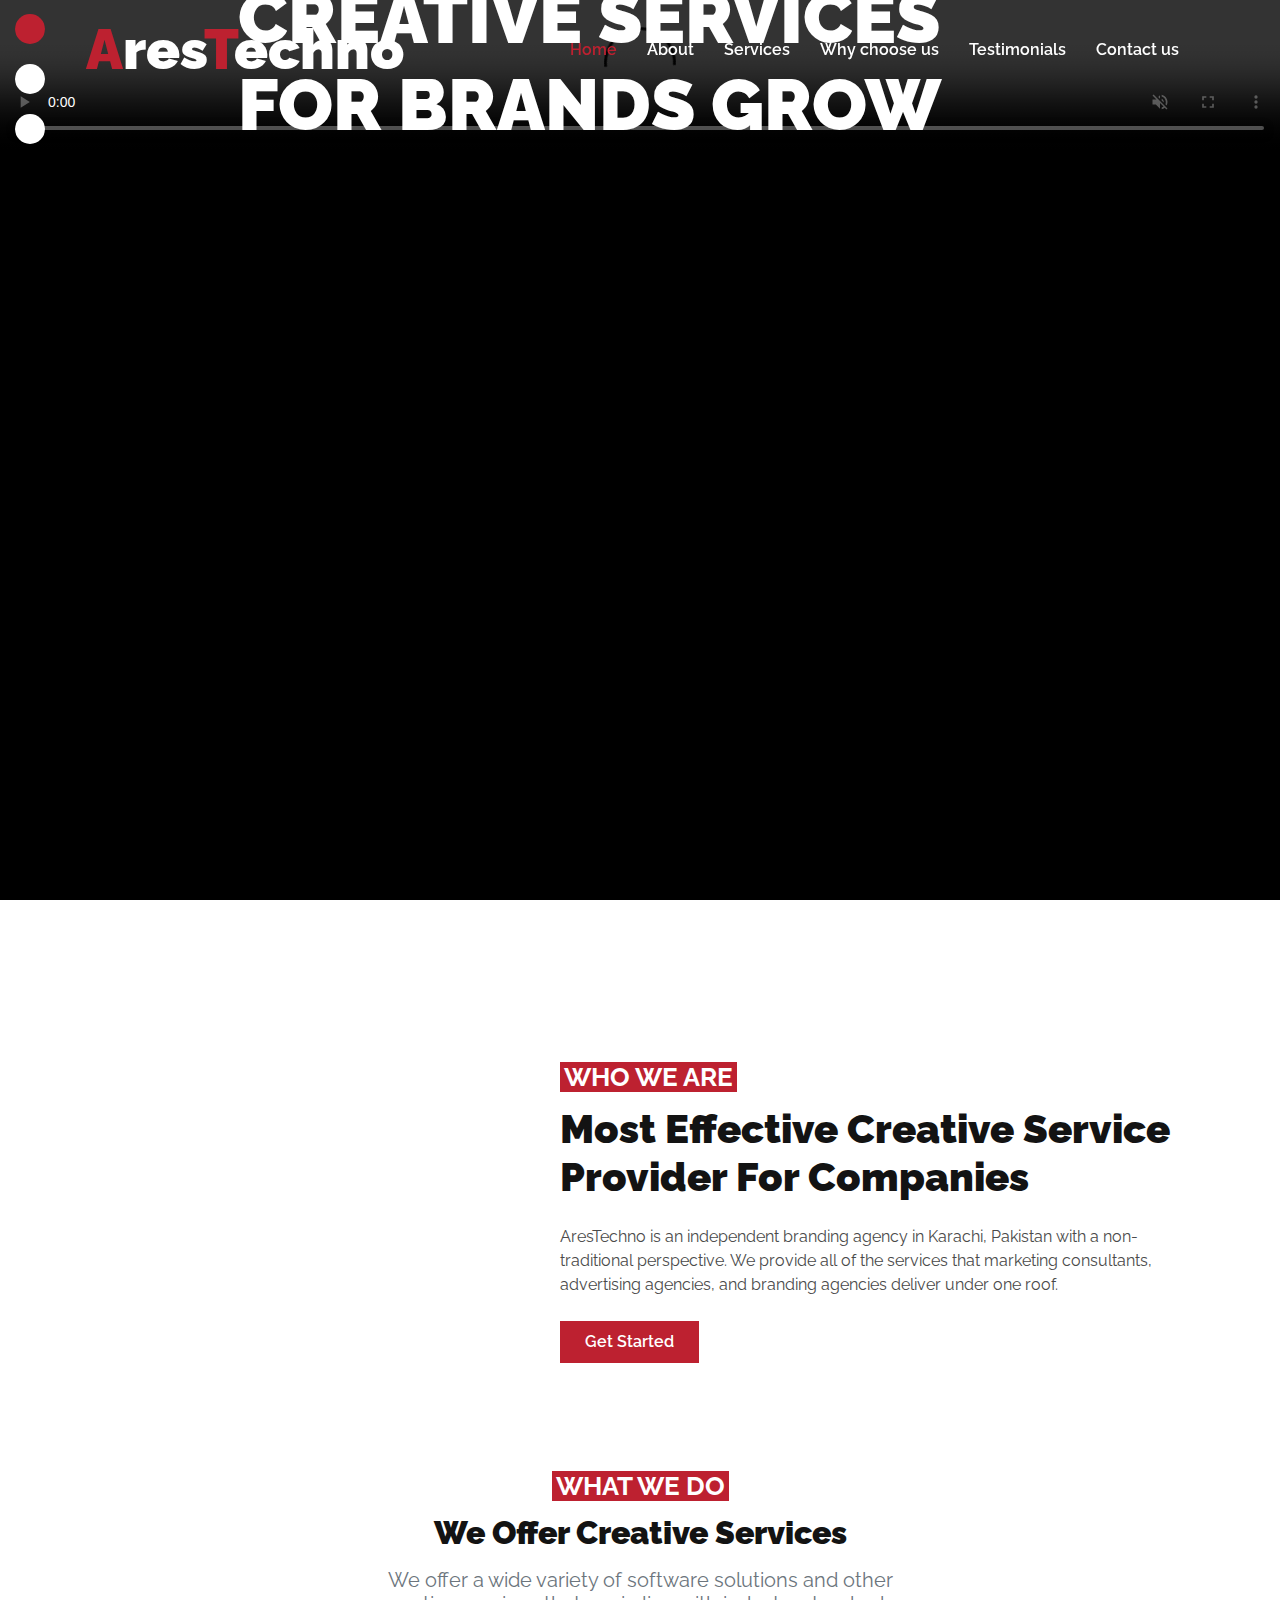
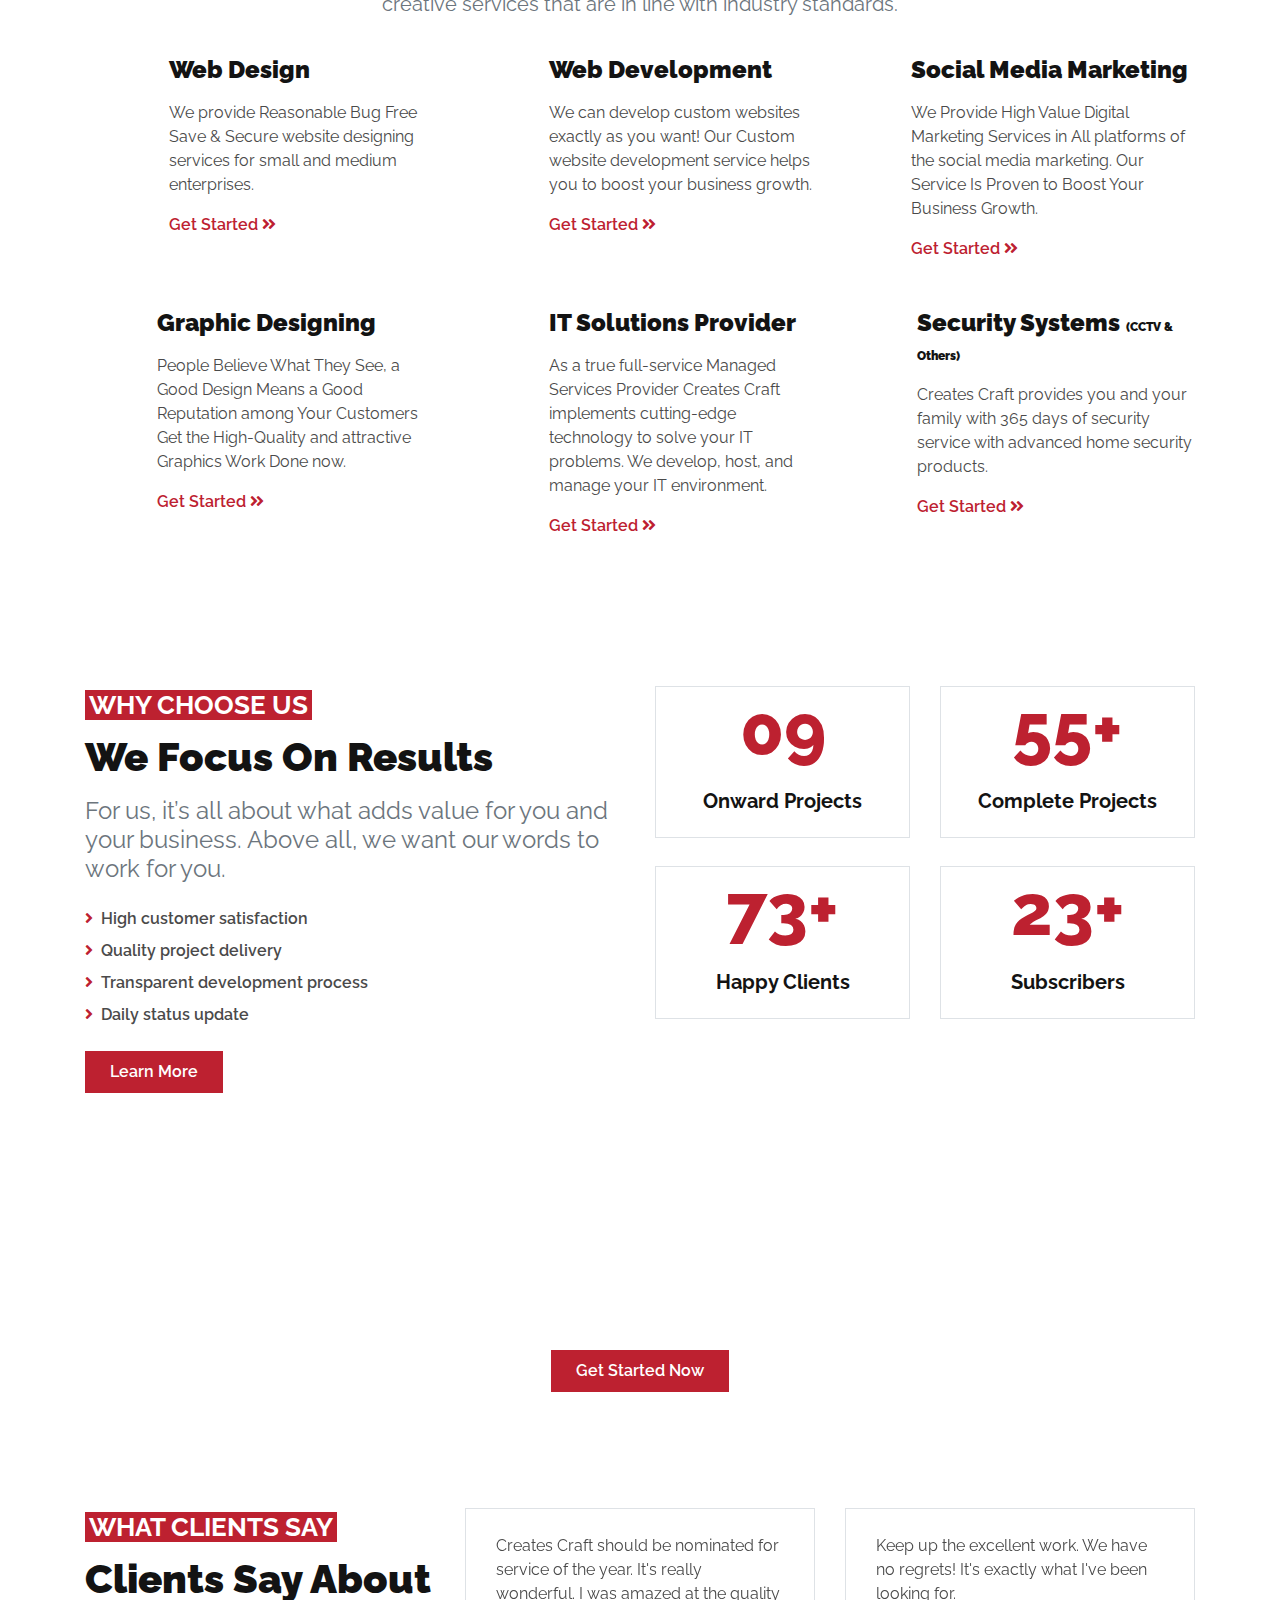
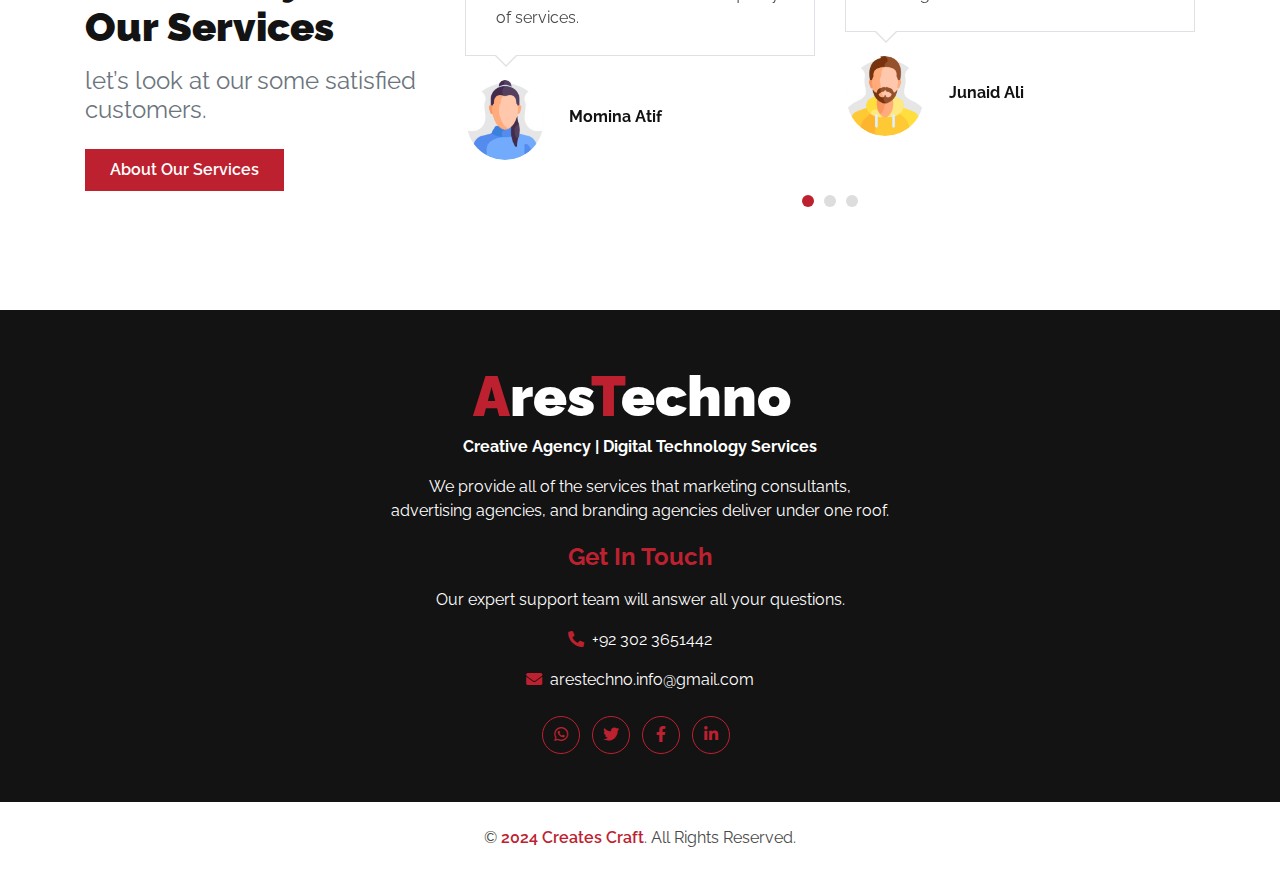
==== index.html @ 49c9259f "Arestechno" ====
<!DOCTYPE html>
<html lang="en">

<head>
    <meta charset="utf-8">
    <title>AresTechno | Creative Agency | Digital Technology Services</title>
    <meta content="width=device-width, initial-scale=1.0" name="viewport">
    <meta content="software engineers, software company, business software, application development, software developer, web design software, top software companies, marketing, digital marketing, social media marketing, marketing strategy, what is digital marketing, social marketing, marketing agency, seo" name="keywords">
    <meta content="AresTechno is an independent branding agency in Karachi, Pakistan with a non-traditional perspective. We provide all of the services that marketing consultants, advertising agencies, and branding agencies deliver under one roof." name="description">

    <meta property="og:site_name" content="AresTechno">
    <meta property="og:title" content="AresTechno | Creative Agency | Digital Technology Services" />
    <meta property="og:description" content="AresTechno is an independent branding agency in Karachi, Pakistan with a non-traditional perspective. We provide all of the services that marketing consultants, advertising agencies, and branding agencies deliver under one roof." />
    <meta property="og:image" itemprop="image" content="http://AresTechno.rf.gd/img/AresTechnologo.png" />
    <meta property="og:type" content="Creative Agency" />
    <meta property="og:url" content="http://AresTechno.rf.gd/" />
    <meta name="twitter:card" content="summary_large_image">



    <!-- Favicon -->
    <link href="img/favicon.ico" rel="icon" sizes="16x16">

    <!-- Google Web Fonts -->
    <link rel="preconnect" href="https://fonts.gstatic.com">
    <link href="https://fonts.googleapis.com/css2?family=Raleway:wght@400;500;600;700;800;900&display=swap" rel="stylesheet"> 

    <!-- Font Awesome -->
    <link href="https://cdnjs.cloudflare.com/ajax/libs/font-awesome/5.15.0/css/all.min.css" rel="stylesheet">

    <!-- Libraries Stylesheet -->
    <link href="lib/owlcarousel/assets/owl.carousel.min.css" rel="stylesheet">

    <!-- Customized Bootstrap Stylesheet -->
    <link href="css/style.css" rel="stylesheet">
</head>

<body>
    <!-- Navbar Start -->
    <div class="container-fluid nav-bar p-0" id="customnavbar">
        <div class="container-lg p-0">
            <nav class="navbar navbar-expand-lg bg-secondary navbar-dark">
                <a href="index.html" class="navbar-brand">
                    <h1 class="m-0 text-white display-4"><span class="text-primary">A</span>res<span class="text-primary">T</span>echno</h1>
                </a>
                <button type="button" class="navbar-toggler" data-toggle="collapse" data-target="#navbarCollapse">
                    <span class="navbar-toggler-icon"></span>
                </button>
                <div class="collapse navbar-collapse justify-content-between" id="navbarCollapse">
                    <div class="navbar-nav ml-auto py-0">
                        <a href="" class="nav-item nav-link active homebtn">Home</a>
                        <a href="#about-us" class="nav-item nav-link">About</a>
                        <a href="#services" class="nav-item nav-link">Services</a>
                        <a href="#why-choose-us" class="nav-item nav-link">Why choose us</a>
                        <a href="#testimonial" class="nav-item nav-link">Testimonials</a>
                        
                        <a href="//api.whatsapp.com/send?phone=923023651442" target="_blank" class="nav-item nav-link">Contact us</a>
                    </div>
                </div>
            </nav>
        </div>
    </div>
    <!-- Navbar End -->


    <!-- Carousel Start -->
    <div class="container-fluid p-0 mb-5" id="homesection">
        <div id="header-carousel" class="carousel slide carousel-fade" data-ride="carousel">
            <ol class="carousel-indicators">
                <li data-target="#header-carousel" data-slide-to="0" class="active"></li>
                <li data-target="#header-carousel" data-slide-to="1"></li>
                <li data-target="#header-carousel" data-slide-to="2"></li>
            </ol>
            <div class="carousel-inner">
                <div class="carousel-item active">
                    <!-- <img class="img-fluid" src="img/at-bg.jpg" alt="Image"> -->
                    <video class="img-fluid" loop autoplay muted muted controls="0" width="100%">
                        <source src="video/bg.mp4" type="video/mp4">
                      </video>
                    <div class="carousel-caption d-flex align-items-center justify-content-center">
                        <div class="p-5" style="width: 100%; max-width: 900px;">
                            <h5 class="text-white  mb-md-3">Creative Agency | Digital Technology Services</h5>
                            <h1 class="display-3 text-white mb-md-4">Creative Services For Brands Grow</h1>
                            <a href="" class="btn btn-primary py-md-2 px-md-4 font-weight-semi-bold mt-2">Learn More</a>
                        </div>
                    </div>
                </div>
                <div class="carousel-item">
                    <!-- <img class="img-fluid" src="img/at-bg.jpg" alt="Image"> -->
                    <video class="img-fluid" loop autoplay muted muted controls="0" width="100%">
                        <source src="video/bg.mp4" type="video/mp4">
                      </video>
                    <div class="carousel-caption d-flex align-items-center justify-content-center">
                        <div class="p-5" style="width: 100%; max-width: 900px;">
                            <h5 class="text-white  mb-md-3">Creative Agency | Digital Technology Services</h5>
                            <h1 class="display-3 text-white mb-md-4">Top Professional <br>Team Members</h1>
                            <a href="" class="btn btn-primary py-md-2 px-md-4 font-weight-semi-bold mt-2">Learn More</a>
                        </div>
                    </div>
                </div>
                <div class="carousel-item">
                    <!-- <img class="img-fluid" src="img/at-bg.jpg" alt="Image"> -->
                    
                    <video class="img-fluid" loop autoplay muted muted controls="0" width="100%">
                        <source src="video/bg.mp4" type="video/mp4">
                      </video>
                    <div class="carousel-caption d-flex align-items-center justify-content-center">
                        <div class="p-5" style="width: 100%; max-width: 900px;">
                            <h5 class="text-white  mb-md-3">Creative Agency | Digital Technology Services</h5>
                            <h1 class="display-3 text-white mb-md-4">Happy Clients & Positive Reviews</h1>
                            <a href="" class="btn btn-primary py-md-2 px-md-4 font-weight-semi-bold mt-2">Learn More</a>
                        </div>
                    </div>
                </div>
            </div>
        </div>
    </div>
    <!-- Carousel End -->




    
    <!-- <video autoplay muted loop id="contentsection">
        <source src="video/sectionbg.mp4" type="video/mp4">
        Your browser does not support HTML5 video.
      </video> -->
      
<div class="main-white-bg">

    <!-- About Start -->
    <div class="container-fluid  sectionmargin mobblock" id="about-us">
        <div class="container">
            <div class="row align-items-center pb-1">
                <div class="col-lg-5">
                    <div class="text-box">
                        <div id="text">AT</div>
                      </div>
                </div>
                <div class="col-lg-7 mt-5 mt-lg-0">
                    <small class="bg-primary text-white text-uppercase font-weight-bold px-1">Who We Are</small>
                    <h1 class="mt-2 mb-4">Most Effective Creative Service Provider For Companies</h1>
                    <p class="mb-4">AresTechno is an independent branding agency in Karachi, Pakistan with a non-traditional perspective. We provide all of the services that marketing consultants, advertising agencies, and branding agencies deliver under one roof.</p>
                    <a href="" class="btn btn-primary py-md-2 px-md-4 font-weight-semi-bold">Get Started</a>
                </div>
            </div>
        </div>
    </div>
    <!-- About End -->

    
    <!-- Services Start -->
    <div class="container-fluid  mobblock" id="services">
        <div class="container">
            <div class="row justify-content-center" style="margin-top:70px;">
                <div class="col-12 col-lg-6 text-center mb-3">
                    <small class="bg-primary text-white text-uppercase font-weight-bold px-1">What we do</small>
                    <h2 class="mt-2 mb-3"><b>We Offer Creative Services</b></h2>
                    <h5 class="font-weight-normal text-muted mb-4">We offer a wide variety of software solutions and other creative services that are in line with industry standards.</h5>
                    <!-- <a href="" class="btn btn-primary py-md-2 px-md-4 font-weight-semi-bold">Discover More</a> -->
                </div>
            </div>
            <div class="row">
                <div class="col-md-4 mb-5 serviceitem">
                    <div class="d-flex">
                        <i class="fa fa-3x fa-laptop-code text-primary mr-4 text-box"></i>
                        <div class="d-flex flex-column">
                            <h4 class="font-weight-bold mb-3"><b>Web Design</b></h4>
                            <p>We provide Reasonable Bug Free Save & Secure website designing services for small and medium enterprises.</p>
                            <a class="font-weight-semi-bold" href="">Get Started <i
                                    class="fa fa-angle-double-right"></i></a>
                        </div>
                    </div>
                </div>
                <div class="col-md-4 mb-5 serviceitem">
                    <div class="d-flex">
                        <i class="fa fa-3x fa-code text-primary mr-4 text-box"></i>
                        <div class="d-flex flex-column">
                            <h4 class="font-weight-bold mb-3"><b>Web Development</b></h4>
                            <p>We can develop custom websites exactly as you want! Our Custom website development service helps you to boost your business growth.</p>
                            <a class="font-weight-semi-bold" href="">Get Started <i
                                    class="fa fa-angle-double-right"></i></a>
                        </div>
                    </div>
                </div>
                <div class="col-md-4 mb-5 serviceitem">
                    <div class="d-flex">
                        <i class="fas fa-3x fa-hashtag text-primary mr-4 text-box"></i>
                        <div class="d-flex flex-column">
                            <h4 class="font-weight-bold mb-3"><b>Social Media Marketing</b></h4>
                            <p>We Provide High Value Digital Marketing Services in All platforms of the social media marketing. Our Service Is Proven to Boost Your Business Growth.</p>
                            <a class="font-weight-semi-bold" href="">Get Started <i
                                    class="fa fa-angle-double-right"></i></a>
                        </div>
                    </div>
                </div>
                <div class="col-md-4 mb-5 serviceitem">
                    <div class="d-flex">
                        <i class="fas fa-3x fa-drafting-compass text-primary mr-4 text-box"></i>
                        <div class="d-flex flex-column">
                            <h4 class="font-weight-bold mb-3"><b>Graphic Designing</b></h4>
                            <p>People Believe What They See, a Good Design Means a Good Reputation among Your Customers Get the High-Quality and attractive Graphics Work Done now.</p>
                            <a class="font-weight-semi-bold" href="">Get Started <i
                                    class="fa fa-angle-double-right"></i></a>
                        </div>
                    </div>
                </div>
                <div class="col-md-4 mb-5 serviceitem">
                    <div class="d-flex">
                        <i class="fas fa-3x fa-users-cog text-primary mr-4 text-box"></i>
                        <div class="d-flex flex-column">
                            <h4 class="font-weight-bold mb-3"><b>IT Solutions Provider</b></h4>
                            <p>As a true full-service Managed Services Provider Creates Craft implements cutting-edge technology to solve your IT problems. We develop, host, and manage your IT environment.</p>
                            <a class="font-weight-semi-bold" href="">Get Started <i
                                    class="fa fa-angle-double-right"></i></a>
                        </div>
                    </div>
                </div>
                <div class="col-md-4 mb-5 serviceitem">
                    <div class="d-flex">
                        <i class="fas fa-3x fa-shield-alt text-primary mr-4 text-box"></i>
                        <div class="d-flex flex-column">
                            <h4 class="font-weight-bold mb-3"><b>Security Systems</b> <b style="font-size: 12px;">(CCTV & Others)</b></h4>
                            <p>Creates Craft provides you and your family with 365 days of security service with advanced home security products.</p>
                            <a class="font-weight-semi-bold" href="">Get Started <i
                                    class="fa fa-angle-double-right"></i></a>
                        </div>
                    </div>
                </div>
            </div>
        </div>
    </div>
    <!-- Services End -->




    <!-- Features Start -->
    <div class="container-fluid sectionmargin mobblock" id="why-choose-us">
        <div class="container">
            <div class="row">
                <div class="col-lg-6 mb-5">
                    <small class="bg-primary text-white text-uppercase font-weight-bold px-1">Why Choose Us</small>
                    <h1 class="mt-2 mb-3"> We Focus On Results</h1>
                    <h4 class="font-weight-normal text-muted mb-4">For us, it’s all about what adds value for you and your business. Above all, we want our words to work for you.</h4>
                    <div class="list-inline mb-4">
                        <p class="font-weight-semi-bold mb-2"><i class="fa fa-angle-right text-primary mr-2"></i>High customer satisfaction</p>
                        <p class="font-weight-semi-bold mb-2"><i class="fa fa-angle-right text-primary mr-2"></i>Quality project delivery</p>
                        <p class="font-weight-semi-bold mb-2"><i class="fa fa-angle-right text-primary mr-2"></i>Transparent development process</p>
                        <p class="font-weight-semi-bold mb-2"><i class="fa fa-angle-right text-primary mr-2"></i>Daily status update</p>
                    </div>
                    <a href="about.html" class="btn btn-primary py-md-2 px-md-4 font-weight-semi-bold">Learn More</a>
                </div>
                <div class="col-lg-6">
                    <div class="row">
                        <div class="col-sm-6 pb-1">
                            <div class="d-flex flex-column align-items-center border px-4 mb-4">
                                <h2 class="display-3 text-primary mb-3">0<span data-toggle="counter-up">9</span></h2>
                                <h5 class="font-weight-bold mb-4">Onward Projects</h5>
                            </div>
                        </div>
                        <div class="col-sm-6 pb-1">
                            <div class="d-flex flex-column align-items-center border px-4 mb-4">
                                <h2 class="display-3 text-primary mb-3"><span data-toggle="counter-up">55</span>+</h2>
                                <h5 class="font-weight-bold mb-4">Complete Projects</h5>
                            </div>
                        </div>
                        <div class="col-sm-6 pb-1">
                            <div class="d-flex flex-column align-items-center border px-4 mb-4">
                                <h2 class="display-3 text-primary mb-3"><span data-toggle="counter-up">73</span>+</h2>
                                <h5 class="font-weight-bold mb-4">Happy Clients</h5>
                            </div>
                        </div>
                        <div class="col-sm-6 pb-1">
                            <div class="d-flex flex-column align-items-center border px-4 mb-4">
                                <h2 class="display-3 text-primary mb-3"><span data-toggle="counter-up">23</span>+</h2>
                                <h5 class="font-weight-bold mb-4">Subscribers</h5>
                            </div>
                        </div>
                    </div>
                </div>
            </div>
        </div>
    </div>
    <!-- Features End -->


    <div class="container-fluid sectionmargin mobblock" id="">
        <div class="container custombgbar">
            <div class="row justify-content-center">
                <div class="col-12 col-lg-12 text-center mb-3">
                    <h2 class="mt-2 mb-4 text-white">Get in touch today to discover<br>what we can do for you.</h2>
                    <a href="//api.whatsapp.com/send?phone=923023651442" class="btn btn-primary py-md-2 px-md-4 font-weight-semi-bold customWhiteBtn">Get Started Now</a>
                </div>
            </div>
        </div>
    </div>


    <!-- Testimonial Start -->
    <div class="container-fluid mobblock" id="testimonial">
        <div class="container">
            <div class="row">
                <div class="col-lg-4 mb-5">
                    <small class="bg-primary text-white text-uppercase font-weight-bold px-1">What clients say</small>
                    <h1 class="mt-2 mb-3">Clients Say About Our Services</h1>
                    <h4 class="font-weight-normal text-muted mb-4">let’s look at our some satisfied customers.</h4>
                    <a href="#services" class="btn btn-primary py-md-2 px-md-4 font-weight-semi-bold">About Our Services</a>
                </div>
                <div class="col-lg-8 mb-5">
                    <div class="owl-carousel testimonial-carousel">
                        <div class="testimonial-item">
                            <div class="testimonial-text position-relative border mb-4 testimonialbox" style="padding: 25px 30px;">
                                Creates Craft should be nominated for service of the year. It's really wonderful. I was amazed at the quality of services.
                            </div>
                            <div class="d-flex align-items-center">
                                <img class="img-fluid rounded-circle" src="img/testimonial-avatar/woman01.png" style="width: 80px; height: 80px;" alt="Image">
                                <div class="pl-4">
                                    <h6 class="font-weight-bold">Momina Atif</h6>
                                </div>
                            </div>
                        </div>
                        <div class="testimonial-item">
                            <div class="testimonial-text position-relative border mb-4 testimonialbox" style="padding: 25px 30px;">
                                Keep up the excellent work. We have no regrets! It's exactly what I've been looking for.
                            </div>
                            <div class="d-flex align-items-center">
                                <img class="img-fluid rounded-circle" src="img/testimonial-avatar/man01.png" style="width: 80px; height: 80px;" alt="Image">
                                <div class="pl-4">
                                    <h6 class="font-weight-bold">Junaid Ali</h6>
                                </div>
                            </div>
                        </div>
                        <div class="testimonial-item">
                            <div class="testimonial-text position-relative border mb-4 testimonialbox" style="padding: 25px 30px;">
                                After making website my business skyrocketed! Creates Craft is worth much more than I paid.
                            </div>
                            <div class="d-flex align-items-center">
                                <img class="img-fluid rounded-circle" src="img/testimonial-avatar/man02.png" style="width: 80px; height: 80px;" alt="Image">
                                <div class="pl-4">
                                    <h6 class="font-weight-bold">Haider khan</h6>
                                </div>
                            </div>
                        </div>
                        <div class="testimonial-item">
                            <div class="testimonial-text position-relative border mb-4 testimonialbox" style="padding: 25px 30px;">
                                Creates Craft impressed me on multiple levels, Creates Craft did exactly what you said it does.
                            </div>
                            <div class="d-flex align-items-center">
                                <img class="img-fluid rounded-circle" src="img/testimonial-avatar/woman02.png" style="width: 80px; height: 80px;" alt="Image">
                                <div class="pl-4">
                                    <h6 class="font-weight-bold">Saba Ahmed</h6>
                                </div>
                            </div>
                        </div>
                        <div class="testimonial-item">
                            <div class="testimonial-text position-relative border mb-4 testimonialbox" style="padding: 25px 30px;">
                                I would like to personally thank you for your marketing services. Absolutely wonderful!
                            </div>
                            <div class="d-flex align-items-center">
                                <img class="img-fluid rounded-circle" src="img/testimonial-avatar/man03.png" style="width: 80px; height: 80px;" alt="Image">
                                <div class="pl-4">
                                    <h6 class="font-weight-bold">Danish Hadi</h6>
                                </div>
                            </div>
                        </div>
                    </div>
                </div>
            </div>
        </div>
    </div>
    <!-- Testimonial End -->


    
    <!-- Blog Start -->
    <!-- <div class="container-fluid pt-5 sectionmargin">
        <div class="container">
            <div class="text-center">
                <small class="bg-primary text-white text-uppercase font-weight-bold text-center px-1">Our Blog</small>
                <h1 class="mt-2 mb-5">Latest From Blog</h1>
            </div>
            <div class="row">
                <div class="col-md-6 mb-5">
                    <div class="position-relative">
                        <img class="img-fluid w-100" src="img/blog-1.jpg" alt="">
                        <div class="position-absolute bg-primary d-flex flex-column align-items-center justify-content-center"
                            style="width: 80px; height: 80px; bottom: 0; left: 0;">
                            <h6 class="text-uppercase mt-2 mb-n2">Jan</h6>
                            <h1 class="m-0">01</h1>
                        </div>
                    </div>
                    <div class="border border-top-0" style="padding: 30px;">
                        <div class="d-flex mb-3">
                            <div class="d-flex align-items-center">
                                <img class="rounded-circle" style="width: 40px; height: 40px;" src="img/user.jpg" alt="">
                                <a class="text-muted ml-2" href="">John Doe</a>
                            </div>
                            <div class="d-flex align-items-center ml-4">
                                <i class="far fa-bookmark text-primary"></i>
                                <a class="text-muted ml-2" href="">Web Design</a>
                            </div>
                        </div>
                        <a class="h5 font-weight-bold" href="">Kasd tempor diam sea justo dolor kasd amet dolor labore amet clita est diam dolor</a>
                    </div>
                </div>
                <div class="col-md-6 mb-5">
                    <div class="position-relative">
                        <img class="img-fluid w-100" src="img/blog-2.jpg" alt="">
                        <div class="position-absolute bg-primary d-flex flex-column align-items-center justify-content-center"
                            style="width: 80px; height: 80px; bottom: 0; left: 0;">
                            <h6 class="text-uppercase mt-2 mb-n2">Jan</h6>
                            <h1 class="m-0">01</h1>
                        </div>
                    </div>
                    <div class="border border-top-0" style="padding: 30px;">
                        <div class="d-flex mb-3">
                            <div class="d-flex align-items-center">
                                <img class="rounded-circle" style="width: 40px; height: 40px;" src="img/user.jpg" alt="">
                                <a class="text-muted ml-2" href="">John Doe</a>
                            </div>
                            <div class="d-flex align-items-center ml-4">
                                <i class="far fa-bookmark text-primary"></i>
                                <a class="text-muted ml-2" href="">Web Design</a>
                            </div>
                        </div>
                        <a class="h5 font-weight-bold" href="">Kasd tempor diam sea justo dolor kasd amet dolor labore amet clita est diam dolor</a>
                    </div>
                </div>
            </div>
        </div>
    </div> -->
    <!-- Blog End -->
   

    <!-- Footer Start -->
    <div class="container-fluid bg-secondary text-white mt-5 pt-5 px-sm-3 px-md-5">
        <div class="row text-center">
            <div class="col-lg-12 col-md-6 mb-1">
                <a href="index.html" class="navbar-brand">
                    <h1 class="m-0 text-white display-4"><span class="text-primary">A</span>res<span class="text-primary">T</span>echno</h1>
                </a>
                <p><b>Creative Agency | Digital Technology Services</b></p>
                <p>We provide all of the services that marketing consultants,<br>advertising agencies, and branding agencies deliver under one roof.</p>
                
            </div>
            <div class="col-lg-12 col-md-6 mb-5">
                <h4 class="font-weight-bold text-primary mb-3">Get In Touch</h4>
                <p>Our expert support team will answer all your questions.</p>
                <!-- <p><i class="fa fa-map-marker-alt text-primary mr-2"></i>Karachi, Pakistan</p> -->
                <p><i class="fa fa-phone-alt text-primary mr-2"></i><a href="//api.whatsapp.com/send?phone=923023651442" class="text-white">+92 302 3651442</a></p>
                <p><i class="fa fa-envelope text-primary mr-2"></i>arestechno.info@gmail.com</p>
                <div class="justify-content-start mt-4">
                    
                    <a class="btn btn-outline-primary rounded-circle text-center mr-2 px-0" style="width: 38px; height: 38px;" href="//api.whatsapp.com/send?phone=923023651442"><i class="fab fa-whatsapp"></i></a>
                    <a class="btn btn-outline-primary rounded-circle text-center mr-2 px-0" style="width: 38px; height: 38px;" href="#"><i class="fab fa-twitter"></i></a>
                    <a class="btn btn-outline-primary rounded-circle text-center mr-2 px-0" style="width: 38px; height: 38px;" href="#"><i class="fab fa-facebook-f"></i></a>
                    <a class="btn btn-outline-primary rounded-circle text-center mr-2 px-0" style="width: 38px; height: 38px;" href="#"><i class="fab fa-linkedin-in"></i></a>
                </div>
            </div>
        </div>
    </div>
    <div class="container-fluid py-4 px-sm-3 px-md-5">
        <p class="m-0 text-center">
            &copy; <a class="font-weight-semi-bold" href="#">2024 Creates Craft</a>. All Rights Reserved. 
        </p>
    </div>
    <!-- Footer End -->


    <!-- Back to Top -->
    <a href="" class="btn btn-lg btn-primary back-to-top"><i class="fa fa-angle-up"></i></a>

</div><!-- Main-white-bg    -->

    <!-- JavaScript Libraries -->
    <script src="https://code.jquery.com/jquery-3.4.1.min.js"></script>
    <script src="https://stackpath.bootstrapcdn.com/bootstrap/4.4.1/js/bootstrap.bundle.min.js"></script>
    <script src="lib/easing/easing.min.js"></script>
    <script src="lib/waypoints/waypoints.min.js"></script>
    <script src="lib/counterup/counterup.min.js"></script>
    <script src="lib/owlcarousel/owl.carousel.min.js"></script>

    <!-- Contact Javascript File -->
    <script src="mail/jqBootstrapValidation.min.js"></script>
    <script src="mail/contact.js"></script>

    <!-- Template Javascript -->
    <script src="js/main.js"></script>

</body>

</html>
---- css/style.css ----
/******* Bootstrap Theming ********/
/*!
 * Bootstrap v4.5.3 (https://getbootstrap.com/)
 * Copyright 2011-2020 The Bootstrap Authors
 * Copyright 2011-2020 Twitter, Inc.
 * Licensed under MIT (https://github.com/twbs/bootstrap/blob/main/LICENSE)
 */
:root {
  --blue: #007bff;
  --indigo: #6610f2;
  --purple: #bd2130;
  --pink: #e83e8c;
  --red: #dc3545;
  --orange: #fd7e14;
  --yellow: #ffc107;
  --green: #28a745;
  --teal: #20c997;
  --cyan: #17a2b8;
  --white: #fff;
  --gray: #6c757d;
  --gray-dark: #343a40;
  --primary: #bd2130;
  --secondary: #131313;
  --success: #28a745;
  --info: #17a2b8;
  --warning: #ffc107;
  --danger: #dc3545;
  --light: #f8f9fa;
  --dark: #343a40;
  --breakpoint-xs: 0;
  --breakpoint-sm: 576px;
  --breakpoint-md: 768px;
  --breakpoint-lg: 992px;
  --breakpoint-xl: 1200px;
  --font-family-sans-serif: "Raleway", sans-serif;
  --font-family-monospace: SFMono-Regular, Menlo, Monaco, Consolas, "Liberation Mono", "Courier New", monospace;
}

*,
*::before,
*::after {
  box-sizing: border-box;
}

html {
  font-family: sans-serif;
  line-height: 1.15;
  -webkit-text-size-adjust: 100%;
  -webkit-tap-highlight-color: rgba(0, 0, 0, 0);
}

article, aside, figcaption, figure, footer, header, hgroup, main, nav, section {
  display: block;
}

body {
  margin: 0;
  font-family: "Raleway", sans-serif;
  font-size: 1rem;
  font-weight: 400;
  line-height: 1.5;
  color: #4A4A4A;
  text-align: left;
  background-color: #fff;
}

[tabindex="-1"]:focus:not(:focus-visible) {
  outline: 0 !important;
}

hr {
  box-sizing: content-box;
  height: 0;
  overflow: visible;
}

h1, h2, h3, h4, h5, h6 {
  margin-top: 0;
  margin-bottom: 0.5rem;
}

p {
  margin-top: 0;
  margin-bottom: 1rem;
}

abbr[title],
abbr[data-original-title] {
  text-decoration: underline;
  text-decoration: underline dotted;
  cursor: help;
  border-bottom: 0;
  text-decoration-skip-ink: none;
}

address {
  margin-bottom: 1rem;
  font-style: normal;
  line-height: inherit;
}

ol,
ul,
dl {
  margin-top: 0;
  margin-bottom: 1rem;
}

ol ol,
ul ul,
ol ul,
ul ol {
  margin-bottom: 0;
}

dt {
  font-weight: 700;
}

dd {
  margin-bottom: .5rem;
  margin-left: 0;
}

blockquote {
  margin: 0 0 1rem;
}

b,
strong {
  font-weight: bolder;
}

small {
  font-size: 80%;
}

sub,
sup {
  position: relative;
  font-size: 75%;
  line-height: 0;
  vertical-align: baseline;
}

sub {
  bottom: -.25em;
}

sup {
  top: -.5em;
}

a {
  color: #bd2130;
  text-decoration: none;
  background-color: transparent;
}

a:hover {
  color: #83000d;
  text-decoration: underline;
}

a:not([href]):not([class]) {
  color: inherit;
  text-decoration: none;
}

a:not([href]):not([class]):hover {
  color: inherit;
  text-decoration: none;
}

pre,
code,
kbd,
samp {
  font-family: SFMono-Regular, Menlo, Monaco, Consolas, "Liberation Mono", "Courier New", monospace;
  font-size: 1em;
}

pre {
  margin-top: 0;
  margin-bottom: 1rem;
  overflow: auto;
  -ms-overflow-style: scrollbar;
}

figure {
  margin: 0 0 1rem;
}

img {
  vertical-align: middle;
  border-style: none;
}

svg {
  overflow: hidden;
  vertical-align: middle;
}

table {
  border-collapse: collapse;
}

caption {
  padding-top: 0.75rem;
  padding-bottom: 0.75rem;
  color: #6c757d;
  text-align: left;
  caption-side: bottom;
}

th {
  text-align: inherit;
  text-align: -webkit-match-parent;
}

label {
  display: inline-block;
  margin-bottom: 0.5rem;
}

button {
  border-radius: 0;
}

button:focus {
  outline: 1px dotted;
  outline: 5px auto -webkit-focus-ring-color;
}

input,
button,
select,
optgroup,
textarea {
  margin: 0;
  font-family: inherit;
  font-size: inherit;
  line-height: inherit;
}

button,
input {
  overflow: visible;
}

button,
select {
  text-transform: none;
}

[role="button"] {
  cursor: pointer;
}

select {
  word-wrap: normal;
}

button,
[type="button"],
[type="reset"],
[type="submit"] {
  -webkit-appearance: button;
}

button:not(:disabled),
[type="button"]:not(:disabled),
[type="reset"]:not(:disabled),
[type="submit"]:not(:disabled) {
  cursor: pointer;
}

button::-moz-focus-inner,
[type="button"]::-moz-focus-inner,
[type="reset"]::-moz-focus-inner,
[type="submit"]::-moz-focus-inner {
  padding: 0;
  border-style: none;
}

input[type="radio"],
input[type="checkbox"] {
  box-sizing: border-box;
  padding: 0;
}

textarea {
  overflow: auto;
  resize: vertical;
}

fieldset {
  min-width: 0;
  padding: 0;
  margin: 0;
  border: 0;
}

legend {
  display: block;
  width: 100%;
  max-width: 100%;
  padding: 0;
  margin-bottom: .5rem;
  font-size: 1.5rem;
  line-height: inherit;
  color: inherit;
  white-space: normal;
}

@media (max-width: 1200px) {
  legend {
    font-size: calc(1.275rem + 0.3vw) ;
  }
}

progress {
  vertical-align: baseline;
}

[type="number"]::-webkit-inner-spin-button,
[type="number"]::-webkit-outer-spin-button {
  height: auto;
}

[type="search"] {
  outline-offset: -2px;
  -webkit-appearance: none;
}

[type="search"]::-webkit-search-decoration {
  -webkit-appearance: none;
}

::-webkit-file-upload-button {
  font: inherit;
  -webkit-appearance: button;
}

output {
  display: inline-block;
}

summary {
  display: list-item;
  cursor: pointer;
}

template {
  display: none;
}

[hidden] {
  display: none !important;
}

h1, h2, h3, h4, h5, h6,
.h1, .h2, .h3, .h4, .h5, .h6 {
  margin-bottom: 0.5rem;
  font-weight: 500;
  line-height: 1.2;
  color: #131313;
}

h1, .h1 {
  font-size: 2.5rem;
}

@media (max-width: 1200px) {
  h1, .h1 {
    font-size: calc(1.375rem + 1.5vw) ;
  }
}

h2, .h2 {
  font-size: 2rem;
}

@media (max-width: 1200px) {
  h2, .h2 {
    font-size: calc(1.325rem + 0.9vw) ;
  }
}

h3, .h3 {
  font-size: 1.75rem;
}

@media (max-width: 1200px) {
  h3, .h3 {
    font-size: calc(1.3rem + 0.6vw) ;
  }
}

h4, .h4 {
  font-size: 1.5rem;
}

@media (max-width: 1200px) {
  h4, .h4 {
    font-size: calc(1.275rem + 0.3vw) ;
  }
}

h5, .h5 {
  font-size: 1.25rem;
}

h6, .h6 {
  font-size: 1rem;
}

.lead {
  font-size: 1.25rem;
  font-weight: 300;
}

.display-1 {
  font-size: 6rem;
  font-weight: 300;
  line-height: 1.2;
}

@media (max-width: 1200px) {
  .display-1 {
    font-size: calc(1.725rem + 5.7vw) ;
  }
}

.display-2 {
  font-size: 5.5rem;
  font-weight: 300;
  line-height: 1.2;
}

@media (max-width: 1200px) {
  .display-2 {
    font-size: calc(1.675rem + 5.1vw) ;
  }
}

.display-3 {
  font-size: 4.5rem;
  font-weight: 300;
  line-height: 1.2;
}

@media (max-width: 1200px) {
  .display-3 {
    font-size: calc(1.575rem + 3.9vw) ;
  }
}

.display-4 {
  font-size: 3.5rem;
  font-weight: 300;
  line-height: 1.2;
}

@media (max-width: 1200px) {
  .display-4 {
    font-size: calc(1.475rem + 2.7vw) ;
  }
}

hr {
  margin-top: 1rem;
  margin-bottom: 1rem;
  border: 0;
  border-top: 1px solid rgba(0, 0, 0, 0.1);
}

small,
.small {
  font-size: 80%;
  font-weight: 400;
}

mark,
.mark {
  padding: 0.2em;
  background-color: #fcf8e3;
}

.list-unstyled {
  padding-left: 0;
  list-style: none;
}

.list-inline {
  padding-left: 0;
  list-style: none;
}

.list-inline-item {
  display: inline-block;
}

.list-inline-item:not(:last-child) {
  margin-right: 0.5rem;
}

.initialism {
  font-size: 90%;
  text-transform: uppercase;
}

.blockquote {
  margin-bottom: 1rem;
  font-size: 1.25rem;
}

.blockquote-footer {
  display: block;
  font-size: 80%;
  color: #6c757d;
}

.blockquote-footer::before {
  content: "\2014\00A0";
}

.img-fluid {
  max-width: 100%;
  height: auto;
}

.img-thumbnail {
  padding: 0.25rem;
  background-color: #fff;
  border: 1px solid #dee2e6;
  max-width: 100%;
  height: auto;
}

.figure {
  display: inline-block;
}

.figure-img {
  margin-bottom: 0.5rem;
  line-height: 1;
}

.figure-caption {
  font-size: 90%;
  color: #6c757d;
}

code {
  font-size: 87.5%;
  color: #e83e8c;
  word-wrap: break-word;
}

a > code {
  color: inherit;
}

kbd {
  padding: 0.2rem 0.4rem;
  font-size: 87.5%;
  color: #fff;
  background-color: #212529;
}

kbd kbd {
  padding: 0;
  font-size: 100%;
  font-weight: 700;
}

pre {
  display: block;
  font-size: 87.5%;
  color: #212529;
}

pre code {
  font-size: inherit;
  color: inherit;
  word-break: normal;
}

.pre-scrollable {
  max-height: 340px;
  overflow-y: scroll;
}

.container,
.container-fluid,
.container-sm,
.container-md,
.container-lg,
.container-xl {
  width: 100%;
  padding-right: 15px;
  padding-left: 15px;
  margin-right: auto;
  margin-left: auto;
}

@media (min-width: 576px) {
  .container, .container-sm {
    max-width: 540px;
  }
}

@media (min-width: 768px) {
  .container, .container-sm, .container-md {
    max-width: 720px;
  }
}

@media (min-width: 992px) {
  .container, .container-sm, .container-md, .container-lg {
    max-width: 960px;
  }
}

@media (min-width: 1200px) {
  .container, .container-sm, .container-md, .container-lg, .container-xl {
    max-width: 1140px;
  }
}

.row {
  display: flex;
  flex-wrap: wrap;
  margin-right: -15px;
  margin-left: -15px;
}

.no-gutters {
  margin-right: 0;
  margin-left: 0;
}

.no-gutters > .col,
.no-gutters > [class*="col-"] {
  padding-right: 0;
  padding-left: 0;
}

.col-1, .col-2, .col-3, .col-4, .col-5, .col-6, .col-7, .col-8, .col-9, .col-10, .col-11, .col-12, .col,
.col-auto, .col-sm-1, .col-sm-2, .col-sm-3, .col-sm-4, .col-sm-5, .col-sm-6, .col-sm-7, .col-sm-8, .col-sm-9, .col-sm-10, .col-sm-11, .col-sm-12, .col-sm,
.col-sm-auto, .col-md-1, .col-md-2, .col-md-3, .col-md-4, .col-md-5, .col-md-6, .col-md-7, .col-md-8, .col-md-9, .col-md-10, .col-md-11, .col-md-12, .col-md,
.col-md-auto, .col-lg-1, .col-lg-2, .col-lg-3, .col-lg-4, .col-lg-5, .col-lg-6, .col-lg-7, .col-lg-8, .col-lg-9, .col-lg-10, .col-lg-11, .col-lg-12, .col-lg,
.col-lg-auto, .col-xl-1, .col-xl-2, .col-xl-3, .col-xl-4, .col-xl-5, .col-xl-6, .col-xl-7, .col-xl-8, .col-xl-9, .col-xl-10, .col-xl-11, .col-xl-12, .col-xl,
.col-xl-auto {
  position: relative;
  width: 100%;
  padding-right: 15px;
  padding-left: 15px;
}

.col {
  flex-basis: 0;
  flex-grow: 1;
  max-width: 100%;
}

.row-cols-1 > * {
  flex: 0 0 100%;
  max-width: 100%;
}

.row-cols-2 > * {
  flex: 0 0 50%;
  max-width: 50%;
}

.row-cols-3 > * {
  flex: 0 0 33.33333%;
  max-width: 33.33333%;
}

.row-cols-4 > * {
  flex: 0 0 25%;
  max-width: 25%;
}

.row-cols-5 > * {
  flex: 0 0 20%;
  max-width: 20%;
}

.row-cols-6 > * {
  flex: 0 0 16.66667%;
  max-width: 16.66667%;
}

.col-auto {
  flex: 0 0 auto;
  width: auto;
  max-width: 100%;
}

.col-1 {
  flex: 0 0 8.33333%;
  max-width: 8.33333%;
}

.col-2 {
  flex: 0 0 16.66667%;
  max-width: 16.66667%;
}

.col-3 {
  flex: 0 0 25%;
  max-width: 25%;
}

.col-4 {
  flex: 0 0 33.33333%;
  max-width: 33.33333%;
}

.col-5 {
  flex: 0 0 41.66667%;
  max-width: 41.66667%;
}

.col-6 {
  flex: 0 0 50%;
  max-width: 50%;
}

.col-7 {
  flex: 0 0 58.33333%;
  max-width: 58.33333%;
}

.col-8 {
  flex: 0 0 66.66667%;
  max-width: 66.66667%;
}

.col-9 {
  flex: 0 0 75%;
  max-width: 75%;
}

.col-10 {
  flex: 0 0 83.33333%;
  max-width: 83.33333%;
}

.col-11 {
  flex: 0 0 91.66667%;
  max-width: 91.66667%;
}

.col-12 {
  flex: 0 0 100%;
  max-width: 100%;
}

.order-first {
  order: -1;
}

.order-last {
  order: 13;
}

.order-0 {
  order: 0;
}

.order-1 {
  order: 1;
}

.order-2 {
  order: 2;
}

.order-3 {
  order: 3;
}

.order-4 {
  order: 4;
}

.order-5 {
  order: 5;
}

.order-6 {
  order: 6;
}

.order-7 {
  order: 7;
}

.order-8 {
  order: 8;
}

.order-9 {
  order: 9;
}

.order-10 {
  order: 10;
}

.order-11 {
  order: 11;
}

.order-12 {
  order: 12;
}

.offset-1 {
  margin-left: 8.33333%;
}

.offset-2 {
  margin-left: 16.66667%;
}

.offset-3 {
  margin-left: 25%;
}

.offset-4 {
  margin-left: 33.33333%;
}

.offset-5 {
  margin-left: 41.66667%;
}

.offset-6 {
  margin-left: 50%;
}

.offset-7 {
  margin-left: 58.33333%;
}

.offset-8 {
  margin-left: 66.66667%;
}

.offset-9 {
  margin-left: 75%;
}

.offset-10 {
  margin-left: 83.33333%;
}

.offset-11 {
  margin-left: 91.66667%;
}

@media (min-width: 576px) {
  .col-sm {
    flex-basis: 0;
    flex-grow: 1;
    max-width: 100%;
  }
  .row-cols-sm-1 > * {
    flex: 0 0 100%;
    max-width: 100%;
  }
  .row-cols-sm-2 > * {
    flex: 0 0 50%;
    max-width: 50%;
  }
  .row-cols-sm-3 > * {
    flex: 0 0 33.33333%;
    max-width: 33.33333%;
  }
  .row-cols-sm-4 > * {
    flex: 0 0 25%;
    max-width: 25%;
  }
  .row-cols-sm-5 > * {
    flex: 0 0 20%;
    max-width: 20%;
  }
  .row-cols-sm-6 > * {
    flex: 0 0 16.66667%;
    max-width: 16.66667%;
  }
  .col-sm-auto {
    flex: 0 0 auto;
    width: auto;
    max-width: 100%;
  }
  .col-sm-1 {
    flex: 0 0 8.33333%;
    max-width: 8.33333%;
  }
  .col-sm-2 {
    flex: 0 0 16.66667%;
    max-width: 16.66667%;
  }
  .col-sm-3 {
    flex: 0 0 25%;
    max-width: 25%;
  }
  .col-sm-4 {
    flex: 0 0 33.33333%;
    max-width: 33.33333%;
  }
  .col-sm-5 {
    flex: 0 0 41.66667%;
    max-width: 41.66667%;
  }
  .col-sm-6 {
    flex: 0 0 50%;
    max-width: 50%;
  }
  .col-sm-7 {
    flex: 0 0 58.33333%;
    max-width: 58.33333%;
  }
  .col-sm-8 {
    flex: 0 0 66.66667%;
    max-width: 66.66667%;
  }
  .col-sm-9 {
    flex: 0 0 75%;
    max-width: 75%;
  }
  .col-sm-10 {
    flex: 0 0 83.33333%;
    max-width: 83.33333%;
  }
  .col-sm-11 {
    flex: 0 0 91.66667%;
    max-width: 91.66667%;
  }
  .col-sm-12 {
    flex: 0 0 100%;
    max-width: 100%;
  }
  .order-sm-first {
    order: -1;
  }
  .order-sm-last {
    order: 13;
  }
  .order-sm-0 {
    order: 0;
  }
  .order-sm-1 {
    order: 1;
  }
  .order-sm-2 {
    order: 2;
  }
  .order-sm-3 {
    order: 3;
  }
  .order-sm-4 {
    order: 4;
  }
  .order-sm-5 {
    order: 5;
  }
  .order-sm-6 {
    order: 6;
  }
  .order-sm-7 {
    order: 7;
  }
  .order-sm-8 {
    order: 8;
  }
  .order-sm-9 {
    order: 9;
  }
  .order-sm-10 {
    order: 10;
  }
  .order-sm-11 {
    order: 11;
  }
  .order-sm-12 {
    order: 12;
  }
  .offset-sm-0 {
    margin-left: 0;
  }
  .offset-sm-1 {
    margin-left: 8.33333%;
  }
  .offset-sm-2 {
    margin-left: 16.66667%;
  }
  .offset-sm-3 {
    margin-left: 25%;
  }
  .offset-sm-4 {
    margin-left: 33.33333%;
  }
  .offset-sm-5 {
    margin-left: 41.66667%;
  }
  .offset-sm-6 {
    margin-left: 50%;
  }
  .offset-sm-7 {
    margin-left: 58.33333%;
  }
  .offset-sm-8 {
    margin-left: 66.66667%;
  }
  .offset-sm-9 {
    margin-left: 75%;
  }
  .offset-sm-10 {
    margin-left: 83.33333%;
  }
  .offset-sm-11 {
    margin-left: 91.66667%;
  }
}

@media (min-width: 768px) {
  .col-md {
    flex-basis: 0;
    flex-grow: 1;
    max-width: 100%;
  }
  .row-cols-md-1 > * {
    flex: 0 0 100%;
    max-width: 100%;
  }
  .row-cols-md-2 > * {
    flex: 0 0 50%;
    max-width: 50%;
  }
  .row-cols-md-3 > * {
    flex: 0 0 33.33333%;
    max-width: 33.33333%;
  }
  .row-cols-md-4 > * {
    flex: 0 0 25%;
    max-width: 25%;
  }
  .row-cols-md-5 > * {
    flex: 0 0 20%;
    max-width: 20%;
  }
  .row-cols-md-6 > * {
    flex: 0 0 16.66667%;
    max-width: 16.66667%;
  }
  .col-md-auto {
    flex: 0 0 auto;
    width: auto;
    max-width: 100%;
  }
  .col-md-1 {
    flex: 0 0 8.33333%;
    max-width: 8.33333%;
  }
  .col-md-2 {
    flex: 0 0 16.66667%;
    max-width: 16.66667%;
  }
  .col-md-3 {
    flex: 0 0 25%;
    max-width: 25%;
  }
  .col-md-4 {
    flex: 0 0 33.33333%;
    max-width: 33.33333%;
  }
  .col-md-5 {
    flex: 0 0 41.66667%;
    max-width: 41.66667%;
  }
  .col-md-6 {
    flex: 0 0 50%;
    max-width: 50%;
  }
  .col-md-7 {
    flex: 0 0 58.33333%;
    max-width: 58.33333%;
  }
  .col-md-8 {
    flex: 0 0 66.66667%;
    max-width: 66.66667%;
  }
  .col-md-9 {
    flex: 0 0 75%;
    max-width: 75%;
  }
  .col-md-10 {
    flex: 0 0 83.33333%;
    max-width: 83.33333%;
  }
  .col-md-11 {
    flex: 0 0 91.66667%;
    max-width: 91.66667%;
  }
  .col-md-12 {
    flex: 0 0 100%;
    max-width: 100%;
  }
  .order-md-first {
    order: -1;
  }
  .order-md-last {
    order: 13;
  }
  .order-md-0 {
    order: 0;
  }
  .order-md-1 {
    order: 1;
  }
  .order-md-2 {
    order: 2;
  }
  .order-md-3 {
    order: 3;
  }
  .order-md-4 {
    order: 4;
  }
  .order-md-5 {
    order: 5;
  }
  .order-md-6 {
    order: 6;
  }
  .order-md-7 {
    order: 7;
  }
  .order-md-8 {
    order: 8;
  }
  .order-md-9 {
    order: 9;
  }
  .order-md-10 {
    order: 10;
  }
  .order-md-11 {
    order: 11;
  }
  .order-md-12 {
    order: 12;
  }
  .offset-md-0 {
    margin-left: 0;
  }
  .offset-md-1 {
    margin-left: 8.33333%;
  }
  .offset-md-2 {
    margin-left: 16.66667%;
  }
  .offset-md-3 {
    margin-left: 25%;
  }
  .offset-md-4 {
    margin-left: 33.33333%;
  }
  .offset-md-5 {
    margin-left: 41.66667%;
  }
  .offset-md-6 {
    margin-left: 50%;
  }
  .offset-md-7 {
    margin-left: 58.33333%;
  }
  .offset-md-8 {
    margin-left: 66.66667%;
  }
  .offset-md-9 {
    margin-left: 75%;
  }
  .offset-md-10 {
    margin-left: 83.33333%;
  }
  .offset-md-11 {
    margin-left: 91.66667%;
  }
}

@media (min-width: 992px) {
  .col-lg {
    flex-basis: 0;
    flex-grow: 1;
    max-width: 100%;
  }
  .row-cols-lg-1 > * {
    flex: 0 0 100%;
    max-width: 100%;
  }
  .row-cols-lg-2 > * {
    flex: 0 0 50%;
    max-width: 50%;
  }
  .row-cols-lg-3 > * {
    flex: 0 0 33.33333%;
    max-width: 33.33333%;
  }
  .row-cols-lg-4 > * {
    flex: 0 0 25%;
    max-width: 25%;
  }
  .row-cols-lg-5 > * {
    flex: 0 0 20%;
    max-width: 20%;
  }
  .row-cols-lg-6 > * {
    flex: 0 0 16.66667%;
    max-width: 16.66667%;
  }
  .col-lg-auto {
    flex: 0 0 auto;
    width: auto;
    max-width: 100%;
  }
  .col-lg-1 {
    flex: 0 0 8.33333%;
    max-width: 8.33333%;
  }
  .col-lg-2 {
    flex: 0 0 16.66667%;
    max-width: 16.66667%;
  }
  .col-lg-3 {
    flex: 0 0 25%;
    max-width: 25%;
  }
  .col-lg-4 {
    flex: 0 0 33.33333%;
    max-width: 33.33333%;
  }
  .col-lg-5 {
    flex: 0 0 41.66667%;
    max-width: 41.66667%;
  }
  .col-lg-6 {
    flex: 0 0 50%;
    max-width: 50%;
  }
  .col-lg-7 {
    flex: 0 0 58.33333%;
    max-width: 58.33333%;
  }
  .col-lg-8 {
    flex: 0 0 66.66667%;
    max-width: 66.66667%;
  }
  .col-lg-9 {
    flex: 0 0 75%;
    max-width: 75%;
  }
  .col-lg-10 {
    flex: 0 0 83.33333%;
    max-width: 83.33333%;
  }
  .col-lg-11 {
    flex: 0 0 91.66667%;
    max-width: 91.66667%;
  }
  .col-lg-12 {
    flex: 0 0 100%;
    max-width: 100%;
  }
  .order-lg-first {
    order: -1;
  }
  .order-lg-last {
    order: 13;
  }
  .order-lg-0 {
    order: 0;
  }
  .order-lg-1 {
    order: 1;
  }
  .order-lg-2 {
    order: 2;
  }
  .order-lg-3 {
    order: 3;
  }
  .order-lg-4 {
    order: 4;
  }
  .order-lg-5 {
    order: 5;
  }
  .order-lg-6 {
    order: 6;
  }
  .order-lg-7 {
    order: 7;
  }
  .order-lg-8 {
    order: 8;
  }
  .order-lg-9 {
    order: 9;
  }
  .order-lg-10 {
    order: 10;
  }
  .order-lg-11 {
    order: 11;
  }
  .order-lg-12 {
    order: 12;
  }
  .offset-lg-0 {
    margin-left: 0;
  }
  .offset-lg-1 {
    margin-left: 8.33333%;
  }
  .offset-lg-2 {
    margin-left: 16.66667%;
  }
  .offset-lg-3 {
    margin-left: 25%;
  }
  .offset-lg-4 {
    margin-left: 33.33333%;
  }
  .offset-lg-5 {
    margin-left: 41.66667%;
  }
  .offset-lg-6 {
    margin-left: 50%;
  }
  .offset-lg-7 {
    margin-left: 58.33333%;
  }
  .offset-lg-8 {
    margin-left: 66.66667%;
  }
  .offset-lg-9 {
    margin-left: 75%;
  }
  .offset-lg-10 {
    margin-left: 83.33333%;
  }
  .offset-lg-11 {
    margin-left: 91.66667%;
  }
}

@media (min-width: 1200px) {
  .col-xl {
    flex-basis: 0;
    flex-grow: 1;
    max-width: 100%;
  }
  .row-cols-xl-1 > * {
    flex: 0 0 100%;
    max-width: 100%;
  }
  .row-cols-xl-2 > * {
    flex: 0 0 50%;
    max-width: 50%;
  }
  .row-cols-xl-3 > * {
    flex: 0 0 33.33333%;
    max-width: 33.33333%;
  }
  .row-cols-xl-4 > * {
    flex: 0 0 25%;
    max-width: 25%;
  }
  .row-cols-xl-5 > * {
    flex: 0 0 20%;
    max-width: 20%;
  }
  .row-cols-xl-6 > * {
    flex: 0 0 16.66667%;
    max-width: 16.66667%;
  }
  .col-xl-auto {
    flex: 0 0 auto;
    width: auto;
    max-width: 100%;
  }
  .col-xl-1 {
    flex: 0 0 8.33333%;
    max-width: 8.33333%;
  }
  .col-xl-2 {
    flex: 0 0 16.66667%;
    max-width: 16.66667%;
  }
  .col-xl-3 {
    flex: 0 0 25%;
    max-width: 25%;
  }
  .col-xl-4 {
    flex: 0 0 33.33333%;
    max-width: 33.33333%;
  }
  .col-xl-5 {
    flex: 0 0 41.66667%;
    max-width: 41.66667%;
  }
  .col-xl-6 {
    flex: 0 0 50%;
    max-width: 50%;
  }
  .col-xl-7 {
    flex: 0 0 58.33333%;
    max-width: 58.33333%;
  }
  .col-xl-8 {
    flex: 0 0 66.66667%;
    max-width: 66.66667%;
  }
  .col-xl-9 {
    flex: 0 0 75%;
    max-width: 75%;
  }
  .col-xl-10 {
    flex: 0 0 83.33333%;
    max-width: 83.33333%;
  }
  .col-xl-11 {
    flex: 0 0 91.66667%;
    max-width: 91.66667%;
  }
  .col-xl-12 {
    flex: 0 0 100%;
    max-width: 100%;
  }
  .order-xl-first {
    order: -1;
  }
  .order-xl-last {
    order: 13;
  }
  .order-xl-0 {
    order: 0;
  }
  .order-xl-1 {
    order: 1;
  }
  .order-xl-2 {
    order: 2;
  }
  .order-xl-3 {
    order: 3;
  }
  .order-xl-4 {
    order: 4;
  }
  .order-xl-5 {
    order: 5;
  }
  .order-xl-6 {
    order: 6;
  }
  .order-xl-7 {
    order: 7;
  }
  .order-xl-8 {
    order: 8;
  }
  .order-xl-9 {
    order: 9;
  }
  .order-xl-10 {
    order: 10;
  }
  .order-xl-11 {
    order: 11;
  }
  .order-xl-12 {
    order: 12;
  }
  .offset-xl-0 {
    margin-left: 0;
  }
  .offset-xl-1 {
    margin-left: 8.33333%;
  }
  .offset-xl-2 {
    margin-left: 16.66667%;
  }
  .offset-xl-3 {
    margin-left: 25%;
  }
  .offset-xl-4 {
    margin-left: 33.33333%;
  }
  .offset-xl-5 {
    margin-left: 41.66667%;
  }
  .offset-xl-6 {
    margin-left: 50%;
  }
  .offset-xl-7 {
    margin-left: 58.33333%;
  }
  .offset-xl-8 {
    margin-left: 66.66667%;
  }
  .offset-xl-9 {
    margin-left: 75%;
  }
  .offset-xl-10 {
    margin-left: 83.33333%;
  }
  .offset-xl-11 {
    margin-left: 91.66667%;
  }
}

.table {
  width: 100%;
  margin-bottom: 1rem;
  color: #4A4A4A;
}

.table th,
.table td {
  padding: 0.75rem;
  vertical-align: top;
  border-top: 1px solid #dee2e6;
}

.table thead th {
  vertical-align: bottom;
  border-bottom: 2px solid #dee2e6;
}

.table tbody + tbody {
  border-top: 2px solid #dee2e6;
}

.table-sm th,
.table-sm td {
  padding: 0.3rem;
}

.table-bordered {
  border: 1px solid #dee2e6;
}

.table-bordered th,
.table-bordered td {
  border: 1px solid #dee2e6;
}

.table-bordered thead th,
.table-bordered thead td {
  border-bottom-width: 2px;
}

.table-borderless th,
.table-borderless td,
.table-borderless thead th,
.table-borderless tbody + tbody {
  border: 0;
}

.table-striped tbody tr:nth-of-type(odd) {
  background-color: rgba(0, 0, 0, 0.05);
}

.table-hover tbody tr:hover {
  color: #4A4A4A;
  background-color: rgba(0, 0, 0, 0.075);
}

.table-primary,
.table-primary > th,
.table-primary > td {
  background-color: #fee8cf;
}

.table-primary th,
.table-primary td,
.table-primary thead th,
.table-primary tbody + tbody {
  border-color: #fed4a6;
}

.table-hover .table-primary:hover {
  background-color: #fddcb6;
}

.table-hover .table-primary:hover > td,
.table-hover .table-primary:hover > th {
  background-color: #fddcb6;
}

.table-secondary,
.table-secondary > th,
.table-secondary > td {
  background-color: #bdbdbd;
}

.table-secondary th,
.table-secondary td,
.table-secondary thead th,
.table-secondary tbody + tbody {
  border-color: #848484;
}

.table-hover .table-secondary:hover {
  background-color: #b0b0b0;
}

.table-hover .table-secondary:hover > td,
.table-hover .table-secondary:hover > th {
  background-color: #b0b0b0;
}

.table-success,
.table-success > th,
.table-success > td {
  background-color: #c3e6cb;
}

.table-success th,
.table-success td,
.table-success thead th,
.table-success tbody + tbody {
  border-color: #8fd19e;
}

.table-hover .table-success:hover {
  background-color: #b1dfbb;
}

.table-hover .table-success:hover > td,
.table-hover .table-success:hover > th {
  background-color: #b1dfbb;
}

.table-info,
.table-info > th,
.table-info > td {
  background-color: #bee5eb;
}

.table-info th,
.table-info td,
.table-info thead th,
.table-info tbody + tbody {
  border-color: #86cfda;
}

.table-hover .table-info:hover {
  background-color: #abdde5;
}

.table-hover .table-info:hover > td,
.table-hover .table-info:hover > th {
  background-color: #abdde5;
}

.table-warning,
.table-warning > th,
.table-warning > td {
  background-color: #ffeeba;
}

.table-warning th,
.table-warning td,
.table-warning thead th,
.table-warning tbody + tbody {
  border-color: #ffdf7e;
}

.table-hover .table-warning:hover {
  background-color: #ffe8a1;
}

.table-hover .table-warning:hover > td,
.table-hover .table-warning:hover > th {
  background-color: #ffe8a1;
}

.table-danger,
.table-danger > th,
.table-danger > td {
  background-color: #f5c6cb;
}

.table-danger th,
.table-danger td,
.table-danger thead th,
.table-danger tbody + tbody {
  border-color: #ed969e;
}

.table-hover .table-danger:hover {
  background-color: #f1b0b7;
}

.table-hover .table-danger:hover > td,
.table-hover .table-danger:hover > th {
  background-color: #f1b0b7;
}

.table-light,
.table-light > th,
.table-light > td {
  background-color: #fdfdfe;
}

.table-light th,
.table-light td,
.table-light thead th,
.table-light tbody + tbody {
  border-color: #fbfcfc;
}

.table-hover .table-light:hover {
  background-color: #ececf6;
}

.table-hover .table-light:hover > td,
.table-hover .table-light:hover > th {
  background-color: #ececf6;
}

.table-dark,
.table-dark > th,
.table-dark > td {
  background-color: #c6c8ca;
}

.table-dark th,
.table-dark td,
.table-dark thead th,
.table-dark tbody + tbody {
  border-color: #95999c;
}

.table-hover .table-dark:hover {
  background-color: #b9bbbe;
}

.table-hover .table-dark:hover > td,
.table-hover .table-dark:hover > th {
  background-color: #b9bbbe;
}

.table-active,
.table-active > th,
.table-active > td {
  background-color: rgba(0, 0, 0, 0.075);
}

.table-hover .table-active:hover {
  background-color: rgba(0, 0, 0, 0.075);
}

.table-hover .table-active:hover > td,
.table-hover .table-active:hover > th {
  background-color: rgba(0, 0, 0, 0.075);
}

.table .thead-dark th {
  color: #fff;
  background-color: #343a40;
  border-color: #454d55;
}

.table .thead-light th {
  color: #495057;
  background-color: #e9ecef;
  border-color: #dee2e6;
}

.table-dark {
  color: #fff;
  background-color: #343a40;
}

.table-dark th,
.table-dark td,
.table-dark thead th {
  border-color: #454d55;
}

.table-dark.table-bordered {
  border: 0;
}

.table-dark.table-striped tbody tr:nth-of-type(odd) {
  background-color: rgba(255, 255, 255, 0.05);
}

.table-dark.table-hover tbody tr:hover {
  color: #fff;
  background-color: rgba(255, 255, 255, 0.075);
}

@media (max-width: 575.98px) {
  .table-responsive-sm {
    display: block;
    width: 100%;
    overflow-x: auto;
    -webkit-overflow-scrolling: touch;
  }
  .table-responsive-sm > .table-bordered {
    border: 0;
  }
}

@media (max-width: 767.98px) {
  .table-responsive-md {
    display: block;
    width: 100%;
    overflow-x: auto;
    -webkit-overflow-scrolling: touch;
  }
  .table-responsive-md > .table-bordered {
    border: 0;
  }
}

@media (max-width: 991.98px) {
  .table-responsive-lg {
    display: block;
    width: 100%;
    overflow-x: auto;
    -webkit-overflow-scrolling: touch;
  }
  .table-responsive-lg > .table-bordered {
    border: 0;
  }
}

@media (max-width: 1199.98px) {
  .table-responsive-xl {
    display: block;
    width: 100%;
    overflow-x: auto;
    -webkit-overflow-scrolling: touch;
  }
  .table-responsive-xl > .table-bordered {
    border: 0;
  }
}

.table-responsive {
  display: block;
  width: 100%;
  overflow-x: auto;
  -webkit-overflow-scrolling: touch;
}

.table-responsive > .table-bordered {
  border: 0;
}

.form-control {
  display: block;
  width: 100%;
  height: calc(1.5em + 0.75rem + 2px);
  padding: 0.375rem 0.75rem;
  font-size: 1rem;
  font-weight: 400;
  line-height: 1.5;
  color: #495057;
  background-color: #fff;
  background-clip: padding-box;
  border: 1px solid #ced4da;
  border-radius: 0;
  transition: border-color 0.15s ease-in-out, box-shadow 0.15s ease-in-out;
}

@media (prefers-reduced-motion: reduce) {
  .form-control {
    transition: none;
  }
}

.form-control::-ms-expand {
  background-color: transparent;
  border: 0;
}

.form-control:-moz-focusring {
  color: transparent;
  text-shadow: 0 0 0 #495057;
}

.form-control:focus {
  color: #495057;
  background-color: #fff;
  border-color: #fee9d1;
  outline: 0;
  box-shadow: 0 0 0 0.2rem rgba(253, 172, 83, 0.25);
}

.form-control::placeholder {
  color: #6c757d;
  opacity: 1;
}

.form-control:disabled, .form-control[readonly] {
  background-color: #e9ecef;
  opacity: 1;
}

input[type="date"].form-control,
input[type="time"].form-control,
input[type="datetime-local"].form-control,
input[type="month"].form-control {
  appearance: none;
}

select.form-control:focus::-ms-value {
  color: #495057;
  background-color: #fff;
}

.form-control-file,
.form-control-range {
  display: block;
  width: 100%;
}

.col-form-label {
  padding-top: calc(0.375rem + 1px);
  padding-bottom: calc(0.375rem + 1px);
  margin-bottom: 0;
  font-size: inherit;
  line-height: 1.5;
}

.col-form-label-lg {
  padding-top: calc(0.5rem + 1px);
  padding-bottom: calc(0.5rem + 1px);
  font-size: 1.25rem;
  line-height: 1.5;
}

.col-form-label-sm {
  padding-top: calc(0.25rem + 1px);
  padding-bottom: calc(0.25rem + 1px);
  font-size: 0.875rem;
  line-height: 1.5;
}

.form-control-plaintext {
  display: block;
  width: 100%;
  padding: 0.375rem 0;
  margin-bottom: 0;
  font-size: 1rem;
  line-height: 1.5;
  color: #4A4A4A;
  background-color: transparent;
  border: solid transparent;
  border-width: 1px 0;
}

.form-control-plaintext.form-control-sm, .form-control-plaintext.form-control-lg {
  padding-right: 0;
  padding-left: 0;
}

.form-control-sm {
  height: calc(1.5em + 0.5rem + 2px);
  padding: 0.25rem 0.5rem;
  font-size: 0.875rem;
  line-height: 1.5;
}

.form-control-lg {
  height: calc(1.5em + 1rem + 2px);
  padding: 0.5rem 1rem;
  font-size: 1.25rem;
  line-height: 1.5;
}

select.form-control[size], select.form-control[multiple] {
  height: auto;
}

textarea.form-control {
  height: auto;
}

.form-group {
  margin-bottom: 1rem;
}

.form-text {
  display: block;
  margin-top: 0.25rem;
}

.form-row {
  display: flex;
  flex-wrap: wrap;
  margin-right: -5px;
  margin-left: -5px;
}

.form-row > .col,
.form-row > [class*="col-"] {
  padding-right: 5px;
  padding-left: 5px;
}

.form-check {
  position: relative;
  display: block;
  padding-left: 1.25rem;
}

.form-check-input {
  position: absolute;
  margin-top: 0.3rem;
  margin-left: -1.25rem;
}

.form-check-input[disabled] ~ .form-check-label,
.form-check-input:disabled ~ .form-check-label {
  color: #6c757d;
}

.form-check-label {
  margin-bottom: 0;
}

.form-check-inline {
  display: inline-flex;
  align-items: center;
  padding-left: 0;
  margin-right: 0.75rem;
}

.form-check-inline .form-check-input {
  position: static;
  margin-top: 0;
  margin-right: 0.3125rem;
  margin-left: 0;
}

.valid-feedback {
  display: none;
  width: 100%;
  margin-top: 0.25rem;
  font-size: 80%;
  color: #28a745;
}

.valid-tooltip {
  position: absolute;
  top: 100%;
  left: 0;
  z-index: 5;
  display: none;
  max-width: 100%;
  padding: 0.25rem 0.5rem;
  margin-top: .1rem;
  font-size: 0.875rem;
  line-height: 1.5;
  color: #fff;
  background-color: rgba(40, 167, 69, 0.9);
}

.was-validated :valid ~ .valid-feedback,
.was-validated :valid ~ .valid-tooltip,
.is-valid ~ .valid-feedback,
.is-valid ~ .valid-tooltip {
  display: block;
}

.was-validated .form-control:valid, .form-control.is-valid {
  border-color: #28a745;
  padding-right: calc(1.5em + 0.75rem);
  background-image: url("data:image/svg+xml,%3csvg xmlns='http://www.w3.org/2000/svg' width='8' height='8' viewBox='0 0 8 8'%3e%3cpath fill='%2328a745' d='M2.3 6.73L.6 4.53c-.4-1.04.46-1.4 1.1-.8l1.1 1.4 3.4-3.8c.6-.63 1.6-.27 1.2.7l-4 4.6c-.43.5-.8.4-1.1.1z'/%3e%3c/svg%3e");
  background-repeat: no-repeat;
  background-position: right calc(0.375em + 0.1875rem) center;
  background-size: calc(0.75em + 0.375rem) calc(0.75em + 0.375rem);
}

.was-validated .form-control:valid:focus, .form-control.is-valid:focus {
  border-color: #28a745;
  box-shadow: 0 0 0 0.2rem rgba(40, 167, 69, 0.25);
}

.was-validated textarea.form-control:valid, textarea.form-control.is-valid {
  padding-right: calc(1.5em + 0.75rem);
  background-position: top calc(0.375em + 0.1875rem) right calc(0.375em + 0.1875rem);
}

.was-validated .custom-select:valid, .custom-select.is-valid {
  border-color: #28a745;
  padding-right: calc(0.75em + 2.3125rem);
  background: url("data:image/svg+xml,%3csvg xmlns='http://www.w3.org/2000/svg' width='4' height='5' viewBox='0 0 4 5'%3e%3cpath fill='%23343a40' d='M2 0L0 2h4zm0 5L0 3h4z'/%3e%3c/svg%3e") no-repeat right 0.75rem center/8px 10px, url("data:image/svg+xml,%3csvg xmlns='http://www.w3.org/2000/svg' width='8' height='8' viewBox='0 0 8 8'%3e%3cpath fill='%2328a745' d='M2.3 6.73L.6 4.53c-.4-1.04.46-1.4 1.1-.8l1.1 1.4 3.4-3.8c.6-.63 1.6-.27 1.2.7l-4 4.6c-.43.5-.8.4-1.1.1z'/%3e%3c/svg%3e") #fff no-repeat center right 1.75rem/calc(0.75em + 0.375rem) calc(0.75em + 0.375rem);
}

.was-validated .custom-select:valid:focus, .custom-select.is-valid:focus {
  border-color: #28a745;
  box-shadow: 0 0 0 0.2rem rgba(40, 167, 69, 0.25);
}

.was-validated .form-check-input:valid ~ .form-check-label, .form-check-input.is-valid ~ .form-check-label {
  color: #28a745;
}

.was-validated .form-check-input:valid ~ .valid-feedback,
.was-validated .form-check-input:valid ~ .valid-tooltip, .form-check-input.is-valid ~ .valid-feedback,
.form-check-input.is-valid ~ .valid-tooltip {
  display: block;
}

.was-validated .custom-control-input:valid ~ .custom-control-label, .custom-control-input.is-valid ~ .custom-control-label {
  color: #28a745;
}

.was-validated .custom-control-input:valid ~ .custom-control-label::before, .custom-control-input.is-valid ~ .custom-control-label::before {
  border-color: #28a745;
}

.was-validated .custom-control-input:valid:checked ~ .custom-control-label::before, .custom-control-input.is-valid:checked ~ .custom-control-label::before {
  border-color: #34ce57;
  background-color: #34ce57;
}

.was-validated .custom-control-input:valid:focus ~ .custom-control-label::before, .custom-control-input.is-valid:focus ~ .custom-control-label::before {
  box-shadow: 0 0 0 0.2rem rgba(40, 167, 69, 0.25);
}

.was-validated .custom-control-input:valid:focus:not(:checked) ~ .custom-control-label::before, .custom-control-input.is-valid:focus:not(:checked) ~ .custom-control-label::before {
  border-color: #28a745;
}

.was-validated .custom-file-input:valid ~ .custom-file-label, .custom-file-input.is-valid ~ .custom-file-label {
  border-color: #28a745;
}

.was-validated .custom-file-input:valid:focus ~ .custom-file-label, .custom-file-input.is-valid:focus ~ .custom-file-label {
  border-color: #28a745;
  box-shadow: 0 0 0 0.2rem rgba(40, 167, 69, 0.25);
}

.invalid-feedback {
  display: none;
  width: 100%;
  margin-top: 0.25rem;
  font-size: 80%;
  color: #dc3545;
}

.invalid-tooltip {
  position: absolute;
  top: 100%;
  left: 0;
  z-index: 5;
  display: none;
  max-width: 100%;
  padding: 0.25rem 0.5rem;
  margin-top: .1rem;
  font-size: 0.875rem;
  line-height: 1.5;
  color: #fff;
  background-color: rgba(220, 53, 69, 0.9);
}

.was-validated :invalid ~ .invalid-feedback,
.was-validated :invalid ~ .invalid-tooltip,
.is-invalid ~ .invalid-feedback,
.is-invalid ~ .invalid-tooltip {
  display: block;
}

.was-validated .form-control:invalid, .form-control.is-invalid {
  border-color: #dc3545;
  padding-right: calc(1.5em + 0.75rem);
  background-image: url("data:image/svg+xml,%3csvg xmlns='http://www.w3.org/2000/svg' width='12' height='12' fill='none' stroke='%23dc3545' viewBox='0 0 12 12'%3e%3ccircle cx='6' cy='6' r='4.5'/%3e%3cpath stroke-linejoin='round' d='M5.8 3.6h.4L6 6.5z'/%3e%3ccircle cx='6' cy='8.2' r='.6' fill='%23dc3545' stroke='none'/%3e%3c/svg%3e");
  background-repeat: no-repeat;
  background-position: right calc(0.375em + 0.1875rem) center;
  background-size: calc(0.75em + 0.375rem) calc(0.75em + 0.375rem);
}

.was-validated .form-control:invalid:focus, .form-control.is-invalid:focus {
  border-color: #dc3545;
  box-shadow: 0 0 0 0.2rem rgba(220, 53, 69, 0.25);
}

.was-validated textarea.form-control:invalid, textarea.form-control.is-invalid {
  padding-right: calc(1.5em + 0.75rem);
  background-position: top calc(0.375em + 0.1875rem) right calc(0.375em + 0.1875rem);
}

.was-validated .custom-select:invalid, .custom-select.is-invalid {
  border-color: #dc3545;
  padding-right: calc(0.75em + 2.3125rem);
  background: url("data:image/svg+xml,%3csvg xmlns='http://www.w3.org/2000/svg' width='4' height='5' viewBox='0 0 4 5'%3e%3cpath fill='%23343a40' d='M2 0L0 2h4zm0 5L0 3h4z'/%3e%3c/svg%3e") no-repeat right 0.75rem center/8px 10px, url("data:image/svg+xml,%3csvg xmlns='http://www.w3.org/2000/svg' width='12' height='12' fill='none' stroke='%23dc3545' viewBox='0 0 12 12'%3e%3ccircle cx='6' cy='6' r='4.5'/%3e%3cpath stroke-linejoin='round' d='M5.8 3.6h.4L6 6.5z'/%3e%3ccircle cx='6' cy='8.2' r='.6' fill='%23dc3545' stroke='none'/%3e%3c/svg%3e") #fff no-repeat center right 1.75rem/calc(0.75em + 0.375rem) calc(0.75em + 0.375rem);
}

.was-validated .custom-select:invalid:focus, .custom-select.is-invalid:focus {
  border-color: #dc3545;
  box-shadow: 0 0 0 0.2rem rgba(220, 53, 69, 0.25);
}

.was-validated .form-check-input:invalid ~ .form-check-label, .form-check-input.is-invalid ~ .form-check-label {
  color: #dc3545;
}

.was-validated .form-check-input:invalid ~ .invalid-feedback,
.was-validated .form-check-input:invalid ~ .invalid-tooltip, .form-check-input.is-invalid ~ .invalid-feedback,
.form-check-input.is-invalid ~ .invalid-tooltip {
  display: block;
}

.was-validated .custom-control-input:invalid ~ .custom-control-label, .custom-control-input.is-invalid ~ .custom-control-label {
  color: #dc3545;
}

.was-validated .custom-control-input:invalid ~ .custom-control-label::before, .custom-control-input.is-invalid ~ .custom-control-label::before {
  border-color: #dc3545;
}

.was-validated .custom-control-input:invalid:checked ~ .custom-control-label::before, .custom-control-input.is-invalid:checked ~ .custom-control-label::before {
  border-color: #e4606d;
  background-color: #e4606d;
}

.was-validated .custom-control-input:invalid:focus ~ .custom-control-label::before, .custom-control-input.is-invalid:focus ~ .custom-control-label::before {
  box-shadow: 0 0 0 0.2rem rgba(220, 53, 69, 0.25);
}

.was-validated .custom-control-input:invalid:focus:not(:checked) ~ .custom-control-label::before, .custom-control-input.is-invalid:focus:not(:checked) ~ .custom-control-label::before {
  border-color: #dc3545;
}

.was-validated .custom-file-input:invalid ~ .custom-file-label, .custom-file-input.is-invalid ~ .custom-file-label {
  border-color: #dc3545;
}

.was-validated .custom-file-input:invalid:focus ~ .custom-file-label, .custom-file-input.is-invalid:focus ~ .custom-file-label {
  border-color: #dc3545;
  box-shadow: 0 0 0 0.2rem rgba(220, 53, 69, 0.25);
}

.form-inline {
  display: flex;
  flex-flow: row wrap;
  align-items: center;
}

.form-inline .form-check {
  width: 100%;
}

@media (min-width: 576px) {
  .form-inline label {
    display: flex;
    align-items: center;
    justify-content: center;
    margin-bottom: 0;
  }
  .form-inline .form-group {
    display: flex;
    flex: 0 0 auto;
    flex-flow: row wrap;
    align-items: center;
    margin-bottom: 0;
  }
  .form-inline .form-control {
    display: inline-block;
    width: auto;
    vertical-align: middle;
  }
  .form-inline .form-control-plaintext {
    display: inline-block;
  }
  .form-inline .input-group,
  .form-inline .custom-select {
    width: auto;
  }
  .form-inline .form-check {
    display: flex;
    align-items: center;
    justify-content: center;
    width: auto;
    padding-left: 0;
  }
  .form-inline .form-check-input {
    position: relative;
    flex-shrink: 0;
    margin-top: 0;
    margin-right: 0.25rem;
    margin-left: 0;
  }
  .form-inline .custom-control {
    align-items: center;
    justify-content: center;
  }
  .form-inline .custom-control-label {
    margin-bottom: 0;
  }
}

.btn {
  display: inline-block;
  font-weight: 400;
  color: #4A4A4A;
  text-align: center;
  vertical-align: middle;
  user-select: none;
  background-color: transparent;
  border: 1px solid transparent;
  padding: 0.375rem 0.75rem;
  font-size: 1rem;
  line-height: 1.5;
  border-radius: 0;
  transition: color 0.15s ease-in-out, background-color 0.15s ease-in-out, border-color 0.15s ease-in-out, box-shadow 0.15s ease-in-out;
}

@media (prefers-reduced-motion: reduce) {
  .btn {
    transition: none;
  }
}

.btn:hover {
  color: #4A4A4A;
  text-decoration: none;
}

.btn:focus, .btn.focus {
  outline: 0;
  box-shadow: 0 0 0 0.2rem rgba(253, 172, 83, 0.25);
}

.btn.disabled, .btn:disabled {
  opacity: 0.65;
}

.btn:not(:disabled):not(.disabled) {
  cursor: pointer;
}

a.btn.disabled,
fieldset:disabled a.btn {
  pointer-events: none;
}

.btn-primary {
  color: #fff;
  background-color: #bd2130;
  border-color: #bd2130;
}

.btn-primary:hover {
  color: #fff;
  background-color: #dc3545;
  border-color: #dc3545;
}

.btn-primary:focus, .btn-primary.focus {
  color: #fff;
  background-color: #dc3545;
  border-color: #dc3545;
  box-shadow: 0 0 0 0.2rem rgba(220, 152, 77, 0.5);
}

.btn-primary.disabled, .btn-primary:disabled {
  color: #fff;
  background-color: #bd2130;
  border-color: #bd2130;
}

.btn-primary:not(:disabled):not(.disabled):active, .btn-primary:not(:disabled):not(.disabled).active,
.show > .btn-primary.dropdown-toggle {
  color: #fff;
  background-color: #dc3545;
  border-color: #dc3545;
}

.btn-primary:not(:disabled):not(.disabled):active:focus, .btn-primary:not(:disabled):not(.disabled).active:focus,
.show > .btn-primary.dropdown-toggle:focus {
  box-shadow: 0 0 0 0.2rem rgba(220, 152, 77, 0.5);
}

.btn-secondary {
  color: #fff;
  background-color: #131313;
  border-color: #131313;
}

.btn-secondary:hover {
  color: #fff;
  background-color: black;
  border-color: black;
}

.btn-secondary:focus, .btn-secondary.focus {
  color: #fff;
  background-color: black;
  border-color: black;
  box-shadow: 0 0 0 0.2rem rgba(54, 54, 54, 0.5);
}

.btn-secondary.disabled, .btn-secondary:disabled {
  color: #fff;
  background-color: #131313;
  border-color: #131313;
}

.btn-secondary:not(:disabled):not(.disabled):active, .btn-secondary:not(:disabled):not(.disabled).active,
.show > .btn-secondary.dropdown-toggle {
  color: #fff;
  background-color: black;
  border-color: black;
}

.btn-secondary:not(:disabled):not(.disabled):active:focus, .btn-secondary:not(:disabled):not(.disabled).active:focus,
.show > .btn-secondary.dropdown-toggle:focus {
  box-shadow: 0 0 0 0.2rem rgba(54, 54, 54, 0.5);
}

.btn-success {
  color: #fff;
  background-color: #28a745;
  border-color: #28a745;
}

.btn-success:hover {
  color: #fff;
  background-color: #218838;
  border-color: #1e7e34;
}

.btn-success:focus, .btn-success.focus {
  color: #fff;
  background-color: #218838;
  border-color: #1e7e34;
  box-shadow: 0 0 0 0.2rem rgba(72, 180, 97, 0.5);
}

.btn-success.disabled, .btn-success:disabled {
  color: #fff;
  background-color: #28a745;
  border-color: #28a745;
}

.btn-success:not(:disabled):not(.disabled):active, .btn-success:not(:disabled):not(.disabled).active,
.show > .btn-success.dropdown-toggle {
  color: #fff;
  background-color: #1e7e34;
  border-color: #1c7430;
}

.btn-success:not(:disabled):not(.disabled):active:focus, .btn-success:not(:disabled):not(.disabled).active:focus,
.show > .btn-success.dropdown-toggle:focus {
  box-shadow: 0 0 0 0.2rem rgba(72, 180, 97, 0.5);
}

.btn-info {
  color: #fff;
  background-color: #17a2b8;
  border-color: #17a2b8;
}

.btn-info:hover {
  color: #fff;
  background-color: #138496;
  border-color: #117a8b;
}

.btn-info:focus, .btn-info.focus {
  color: #fff;
  background-color: #138496;
  border-color: #117a8b;
  box-shadow: 0 0 0 0.2rem rgba(58, 176, 195, 0.5);
}

.btn-info.disabled, .btn-info:disabled {
  color: #fff;
  background-color: #17a2b8;
  border-color: #17a2b8;
}

.btn-info:not(:disabled):not(.disabled):active, .btn-info:not(:disabled):not(.disabled).active,
.show > .btn-info.dropdown-toggle {
  color: #fff;
  background-color: #117a8b;
  border-color: #10707f;
}

.btn-info:not(:disabled):not(.disabled):active:focus, .btn-info:not(:disabled):not(.disabled).active:focus,
.show > .btn-info.dropdown-toggle:focus {
  box-shadow: 0 0 0 0.2rem rgba(58, 176, 195, 0.5);
}

.btn-warning {
  color: #fff;
  background-color: #ffc107;
  border-color: #ffc107;
}

.btn-warning:hover {
  color: #fff;
  background-color: #e0a800;
  border-color: #d39e00;
}

.btn-warning:focus, .btn-warning.focus {
  color: #fff;
  background-color: #e0a800;
  border-color: #d39e00;
  box-shadow: 0 0 0 0.2rem rgba(222, 170, 12, 0.5);
}

.btn-warning.disabled, .btn-warning:disabled {
  color: #fff;
  background-color: #ffc107;
  border-color: #ffc107;
}

.btn-warning:not(:disabled):not(.disabled):active, .btn-warning:not(:disabled):not(.disabled).active,
.show > .btn-warning.dropdown-toggle {
  color: #fff;
  background-color: #d39e00;
  border-color: #c69500;
}

.btn-warning:not(:disabled):not(.disabled):active:focus, .btn-warning:not(:disabled):not(.disabled).active:focus,
.show > .btn-warning.dropdown-toggle:focus {
  box-shadow: 0 0 0 0.2rem rgba(222, 170, 12, 0.5);
}

.btn-danger {
  color: #fff;
  background-color: #dc3545;
  border-color: #dc3545;
}

.btn-danger:hover {
  color: #fff;
  background-color: #c82333;
  border-color: #bd2130;
}

.btn-danger:focus, .btn-danger.focus {
  color: #fff;
  background-color: #c82333;
  border-color: #bd2130;
  box-shadow: 0 0 0 0.2rem rgba(225, 83, 97, 0.5);
}

.btn-danger.disabled, .btn-danger:disabled {
  color: #fff;
  background-color: #dc3545;
  border-color: #dc3545;
}

.btn-danger:not(:disabled):not(.disabled):active, .btn-danger:not(:disabled):not(.disabled).active,
.show > .btn-danger.dropdown-toggle {
  color: #fff;
  background-color: #bd2130;
  border-color: #b21f2d;
}

.btn-danger:not(:disabled):not(.disabled):active:focus, .btn-danger:not(:disabled):not(.disabled).active:focus,
.show > .btn-danger.dropdown-toggle:focus {
  box-shadow: 0 0 0 0.2rem rgba(225, 83, 97, 0.5);
}

.btn-light {
  color: #fff;
  background-color: #f8f9fa;
  border-color: #f8f9fa;
}

.btn-light:hover {
  color: #fff;
  background-color: #e2e6ea;
  border-color: #dae0e5;
}

.btn-light:focus, .btn-light.focus {
  color: #fff;
  background-color: #e2e6ea;
  border-color: #dae0e5;
  box-shadow: 0 0 0 0.2rem rgba(216, 217, 219, 0.5);
}

.btn-light.disabled, .btn-light:disabled {
  color: #fff;
  background-color: #f8f9fa;
  border-color: #f8f9fa;
}

.btn-light:not(:disabled):not(.disabled):active, .btn-light:not(:disabled):not(.disabled).active,
.show > .btn-light.dropdown-toggle {
  color: #fff;
  background-color: #dae0e5;
  border-color: #d3d9df;
}

.btn-light:not(:disabled):not(.disabled):active:focus, .btn-light:not(:disabled):not(.disabled).active:focus,
.show > .btn-light.dropdown-toggle:focus {
  box-shadow: 0 0 0 0.2rem rgba(216, 217, 219, 0.5);
}

.btn-dark {
  color: #fff;
  background-color: #343a40;
  border-color: #343a40;
}

.btn-dark:hover {
  color: #fff;
  background-color: #23272b;
  border-color: #1d2124;
}

.btn-dark:focus, .btn-dark.focus {
  color: #fff;
  background-color: #23272b;
  border-color: #1d2124;
  box-shadow: 0 0 0 0.2rem rgba(82, 88, 93, 0.5);
}

.btn-dark.disabled, .btn-dark:disabled {
  color: #fff;
  background-color: #343a40;
  border-color: #343a40;
}

.btn-dark:not(:disabled):not(.disabled):active, .btn-dark:not(:disabled):not(.disabled).active,
.show > .btn-dark.dropdown-toggle {
  color: #fff;
  background-color: #1d2124;
  border-color: #171a1d;
}

.btn-dark:not(:disabled):not(.disabled):active:focus, .btn-dark:not(:disabled):not(.disabled).active:focus,
.show > .btn-dark.dropdown-toggle:focus {
  box-shadow: 0 0 0 0.2rem rgba(82, 88, 93, 0.5);
}

.btn-outline-primary {
  color: #bd2130;
  border-color: #bd2130;
}

.btn-outline-primary:hover {
  color: #fff;
  background-color: #bd2130;
  border-color: #bd2130;
}

.btn-outline-primary:focus, .btn-outline-primary.focus {
  box-shadow: 0 0 0 0.2rem rgba(253, 172, 83, 0.5);
}

.btn-outline-primary.disabled, .btn-outline-primary:disabled {
  color: #bd2130;
  background-color: transparent;
}

.btn-outline-primary:not(:disabled):not(.disabled):active, .btn-outline-primary:not(:disabled):not(.disabled).active,
.show > .btn-outline-primary.dropdown-toggle {
  color: #fff;
  background-color: #bd2130;
  border-color: #bd2130;
}

.btn-outline-primary:not(:disabled):not(.disabled):active:focus, .btn-outline-primary:not(:disabled):not(.disabled).active:focus,
.show > .btn-outline-primary.dropdown-toggle:focus {
  box-shadow: 0 0 0 0.2rem rgba(253, 172, 83, 0.5);
}

.btn-outline-secondary {
  color: #131313;
  border-color: #131313;
}

.btn-outline-secondary:hover {
  color: #fff;
  background-color: #131313;
  border-color: #131313;
}

.btn-outline-secondary:focus, .btn-outline-secondary.focus {
  box-shadow: 0 0 0 0.2rem rgba(19, 19, 19, 0.5);
}

.btn-outline-secondary.disabled, .btn-outline-secondary:disabled {
  color: #131313;
  background-color: transparent;
}

.btn-outline-secondary:not(:disabled):not(.disabled):active, .btn-outline-secondary:not(:disabled):not(.disabled).active,
.show > .btn-outline-secondary.dropdown-toggle {
  color: #fff;
  background-color: #131313;
  border-color: #131313;
}

.btn-outline-secondary:not(:disabled):not(.disabled):active:focus, .btn-outline-secondary:not(:disabled):not(.disabled).active:focus,
.show > .btn-outline-secondary.dropdown-toggle:focus {
  box-shadow: 0 0 0 0.2rem rgba(19, 19, 19, 0.5);
}

.btn-outline-success {
  color: #28a745;
  border-color: #28a745;
}

.btn-outline-success:hover {
  color: #fff;
  background-color: #28a745;
  border-color: #28a745;
}

.btn-outline-success:focus, .btn-outline-success.focus {
  box-shadow: 0 0 0 0.2rem rgba(40, 167, 69, 0.5);
}

.btn-outline-success.disabled, .btn-outline-success:disabled {
  color: #28a745;
  background-color: transparent;
}

.btn-outline-success:not(:disabled):not(.disabled):active, .btn-outline-success:not(:disabled):not(.disabled).active,
.show > .btn-outline-success.dropdown-toggle {
  color: #fff;
  background-color: #28a745;
  border-color: #28a745;
}

.btn-outline-success:not(:disabled):not(.disabled):active:focus, .btn-outline-success:not(:disabled):not(.disabled).active:focus,
.show > .btn-outline-success.dropdown-toggle:focus {
  box-shadow: 0 0 0 0.2rem rgba(40, 167, 69, 0.5);
}

.btn-outline-info {
  color: #17a2b8;
  border-color: #17a2b8;
}

.btn-outline-info:hover {
  color: #fff;
  background-color: #17a2b8;
  border-color: #17a2b8;
}

.btn-outline-info:focus, .btn-outline-info.focus {
  box-shadow: 0 0 0 0.2rem rgba(23, 162, 184, 0.5);
}

.btn-outline-info.disabled, .btn-outline-info:disabled {
  color: #17a2b8;
  background-color: transparent;
}

.btn-outline-info:not(:disabled):not(.disabled):active, .btn-outline-info:not(:disabled):not(.disabled).active,
.show > .btn-outline-info.dropdown-toggle {
  color: #fff;
  background-color: #17a2b8;
  border-color: #17a2b8;
}

.btn-outline-info:not(:disabled):not(.disabled):active:focus, .btn-outline-info:not(:disabled):not(.disabled).active:focus,
.show > .btn-outline-info.dropdown-toggle:focus {
  box-shadow: 0 0 0 0.2rem rgba(23, 162, 184, 0.5);
}

.btn-outline-warning {
  color: #ffc107;
  border-color: #ffc107;
}

.btn-outline-warning:hover {
  color: #fff;
  background-color: #ffc107;
  border-color: #ffc107;
}

.btn-outline-warning:focus, .btn-outline-warning.focus {
  box-shadow: 0 0 0 0.2rem rgba(255, 193, 7, 0.5);
}

.btn-outline-warning.disabled, .btn-outline-warning:disabled {
  color: #ffc107;
  background-color: transparent;
}

.btn-outline-warning:not(:disabled):not(.disabled):active, .btn-outline-warning:not(:disabled):not(.disabled).active,
.show > .btn-outline-warning.dropdown-toggle {
  color: #fff;
  background-color: #ffc107;
  border-color: #ffc107;
}

.btn-outline-warning:not(:disabled):not(.disabled):active:focus, .btn-outline-warning:not(:disabled):not(.disabled).active:focus,
.show > .btn-outline-warning.dropdown-toggle:focus {
  box-shadow: 0 0 0 0.2rem rgba(255, 193, 7, 0.5);
}

.btn-outline-danger {
  color: #dc3545;
  border-color: #dc3545;
}

.btn-outline-danger:hover {
  color: #fff;
  background-color: #dc3545;
  border-color: #dc3545;
}

.btn-outline-danger:focus, .btn-outline-danger.focus {
  box-shadow: 0 0 0 0.2rem rgba(220, 53, 69, 0.5);
}

.btn-outline-danger.disabled, .btn-outline-danger:disabled {
  color: #dc3545;
  background-color: transparent;
}

.btn-outline-danger:not(:disabled):not(.disabled):active, .btn-outline-danger:not(:disabled):not(.disabled).active,
.show > .btn-outline-danger.dropdown-toggle {
  color: #fff;
  background-color: #dc3545;
  border-color: #dc3545;
}

.btn-outline-danger:not(:disabled):not(.disabled):active:focus, .btn-outline-danger:not(:disabled):not(.disabled).active:focus,
.show > .btn-outline-danger.dropdown-toggle:focus {
  box-shadow: 0 0 0 0.2rem rgba(220, 53, 69, 0.5);
}

.btn-outline-light {
  color: #f8f9fa;
  border-color: #f8f9fa;
}

.btn-outline-light:hover {
  color: #fff;
  background-color: #f8f9fa;
  border-color: #f8f9fa;
}

.btn-outline-light:focus, .btn-outline-light.focus {
  box-shadow: 0 0 0 0.2rem rgba(248, 249, 250, 0.5);
}

.btn-outline-light.disabled, .btn-outline-light:disabled {
  color: #f8f9fa;
  background-color: transparent;
}

.btn-outline-light:not(:disabled):not(.disabled):active, .btn-outline-light:not(:disabled):not(.disabled).active,
.show > .btn-outline-light.dropdown-toggle {
  color: #fff;
  background-color: #f8f9fa;
  border-color: #f8f9fa;
}

.btn-outline-light:not(:disabled):not(.disabled):active:focus, .btn-outline-light:not(:disabled):not(.disabled).active:focus,
.show > .btn-outline-light.dropdown-toggle:focus {
  box-shadow: 0 0 0 0.2rem rgba(248, 249, 250, 0.5);
}

.btn-outline-dark {
  color: #343a40;
  border-color: #343a40;
}

.btn-outline-dark:hover {
  color: #fff;
  background-color: #343a40;
  border-color: #343a40;
}

.btn-outline-dark:focus, .btn-outline-dark.focus {
  box-shadow: 0 0 0 0.2rem rgba(52, 58, 64, 0.5);
}

.btn-outline-dark.disabled, .btn-outline-dark:disabled {
  color: #343a40;
  background-color: transparent;
}

.btn-outline-dark:not(:disabled):not(.disabled):active, .btn-outline-dark:not(:disabled):not(.disabled).active,
.show > .btn-outline-dark.dropdown-toggle {
  color: #fff;
  background-color: #343a40;
  border-color: #343a40;
}

.btn-outline-dark:not(:disabled):not(.disabled):active:focus, .btn-outline-dark:not(:disabled):not(.disabled).active:focus,
.show > .btn-outline-dark.dropdown-toggle:focus {
  box-shadow: 0 0 0 0.2rem rgba(52, 58, 64, 0.5);
}

.btn-link {
  font-weight: 400;
  color: #bd2130;
  text-decoration: none;
}

.btn-link:hover {
  color: #83000d;
  text-decoration: underline;
}

.btn-link:focus, .btn-link.focus {
  text-decoration: underline;
}

.btn-link:disabled, .btn-link.disabled {
  color: #6c757d;
  pointer-events: none;
}

.btn-lg, .btn-group-lg > .btn {
  padding: 0.5rem 1rem;
  font-size: 1.25rem;
  line-height: 1.5;
  border-radius: 0;
}

.btn-sm, .btn-group-sm > .btn {
  padding: 0.25rem 0.5rem;
  font-size: 0.875rem;
  line-height: 1.5;
  border-radius: 0;
}

.btn-block {
  display: block;
  width: 100%;
}

.btn-block + .btn-block {
  margin-top: 0.5rem;
}

input[type="submit"].btn-block,
input[type="reset"].btn-block,
input[type="button"].btn-block {
  width: 100%;
}

.fade {
  transition: opacity 0.15s linear;
}

@media (prefers-reduced-motion: reduce) {
  .fade {
    transition: none;
  }
}

.fade:not(.show) {
  opacity: 0;
}

.collapse:not(.show) {
  display: none;
}

.collapsing {
  position: relative;
  height: 0;
  overflow: hidden;
  transition: height 0.35s ease;
}

@media (prefers-reduced-motion: reduce) {
  .collapsing {
    transition: none;
  }
}

.dropup,
.dropright,
.dropdown,
.dropleft {
  position: relative;
}

.dropdown-toggle {
  white-space: nowrap;
}

.dropdown-toggle::after {
  display: inline-block;
  margin-left: 0.255em;
  vertical-align: 0.255em;
  content: "";
  border-top: 0.3em solid;
  border-right: 0.3em solid transparent;
  border-bottom: 0;
  border-left: 0.3em solid transparent;
}

.dropdown-toggle:empty::after {
  margin-left: 0;
}

.dropdown-menu {
  position: absolute;
  top: 100%;
  left: 0;
  z-index: 1000;
  display: none;
  float: left;
  min-width: 10rem;
  padding: 0.5rem 0;
  margin: 0.125rem 0 0;
  font-size: 1rem;
  color: #4A4A4A;
  text-align: left;
  list-style: none;
  background-color: #fff;
  background-clip: padding-box;
  border: 1px solid rgba(0, 0, 0, 0.15);
}

.dropdown-menu-left {
  right: auto;
  left: 0;
}

.dropdown-menu-right {
  right: 0;
  left: auto;
}

@media (min-width: 576px) {
  .dropdown-menu-sm-left {
    right: auto;
    left: 0;
  }
  .dropdown-menu-sm-right {
    right: 0;
    left: auto;
  }
}

@media (min-width: 768px) {
  .dropdown-menu-md-left {
    right: auto;
    left: 0;
  }
  .dropdown-menu-md-right {
    right: 0;
    left: auto;
  }
}

@media (min-width: 992px) {
  .dropdown-menu-lg-left {
    right: auto;
    left: 0;
  }
  .dropdown-menu-lg-right {
    right: 0;
    left: auto;
  }
}

@media (min-width: 1200px) {
  .dropdown-menu-xl-left {
    right: auto;
    left: 0;
  }
  .dropdown-menu-xl-right {
    right: 0;
    left: auto;
  }
}

.dropup .dropdown-menu {
  top: auto;
  bottom: 100%;
  margin-top: 0;
  margin-bottom: 0.125rem;
}

.dropup .dropdown-toggle::after {
  display: inline-block;
  margin-left: 0.255em;
  vertical-align: 0.255em;
  content: "";
  border-top: 0;
  border-right: 0.3em solid transparent;
  border-bottom: 0.3em solid;
  border-left: 0.3em solid transparent;
}

.dropup .dropdown-toggle:empty::after {
  margin-left: 0;
}

.dropright .dropdown-menu {
  top: 0;
  right: auto;
  left: 100%;
  margin-top: 0;
  margin-left: 0.125rem;
}

.dropright .dropdown-toggle::after {
  display: inline-block;
  margin-left: 0.255em;
  vertical-align: 0.255em;
  content: "";
  border-top: 0.3em solid transparent;
  border-right: 0;
  border-bottom: 0.3em solid transparent;
  border-left: 0.3em solid;
}

.dropright .dropdown-toggle:empty::after {
  margin-left: 0;
}

.dropright .dropdown-toggle::after {
  vertical-align: 0;
}

.dropleft .dropdown-menu {
  top: 0;
  right: 100%;
  left: auto;
  margin-top: 0;
  margin-right: 0.125rem;
}

.dropleft .dropdown-toggle::after {
  display: inline-block;
  margin-left: 0.255em;
  vertical-align: 0.255em;
  content: "";
}

.dropleft .dropdown-toggle::after {
  display: none;
}

.dropleft .dropdown-toggle::before {
  display: inline-block;
  margin-right: 0.255em;
  vertical-align: 0.255em;
  content: "";
  border-top: 0.3em solid transparent;
  border-right: 0.3em solid;
  border-bottom: 0.3em solid transparent;
}

.dropleft .dropdown-toggle:empty::after {
  margin-left: 0;
}

.dropleft .dropdown-toggle::before {
  vertical-align: 0;
}

.dropdown-menu[x-placement^="top"], .dropdown-menu[x-placement^="right"], .dropdown-menu[x-placement^="bottom"], .dropdown-menu[x-placement^="left"] {
  right: auto;
  bottom: auto;
}

.dropdown-divider {
  height: 0;
  margin: 0.5rem 0;
  overflow: hidden;
  border-top: 1px solid #e9ecef;
}

.dropdown-item {
  display: block;
  width: 100%;
  padding: 0.25rem 1.5rem;
  clear: both;
  font-weight: 400;
  color: #212529;
  text-align: inherit;
  white-space: nowrap;
  background-color: transparent;
  border: 0;
}

.dropdown-item:hover, .dropdown-item:focus {
  color: #16181b;
  text-decoration: none;
  background-color: #f8f9fa;
}

.dropdown-item.active, .dropdown-item:active {
  color: #fff;
  text-decoration: none;
  background-color: #bd2130;
}

.dropdown-item.disabled, .dropdown-item:disabled {
  color: #6c757d;
  pointer-events: none;
  background-color: transparent;
}

.dropdown-menu.show {
  display: block;
}

.dropdown-header {
  display: block;
  padding: 0.5rem 1.5rem;
  margin-bottom: 0;
  font-size: 0.875rem;
  color: #6c757d;
  white-space: nowrap;
}

.dropdown-item-text {
  display: block;
  padding: 0.25rem 1.5rem;
  color: #212529;
}

.btn-group,
.btn-group-vertical {
  position: relative;
  display: inline-flex;
  vertical-align: middle;
}

.btn-group > .btn,
.btn-group-vertical > .btn {
  position: relative;
  flex: 1 1 auto;
}

.btn-group > .btn:hover,
.btn-group-vertical > .btn:hover {
  z-index: 1;
}

.btn-group > .btn:focus, .btn-group > .btn:active, .btn-group > .btn.active,
.btn-group-vertical > .btn:focus,
.btn-group-vertical > .btn:active,
.btn-group-vertical > .btn.active {
  z-index: 1;
}

.btn-toolbar {
  display: flex;
  flex-wrap: wrap;
  justify-content: flex-start;
}

.btn-toolbar .input-group {
  width: auto;
}

.btn-group > .btn:not(:first-child),
.btn-group > .btn-group:not(:first-child) {
  margin-left: -1px;
}

.dropdown-toggle-split {
  padding-right: 0.5625rem;
  padding-left: 0.5625rem;
}

.dropdown-toggle-split::after,
.dropup .dropdown-toggle-split::after,
.dropright .dropdown-toggle-split::after {
  margin-left: 0;
}

.dropleft .dropdown-toggle-split::before {
  margin-right: 0;
}

.btn-sm + .dropdown-toggle-split, .btn-group-sm > .btn + .dropdown-toggle-split {
  padding-right: 0.375rem;
  padding-left: 0.375rem;
}

.btn-lg + .dropdown-toggle-split, .btn-group-lg > .btn + .dropdown-toggle-split {
  padding-right: 0.75rem;
  padding-left: 0.75rem;
}

.btn-group-vertical {
  flex-direction: column;
  align-items: flex-start;
  justify-content: center;
}

.btn-group-vertical > .btn,
.btn-group-vertical > .btn-group {
  width: 100%;
}

.btn-group-vertical > .btn:not(:first-child),
.btn-group-vertical > .btn-group:not(:first-child) {
  margin-top: -1px;
}

.btn-group-toggle > .btn,
.btn-group-toggle > .btn-group > .btn {
  margin-bottom: 0;
}

.btn-group-toggle > .btn input[type="radio"],
.btn-group-toggle > .btn input[type="checkbox"],
.btn-group-toggle > .btn-group > .btn input[type="radio"],
.btn-group-toggle > .btn-group > .btn input[type="checkbox"] {
  position: absolute;
  clip: rect(0, 0, 0, 0);
  pointer-events: none;
}

.input-group {
  position: relative;
  display: flex;
  flex-wrap: wrap;
  align-items: stretch;
  width: 100%;
}

.input-group > .form-control,
.input-group > .form-control-plaintext,
.input-group > .custom-select,
.input-group > .custom-file {
  position: relative;
  flex: 1 1 auto;
  width: 1%;
  min-width: 0;
  margin-bottom: 0;
}

.input-group > .form-control + .form-control,
.input-group > .form-control + .custom-select,
.input-group > .form-control + .custom-file,
.input-group > .form-control-plaintext + .form-control,
.input-group > .form-control-plaintext + .custom-select,
.input-group > .form-control-plaintext + .custom-file,
.input-group > .custom-select + .form-control,
.input-group > .custom-select + .custom-select,
.input-group > .custom-select + .custom-file,
.input-group > .custom-file + .form-control,
.input-group > .custom-file + .custom-select,
.input-group > .custom-file + .custom-file {
  margin-left: -1px;
}

.input-group > .form-control:focus,
.input-group > .custom-select:focus,
.input-group > .custom-file .custom-file-input:focus ~ .custom-file-label {
  z-index: 3;
}

.input-group > .custom-file .custom-file-input:focus {
  z-index: 4;
}

.input-group > .custom-file {
  display: flex;
  align-items: center;
}

.input-group-prepend,
.input-group-append {
  display: flex;
}

.input-group-prepend .btn,
.input-group-append .btn {
  position: relative;
  z-index: 2;
}

.input-group-prepend .btn:focus,
.input-group-append .btn:focus {
  z-index: 3;
}

.input-group-prepend .btn + .btn,
.input-group-prepend .btn + .input-group-text,
.input-group-prepend .input-group-text + .input-group-text,
.input-group-prepend .input-group-text + .btn,
.input-group-append .btn + .btn,
.input-group-append .btn + .input-group-text,
.input-group-append .input-group-text + .input-group-text,
.input-group-append .input-group-text + .btn {
  margin-left: -1px;
}

.input-group-prepend {
  margin-right: -1px;
}

.input-group-append {
  margin-left: -1px;
}

.input-group-text {
  display: flex;
  align-items: center;
  padding: 0.375rem 0.75rem;
  margin-bottom: 0;
  font-size: 1rem;
  font-weight: 400;
  line-height: 1.5;
  color: #495057;
  text-align: center;
  white-space: nowrap;
  background-color: #e9ecef;
  border: 1px solid #ced4da;
}

.input-group-text input[type="radio"],
.input-group-text input[type="checkbox"] {
  margin-top: 0;
}

.input-group-lg > .form-control:not(textarea),
.input-group-lg > .custom-select {
  height: calc(1.5em + 1rem + 2px);
}

.input-group-lg > .form-control,
.input-group-lg > .custom-select,
.input-group-lg > .input-group-prepend > .input-group-text,
.input-group-lg > .input-group-append > .input-group-text,
.input-group-lg > .input-group-prepend > .btn,
.input-group-lg > .input-group-append > .btn {
  padding: 0.5rem 1rem;
  font-size: 1.25rem;
  line-height: 1.5;
}

.input-group-sm > .form-control:not(textarea),
.input-group-sm > .custom-select {
  height: calc(1.5em + 0.5rem + 2px);
}

.input-group-sm > .form-control,
.input-group-sm > .custom-select,
.input-group-sm > .input-group-prepend > .input-group-text,
.input-group-sm > .input-group-append > .input-group-text,
.input-group-sm > .input-group-prepend > .btn,
.input-group-sm > .input-group-append > .btn {
  padding: 0.25rem 0.5rem;
  font-size: 0.875rem;
  line-height: 1.5;
}

.input-group-lg > .custom-select,
.input-group-sm > .custom-select {
  padding-right: 1.75rem;
}

.custom-control {
  position: relative;
  z-index: 1;
  display: block;
  min-height: 1.5rem;
  padding-left: 1.5rem;
  color-adjust: exact;
}

.custom-control-inline {
  display: inline-flex;
  margin-right: 1rem;
}

.custom-control-input {
  position: absolute;
  left: 0;
  z-index: -1;
  width: 1rem;
  height: 1.25rem;
  opacity: 0;
}

.custom-control-input:checked ~ .custom-control-label::before {
  color: #fff;
  border-color: #bd2130;
  background-color: #bd2130;
}

.custom-control-input:focus ~ .custom-control-label::before {
  box-shadow: 0 0 0 0.2rem rgba(253, 172, 83, 0.25);
}

.custom-control-input:focus:not(:checked) ~ .custom-control-label::before {
  border-color: #fee9d1;
}

.custom-control-input:not(:disabled):active ~ .custom-control-label::before {
  color: #fff;
  background-color: white;
  border-color: white;
}

.custom-control-input[disabled] ~ .custom-control-label, .custom-control-input:disabled ~ .custom-control-label {
  color: #6c757d;
}

.custom-control-input[disabled] ~ .custom-control-label::before, .custom-control-input:disabled ~ .custom-control-label::before {
  background-color: #e9ecef;
}

.custom-control-label {
  position: relative;
  margin-bottom: 0;
  vertical-align: top;
}

.custom-control-label::before {
  position: absolute;
  top: 0.25rem;
  left: -1.5rem;
  display: block;
  width: 1rem;
  height: 1rem;
  pointer-events: none;
  content: "";
  background-color: #fff;
  border: #adb5bd solid 1px;
}

.custom-control-label::after {
  position: absolute;
  top: 0.25rem;
  left: -1.5rem;
  display: block;
  width: 1rem;
  height: 1rem;
  content: "";
  background: no-repeat 50% / 50% 50%;
}

.custom-checkbox .custom-control-input:checked ~ .custom-control-label::after {
  background-image: url("data:image/svg+xml,%3csvg xmlns='http://www.w3.org/2000/svg' width='8' height='8' viewBox='0 0 8 8'%3e%3cpath fill='%23fff' d='M6.564.75l-3.59 3.612-1.538-1.55L0 4.26l2.974 2.99L8 2.193z'/%3e%3c/svg%3e");
}

.custom-checkbox .custom-control-input:indeterminate ~ .custom-control-label::before {
  border-color: #bd2130;
  background-color: #bd2130;
}

.custom-checkbox .custom-control-input:indeterminate ~ .custom-control-label::after {
  background-image: url("data:image/svg+xml,%3csvg xmlns='http://www.w3.org/2000/svg' width='4' height='4' viewBox='0 0 4 4'%3e%3cpath stroke='%23fff' d='M0 2h4'/%3e%3c/svg%3e");
}

.custom-checkbox .custom-control-input:disabled:checked ~ .custom-control-label::before {
  background-color: rgba(253, 172, 83, 0.5);
}

.custom-checkbox .custom-control-input:disabled:indeterminate ~ .custom-control-label::before {
  background-color: rgba(253, 172, 83, 0.5);
}

.custom-radio .custom-control-label::before {
  border-radius: 50%;
}

.custom-radio .custom-control-input:checked ~ .custom-control-label::after {
  background-image: url("data:image/svg+xml,%3csvg xmlns='http://www.w3.org/2000/svg' width='12' height='12' viewBox='-4 -4 8 8'%3e%3ccircle r='3' fill='%23fff'/%3e%3c/svg%3e");
}

.custom-radio .custom-control-input:disabled:checked ~ .custom-control-label::before {
  background-color: rgba(253, 172, 83, 0.5);
}

.custom-switch {
  padding-left: 2.25rem;
}

.custom-switch .custom-control-label::before {
  left: -2.25rem;
  width: 1.75rem;
  pointer-events: all;
  border-radius: 0.5rem;
}

.custom-switch .custom-control-label::after {
  top: calc(0.25rem + 2px);
  left: calc(-2.25rem + 2px);
  width: calc(1rem - 4px);
  height: calc(1rem - 4px);
  background-color: #adb5bd;
  border-radius: 0.5rem;
  transition: transform 0.15s ease-in-out, background-color 0.15s ease-in-out, border-color 0.15s ease-in-out, box-shadow 0.15s ease-in-out;
}

@media (prefers-reduced-motion: reduce) {
  .custom-switch .custom-control-label::after {
    transition: none;
  }
}

.custom-switch .custom-control-input:checked ~ .custom-control-label::after {
  background-color: #fff;
  transform: translateX(0.75rem);
}

.custom-switch .custom-control-input:disabled:checked ~ .custom-control-label::before {
  background-color: rgba(253, 172, 83, 0.5);
}

.custom-select {
  display: inline-block;
  width: 100%;
  height: calc(1.5em + 0.75rem + 2px);
  padding: 0.375rem 1.75rem 0.375rem 0.75rem;
  font-size: 1rem;
  font-weight: 400;
  line-height: 1.5;
  color: #495057;
  vertical-align: middle;
  background: #fff url("data:image/svg+xml,%3csvg xmlns='http://www.w3.org/2000/svg' width='4' height='5' viewBox='0 0 4 5'%3e%3cpath fill='%23343a40' d='M2 0L0 2h4zm0 5L0 3h4z'/%3e%3c/svg%3e") no-repeat right 0.75rem center/8px 10px;
  border: 1px solid #ced4da;
  border-radius: 0;
  appearance: none;
}

.custom-select:focus {
  border-color: #fee9d1;
  outline: 0;
  box-shadow: 0 0 0 0.2rem rgba(253, 172, 83, 0.25);
}

.custom-select:focus::-ms-value {
  color: #495057;
  background-color: #fff;
}

.custom-select[multiple], .custom-select[size]:not([size="1"]) {
  height: auto;
  padding-right: 0.75rem;
  background-image: none;
}

.custom-select:disabled {
  color: #6c757d;
  background-color: #e9ecef;
}

.custom-select::-ms-expand {
  display: none;
}

.custom-select:-moz-focusring {
  color: transparent;
  text-shadow: 0 0 0 #495057;
}

.custom-select-sm {
  height: calc(1.5em + 0.5rem + 2px);
  padding-top: 0.25rem;
  padding-bottom: 0.25rem;
  padding-left: 0.5rem;
  font-size: 0.875rem;
}

.custom-select-lg {
  height: calc(1.5em + 1rem + 2px);
  padding-top: 0.5rem;
  padding-bottom: 0.5rem;
  padding-left: 1rem;
  font-size: 1.25rem;
}

.custom-file {
  position: relative;
  display: inline-block;
  width: 100%;
  height: calc(1.5em + 0.75rem + 2px);
  margin-bottom: 0;
}

.custom-file-input {
  position: relative;
  z-index: 2;
  width: 100%;
  height: calc(1.5em + 0.75rem + 2px);
  margin: 0;
  opacity: 0;
}

.custom-file-input:focus ~ .custom-file-label {
  border-color: #fee9d1;
  box-shadow: 0 0 0 0.2rem rgba(253, 172, 83, 0.25);
}

.custom-file-input[disabled] ~ .custom-file-label,
.custom-file-input:disabled ~ .custom-file-label {
  background-color: #e9ecef;
}

.custom-file-input:lang(en) ~ .custom-file-label::after {
  content: "Browse";
}

.custom-file-input ~ .custom-file-label[data-browse]::after {
  content: attr(data-browse);
}

.custom-file-label {
  position: absolute;
  top: 0;
  right: 0;
  left: 0;
  z-index: 1;
  height: calc(1.5em + 0.75rem + 2px);
  padding: 0.375rem 0.75rem;
  font-weight: 400;
  line-height: 1.5;
  color: #495057;
  background-color: #fff;
  border: 1px solid #ced4da;
}

.custom-file-label::after {
  position: absolute;
  top: 0;
  right: 0;
  bottom: 0;
  z-index: 3;
  display: block;
  height: calc(1.5em + 0.75rem);
  padding: 0.375rem 0.75rem;
  line-height: 1.5;
  color: #495057;
  content: "Browse";
  background-color: #e9ecef;
  border-left: inherit;
}

.custom-range {
  width: 100%;
  height: 1.4rem;
  padding: 0;
  background-color: transparent;
  appearance: none;
}

.custom-range:focus {
  outline: none;
}

.custom-range:focus::-webkit-slider-thumb {
  box-shadow: 0 0 0 1px #fff, 0 0 0 0.2rem rgba(253, 172, 83, 0.25);
}

.custom-range:focus::-moz-range-thumb {
  box-shadow: 0 0 0 1px #fff, 0 0 0 0.2rem rgba(253, 172, 83, 0.25);
}

.custom-range:focus::-ms-thumb {
  box-shadow: 0 0 0 1px #fff, 0 0 0 0.2rem rgba(253, 172, 83, 0.25);
}

.custom-range::-moz-focus-outer {
  border: 0;
}

.custom-range::-webkit-slider-thumb {
  width: 1rem;
  height: 1rem;
  margin-top: -0.25rem;
  background-color: #bd2130;
  border: 0;
  transition: background-color 0.15s ease-in-out, border-color 0.15s ease-in-out, box-shadow 0.15s ease-in-out;
  appearance: none;
}

@media (prefers-reduced-motion: reduce) {
  .custom-range::-webkit-slider-thumb {
    transition: none;
  }
}

.custom-range::-webkit-slider-thumb:active {
  background-color: white;
}

.custom-range::-webkit-slider-runnable-track {
  width: 100%;
  height: 0.5rem;
  color: transparent;
  cursor: pointer;
  background-color: #dee2e6;
  border-color: transparent;
}

.custom-range::-moz-range-thumb {
  width: 1rem;
  height: 1rem;
  background-color: #bd2130;
  border: 0;
  transition: background-color 0.15s ease-in-out, border-color 0.15s ease-in-out, box-shadow 0.15s ease-in-out;
  appearance: none;
}

@media (prefers-reduced-motion: reduce) {
  .custom-range::-moz-range-thumb {
    transition: none;
  }
}

.custom-range::-moz-range-thumb:active {
  background-color: white;
}

.custom-range::-moz-range-track {
  width: 100%;
  height: 0.5rem;
  color: transparent;
  cursor: pointer;
  background-color: #dee2e6;
  border-color: transparent;
}

.custom-range::-ms-thumb {
  width: 1rem;
  height: 1rem;
  margin-top: 0;
  margin-right: 0.2rem;
  margin-left: 0.2rem;
  background-color: #bd2130;
  border: 0;
  transition: background-color 0.15s ease-in-out, border-color 0.15s ease-in-out, box-shadow 0.15s ease-in-out;
  appearance: none;
}

@media (prefers-reduced-motion: reduce) {
  .custom-range::-ms-thumb {
    transition: none;
  }
}

.custom-range::-ms-thumb:active {
  background-color: white;
}

.custom-range::-ms-track {
  width: 100%;
  height: 0.5rem;
  color: transparent;
  cursor: pointer;
  background-color: transparent;
  border-color: transparent;
  border-width: 0.5rem;
}

.custom-range::-ms-fill-lower {
  background-color: #dee2e6;
}

.custom-range::-ms-fill-upper {
  margin-right: 15px;
  background-color: #dee2e6;
}

.custom-range:disabled::-webkit-slider-thumb {
  background-color: #adb5bd;
}

.custom-range:disabled::-webkit-slider-runnable-track {
  cursor: default;
}

.custom-range:disabled::-moz-range-thumb {
  background-color: #adb5bd;
}

.custom-range:disabled::-moz-range-track {
  cursor: default;
}

.custom-range:disabled::-ms-thumb {
  background-color: #adb5bd;
}

.custom-control-label::before,
.custom-file-label,
.custom-select {
  transition: background-color 0.15s ease-in-out, border-color 0.15s ease-in-out, box-shadow 0.15s ease-in-out;
}

@media (prefers-reduced-motion: reduce) {
  .custom-control-label::before,
  .custom-file-label,
  .custom-select {
    transition: none;
  }
}

.nav {
  display: flex;
  flex-wrap: wrap;
  padding-left: 0;
  margin-bottom: 0;
  list-style: none;
}

.nav-link {
  display: block;
  padding: 0.5rem 1rem;
}

.nav-link:hover, .nav-link:focus {
  text-decoration: none;
}

.nav-link.disabled {
  color: #6c757d;
  pointer-events: none;
  cursor: default;
}

.nav-tabs {
  border-bottom: 1px solid #dee2e6;
}

.nav-tabs .nav-item {
  margin-bottom: -1px;
}

.nav-tabs .nav-link {
  border: 1px solid transparent;
}

.nav-tabs .nav-link:hover, .nav-tabs .nav-link:focus {
  border-color: #e9ecef #e9ecef #dee2e6;
}

.nav-tabs .nav-link.disabled {
  color: #6c757d;
  background-color: transparent;
  border-color: transparent;
}

.nav-tabs .nav-link.active,
.nav-tabs .nav-item.show .nav-link {
  color: #495057;
  background-color: #fff;
  border-color: #dee2e6 #dee2e6 #fff;
}

.nav-tabs .dropdown-menu {
  margin-top: -1px;
}

.nav-pills .nav-link.active,
.nav-pills .show > .nav-link {
  color: #fff;
  background-color: #bd2130;
}

.nav-fill > .nav-link,
.nav-fill .nav-item {
  flex: 1 1 auto;
  text-align: center;
}

.nav-justified > .nav-link,
.nav-justified .nav-item {
  flex-basis: 0;
  flex-grow: 1;
  text-align: center;
}

.tab-content > .tab-pane {
  display: none;
}

.tab-content > .active {
  display: block;
}

.navbar {
  position: relative;
  display: flex;
  flex-wrap: wrap;
  align-items: center;
  justify-content: space-between;
  padding: 0.5rem 1rem;
}

.navbar .container,
.navbar .container-fluid, .navbar .container-sm, .navbar .container-md, .navbar .container-lg, .navbar .container-xl {
  display: flex;
  flex-wrap: wrap;
  align-items: center;
  justify-content: space-between;
}

.navbar-brand {
  display: inline-block;
  padding-top: 0.3125rem;
  padding-bottom: 0.3125rem;
  margin-right: 1rem;
  font-size: 1.25rem;
  line-height: inherit;
  white-space: nowrap;
}

.navbar-brand:hover, .navbar-brand:focus {
  text-decoration: none;
}

.navbar-nav {
  display: flex;
  flex-direction: column;
  padding-left: 0;
  margin-bottom: 0;
  list-style: none;
}

.navbar-nav .nav-link {
  padding-right: 0;
  padding-left: 0;
}

.navbar-nav .dropdown-menu {
  position: static;
  float: none;
}

.navbar-text {
  display: inline-block;
  padding-top: 0.5rem;
  padding-bottom: 0.5rem;
}

.navbar-collapse {
  flex-basis: 100%;
  flex-grow: 1;
  align-items: center;
}

.navbar-toggler {
  padding: 0.25rem 0.75rem;
  font-size: 1.25rem;
  line-height: 1;
  background-color: transparent;
  border: 1px solid transparent;
}

.navbar-toggler:hover, .navbar-toggler:focus {
  text-decoration: none;
}

.navbar-toggler-icon {
  display: inline-block;
  width: 1.5em;
  height: 1.5em;
  vertical-align: middle;
  content: "";
  background: no-repeat center center;
  background-size: 100% 100%;
}

@media (max-width: 575.98px) {
  .navbar-expand-sm > .container,
  .navbar-expand-sm > .container-fluid, .navbar-expand-sm > .container-sm, .navbar-expand-sm > .container-md, .navbar-expand-sm > .container-lg, .navbar-expand-sm > .container-xl {
    padding-right: 0;
    padding-left: 0;
  }
}

@media (min-width: 576px) {
  .navbar-expand-sm {
    flex-flow: row nowrap;
    justify-content: flex-start;
  }
  .navbar-expand-sm .navbar-nav {
    flex-direction: row;
  }
  .navbar-expand-sm .navbar-nav .dropdown-menu {
    position: absolute;
  }
  .navbar-expand-sm .navbar-nav .nav-link {
    padding-right: 0.5rem;
    padding-left: 0.5rem;
  }
  .navbar-expand-sm > .container,
  .navbar-expand-sm > .container-fluid, .navbar-expand-sm > .container-sm, .navbar-expand-sm > .container-md, .navbar-expand-sm > .container-lg, .navbar-expand-sm > .container-xl {
    flex-wrap: nowrap;
  }
  .navbar-expand-sm .navbar-collapse {
    display: flex !important;
    flex-basis: auto;
  }
  .navbar-expand-sm .navbar-toggler {
    display: none;
  }
}

@media (max-width: 767.98px) {
  .navbar-expand-md > .container,
  .navbar-expand-md > .container-fluid, .navbar-expand-md > .container-sm, .navbar-expand-md > .container-md, .navbar-expand-md > .container-lg, .navbar-expand-md > .container-xl {
    padding-right: 0;
    padding-left: 0;
  }
}

@media (min-width: 768px) {
  .navbar-expand-md {
    flex-flow: row nowrap;
    justify-content: flex-start;
  }
  .navbar-expand-md .navbar-nav {
    flex-direction: row;
  }
  .navbar-expand-md .navbar-nav .dropdown-menu {
    position: absolute;
  }
  .navbar-expand-md .navbar-nav .nav-link {
    padding-right: 0.5rem;
    padding-left: 0.5rem;
  }
  .navbar-expand-md > .container,
  .navbar-expand-md > .container-fluid, .navbar-expand-md > .container-sm, .navbar-expand-md > .container-md, .navbar-expand-md > .container-lg, .navbar-expand-md > .container-xl {
    flex-wrap: nowrap;
  }
  .navbar-expand-md .navbar-collapse {
    display: flex !important;
    flex-basis: auto;
  }
  .navbar-expand-md .navbar-toggler {
    display: none;
  }
}

@media (max-width: 991.98px) {
  .navbar-expand-lg > .container,
  .navbar-expand-lg > .container-fluid, .navbar-expand-lg > .container-sm, .navbar-expand-lg > .container-md, .navbar-expand-lg > .container-lg, .navbar-expand-lg > .container-xl {
    padding-right: 0;
    padding-left: 0;
  }
}

@media (min-width: 992px) {
  .navbar-expand-lg {
    flex-flow: row nowrap;
    justify-content: flex-start;
  }
  .navbar-expand-lg .navbar-nav {
    flex-direction: row;
  }
  .navbar-expand-lg .navbar-nav .dropdown-menu {
    position: absolute;
  }
  .navbar-expand-lg .navbar-nav .nav-link {
    padding-right: 0.5rem;
    padding-left: 0.5rem;
  }
  .navbar-expand-lg > .container,
  .navbar-expand-lg > .container-fluid, .navbar-expand-lg > .container-sm, .navbar-expand-lg > .container-md, .navbar-expand-lg > .container-lg, .navbar-expand-lg > .container-xl {
    flex-wrap: nowrap;
  }
  .navbar-expand-lg .navbar-collapse {
    display: flex !important;
    flex-basis: auto;
  }
  .navbar-expand-lg .navbar-toggler {
    display: none;
  }
}

@media (max-width: 1199.98px) {
  .navbar-expand-xl > .container,
  .navbar-expand-xl > .container-fluid, .navbar-expand-xl > .container-sm, .navbar-expand-xl > .container-md, .navbar-expand-xl > .container-lg, .navbar-expand-xl > .container-xl {
    padding-right: 0;
    padding-left: 0;
  }
}

@media (min-width: 1200px) {
  .navbar-expand-xl {
    flex-flow: row nowrap;
    justify-content: flex-start;
  }
  .navbar-expand-xl .navbar-nav {
    flex-direction: row;
  }
  .navbar-expand-xl .navbar-nav .dropdown-menu {
    position: absolute;
  }
  .navbar-expand-xl .navbar-nav .nav-link {
    padding-right: 0.5rem;
    padding-left: 0.5rem;
  }
  .navbar-expand-xl > .container,
  .navbar-expand-xl > .container-fluid, .navbar-expand-xl > .container-sm, .navbar-expand-xl > .container-md, .navbar-expand-xl > .container-lg, .navbar-expand-xl > .container-xl {
    flex-wrap: nowrap;
  }
  .navbar-expand-xl .navbar-collapse {
    display: flex !important;
    flex-basis: auto;
  }
  .navbar-expand-xl .navbar-toggler {
    display: none;
  }
}

.navbar-expand {
  flex-flow: row nowrap;
  justify-content: flex-start;
}

.navbar-expand > .container,
.navbar-expand > .container-fluid, .navbar-expand > .container-sm, .navbar-expand > .container-md, .navbar-expand > .container-lg, .navbar-expand > .container-xl {
  padding-right: 0;
  padding-left: 0;
}

.navbar-expand .navbar-nav {
  flex-direction: row;
}

.navbar-expand .navbar-nav .dropdown-menu {
  position: absolute;
}

.navbar-expand .navbar-nav .nav-link {
  padding-right: 0.5rem;
  padding-left: 0.5rem;
}

.navbar-expand > .container,
.navbar-expand > .container-fluid, .navbar-expand > .container-sm, .navbar-expand > .container-md, .navbar-expand > .container-lg, .navbar-expand > .container-xl {
  flex-wrap: nowrap;
}

.navbar-expand .navbar-collapse {
  display: flex !important;
  flex-basis: auto;
}

.navbar-expand .navbar-toggler {
  display: none;
}

.navbar-light .navbar-brand {
  color: rgba(0, 0, 0, 0.9);
}

.navbar-light .navbar-brand:hover, .navbar-light .navbar-brand:focus {
  color: rgba(0, 0, 0, 0.9);
}

.navbar-light .navbar-nav .nav-link {
  color: rgba(0, 0, 0, 0.5);
}

.navbar-light .navbar-nav .nav-link:hover, .navbar-light .navbar-nav .nav-link:focus {
  color: rgba(0, 0, 0, 0.7);
}

.navbar-light .navbar-nav .nav-link.disabled {
  color: rgba(0, 0, 0, 0.3);
}

.navbar-light .navbar-nav .show > .nav-link,
.navbar-light .navbar-nav .active > .nav-link,
.navbar-light .navbar-nav .nav-link.show,
.navbar-light .navbar-nav .nav-link.active {
  color: rgba(0, 0, 0, 0.9);
}

.navbar-light .navbar-toggler {
  color: rgba(0, 0, 0, 0.5);
  border-color: rgba(0, 0, 0, 0.1);
}

.navbar-light .navbar-toggler-icon {
  background-image: url("data:image/svg+xml,%3csvg xmlns='http://www.w3.org/2000/svg' width='30' height='30' viewBox='0 0 30 30'%3e%3cpath stroke='rgba%280, 0, 0, 0.5%29' stroke-linecap='round' stroke-miterlimit='10' stroke-width='2' d='M4 7h22M4 15h22M4 23h22'/%3e%3c/svg%3e");
}

.navbar-light .navbar-text {
  color: rgba(0, 0, 0, 0.5);
}

.navbar-light .navbar-text a {
  color: rgba(0, 0, 0, 0.9);
}

.navbar-light .navbar-text a:hover, .navbar-light .navbar-text a:focus {
  color: rgba(0, 0, 0, 0.9);
}

.navbar-dark .navbar-brand {
  color: #fff;
}

.navbar-dark .navbar-brand:hover, .navbar-dark .navbar-brand:focus {
  color: #fff;
}

.navbar-dark .navbar-nav .nav-link {
  color: rgba(255, 255, 255, 0.5);
}

.navbar-dark .navbar-nav .nav-link:hover, .navbar-dark .navbar-nav .nav-link:focus {
  color: rgba(255, 255, 255, 0.75);
}

.navbar-dark .navbar-nav .nav-link.disabled {
  color: rgba(255, 255, 255, 0.25);
}

.navbar-dark .navbar-nav .show > .nav-link,
.navbar-dark .navbar-nav .active > .nav-link,
.navbar-dark .navbar-nav .nav-link.show,
.navbar-dark .navbar-nav .nav-link.active {
  color: #fff;
}

.navbar-dark .navbar-toggler {
  color: rgba(255, 255, 255, 0.5);
  border-color: rgba(255, 255, 255, 0.1);
}

.navbar-dark .navbar-toggler-icon {
  background-image: url("data:image/svg+xml,%3csvg xmlns='http://www.w3.org/2000/svg' width='30' height='30' viewBox='0 0 30 30'%3e%3cpath stroke='rgba%28255, 255, 255, 0.5%29' stroke-linecap='round' stroke-miterlimit='10' stroke-width='2' d='M4 7h22M4 15h22M4 23h22'/%3e%3c/svg%3e");
}

.navbar-dark .navbar-text {
  color: rgba(255, 255, 255, 0.5);
}

.navbar-dark .navbar-text a {
  color: #fff;
}

.navbar-dark .navbar-text a:hover, .navbar-dark .navbar-text a:focus {
  color: #fff;
}

.card {
  position: relative;
  display: flex;
  flex-direction: column;
  min-width: 0;
  word-wrap: break-word;
  background-color: #fff;
  background-clip: border-box;
  border: 1px solid rgba(0, 0, 0, 0.125);
}

.card > hr {
  margin-right: 0;
  margin-left: 0;
}

.card > .list-group {
  border-top: inherit;
  border-bottom: inherit;
}

.card > .list-group:first-child {
  border-top-width: 0;
}

.card > .list-group:last-child {
  border-bottom-width: 0;
}

.card > .card-header + .list-group,
.card > .list-group + .card-footer {
  border-top: 0;
}

.card-body {
  flex: 1 1 auto;
  min-height: 1px;
  padding: 1.25rem;
}

.card-title {
  margin-bottom: 0.75rem;
}

.card-subtitle {
  margin-top: -0.375rem;
  margin-bottom: 0;
}

.card-text:last-child {
  margin-bottom: 0;
}

.card-link:hover {
  text-decoration: none;
}

.card-link + .card-link {
  margin-left: 1.25rem;
}

.card-header {
  padding: 0.75rem 1.25rem;
  margin-bottom: 0;
  background-color: rgba(0, 0, 0, 0.03);
  border-bottom: 1px solid rgba(0, 0, 0, 0.125);
}

.card-footer {
  padding: 0.75rem 1.25rem;
  background-color: rgba(0, 0, 0, 0.03);
  border-top: 1px solid rgba(0, 0, 0, 0.125);
}

.card-header-tabs {
  margin-right: -0.625rem;
  margin-bottom: -0.75rem;
  margin-left: -0.625rem;
  border-bottom: 0;
}

.card-header-pills {
  margin-right: -0.625rem;
  margin-left: -0.625rem;
}

.card-img-overlay {
  position: absolute;
  top: 0;
  right: 0;
  bottom: 0;
  left: 0;
  padding: 1.25rem;
}

.card-img,
.card-img-top,
.card-img-bottom {
  flex-shrink: 0;
  width: 100%;
}

.card-deck .card {
  margin-bottom: 15px;
}

@media (min-width: 576px) {
  .card-deck {
    display: flex;
    flex-flow: row wrap;
    margin-right: -15px;
    margin-left: -15px;
  }
  .card-deck .card {
    flex: 1 0 0%;
    margin-right: 15px;
    margin-bottom: 0;
    margin-left: 15px;
  }
}

.card-group > .card {
  margin-bottom: 15px;
}

@media (min-width: 576px) {
  .card-group {
    display: flex;
    flex-flow: row wrap;
  }
  .card-group > .card {
    flex: 1 0 0%;
    margin-bottom: 0;
  }
  .card-group > .card + .card {
    margin-left: 0;
    border-left: 0;
  }
}

.card-columns .card {
  margin-bottom: 0.75rem;
}

@media (min-width: 576px) {
  .card-columns {
    column-count: 3;
    column-gap: 1.25rem;
    orphans: 1;
    widows: 1;
  }
  .card-columns .card {
    display: inline-block;
    width: 100%;
  }
}

.accordion {
  overflow-anchor: none;
}

.accordion > .card {
  overflow: hidden;
}

.accordion > .card:not(:last-of-type) {
  border-bottom: 0;
}

.accordion > .card > .card-header {
  margin-bottom: -1px;
}

.breadcrumb {
  display: flex;
  flex-wrap: wrap;
  padding: 0.75rem 1rem;
  margin-bottom: 1rem;
  list-style: none;
  background-color: #e9ecef;
}

.breadcrumb-item {
  display: flex;
}

.breadcrumb-item + .breadcrumb-item {
  padding-left: 0.5rem;
}

.breadcrumb-item + .breadcrumb-item::before {
  display: inline-block;
  padding-right: 0.5rem;
  color: #6c757d;
  content: "/";
}

.breadcrumb-item + .breadcrumb-item:hover::before {
  text-decoration: underline;
}

.breadcrumb-item + .breadcrumb-item:hover::before {
  text-decoration: none;
}

.breadcrumb-item.active {
  color: #6c757d;
}

.pagination {
  display: flex;
  padding-left: 0;
  list-style: none;
}

.page-link {
  position: relative;
  display: block;
  padding: 0.5rem 0.75rem;
  margin-left: -1px;
  line-height: 1.25;
  color: #bd2130;
  background-color: #fff;
  border: 1px solid #dee2e6;
}

.page-link:hover {
  z-index: 2;
  color: #83000d;
  text-decoration: none;
  background-color: #e9ecef;
  border-color: #dee2e6;
}

.page-link:focus {
  z-index: 3;
  outline: 0;
  box-shadow: 0 0 0 0.2rem rgba(253, 172, 83, 0.25);
}

.page-item:first-child .page-link {
  margin-left: 0;
}

.page-item.active .page-link {
  z-index: 3;
  color: #fff;
  background-color: #bd2130;
  border-color: #bd2130;
}

.page-item.disabled .page-link {
  color: #6c757d;
  pointer-events: none;
  cursor: auto;
  background-color: #fff;
  border-color: #dee2e6;
}

.pagination-lg .page-link {
  padding: 0.75rem 1.5rem;
  font-size: 1.25rem;
  line-height: 1.5;
}

.pagination-sm .page-link {
  padding: 0.25rem 0.5rem;
  font-size: 0.875rem;
  line-height: 1.5;
}

.badge {
  display: inline-block;
  padding: 0.25em 0.4em;
  font-size: 75%;
  font-weight: 700;
  line-height: 1;
  text-align: center;
  white-space: nowrap;
  vertical-align: baseline;
  transition: color 0.15s ease-in-out, background-color 0.15s ease-in-out, border-color 0.15s ease-in-out, box-shadow 0.15s ease-in-out;
}

@media (prefers-reduced-motion: reduce) {
  .badge {
    transition: none;
  }
}

a.badge:hover, a.badge:focus {
  text-decoration: none;
}

.badge:empty {
  display: none;
}

.btn .badge {
  position: relative;
  top: -1px;
}

.badge-pill {
  padding-right: 0.6em;
  padding-left: 0.6em;
}

.badge-primary {
  color: #212529;
  background-color: #bd2130;
}

a.badge-primary:hover, a.badge-primary:focus {
  color: #212529;
  background-color: #dc3545;
}

a.badge-primary:focus, a.badge-primary.focus {
  outline: 0;
  box-shadow: 0 0 0 0.2rem rgba(253, 172, 83, 0.5);
}

.badge-secondary {
  color: #fff;
  background-color: #131313;
}

a.badge-secondary:hover, a.badge-secondary:focus {
  color: #fff;
  background-color: black;
}

a.badge-secondary:focus, a.badge-secondary.focus {
  outline: 0;
  box-shadow: 0 0 0 0.2rem rgba(19, 19, 19, 0.5);
}

.badge-success {
  color: #fff;
  background-color: #28a745;
}

a.badge-success:hover, a.badge-success:focus {
  color: #fff;
  background-color: #1e7e34;
}

a.badge-success:focus, a.badge-success.focus {
  outline: 0;
  box-shadow: 0 0 0 0.2rem rgba(40, 167, 69, 0.5);
}

.badge-info {
  color: #fff;
  background-color: #17a2b8;
}

a.badge-info:hover, a.badge-info:focus {
  color: #fff;
  background-color: #117a8b;
}

a.badge-info:focus, a.badge-info.focus {
  outline: 0;
  box-shadow: 0 0 0 0.2rem rgba(23, 162, 184, 0.5);
}

.badge-warning {
  color: #212529;
  background-color: #ffc107;
}

a.badge-warning:hover, a.badge-warning:focus {
  color: #212529;
  background-color: #d39e00;
}

a.badge-warning:focus, a.badge-warning.focus {
  outline: 0;
  box-shadow: 0 0 0 0.2rem rgba(255, 193, 7, 0.5);
}

.badge-danger {
  color: #fff;
  background-color: #dc3545;
}

a.badge-danger:hover, a.badge-danger:focus {
  color: #fff;
  background-color: #bd2130;
}

a.badge-danger:focus, a.badge-danger.focus {
  outline: 0;
  box-shadow: 0 0 0 0.2rem rgba(220, 53, 69, 0.5);
}

.badge-light {
  color: #212529;
  background-color: #f8f9fa;
}

a.badge-light:hover, a.badge-light:focus {
  color: #212529;
  background-color: #dae0e5;
}

a.badge-light:focus, a.badge-light.focus {
  outline: 0;
  box-shadow: 0 0 0 0.2rem rgba(248, 249, 250, 0.5);
}

.badge-dark {
  color: #fff;
  background-color: #343a40;
}

a.badge-dark:hover, a.badge-dark:focus {
  color: #fff;
  background-color: #1d2124;
}

a.badge-dark:focus, a.badge-dark.focus {
  outline: 0;
  box-shadow: 0 0 0 0.2rem rgba(52, 58, 64, 0.5);
}

.jumbotron {
  padding: 2rem 1rem;
  margin-bottom: 2rem;
  background-color: #e9ecef;
}

@media (min-width: 576px) {
  .jumbotron {
    padding: 4rem 2rem;
  }
}

.jumbotron-fluid {
  padding-right: 0;
  padding-left: 0;
}

.alert {
  position: relative;
  padding: 0.75rem 1.25rem;
  margin-bottom: 1rem;
  border: 1px solid transparent;
}

.alert-heading {
  color: inherit;
}

.alert-link {
  font-weight: 700;
}

.alert-dismissible {
  padding-right: 4rem;
}

.alert-dismissible .close {
  position: absolute;
  top: 0;
  right: 0;
  z-index: 2;
  padding: 0.75rem 1.25rem;
  color: inherit;
}

.alert-primary {
  color: #84592b;
  background-color: #ffeedd;
  border-color: #fee8cf;
}

.alert-primary hr {
  border-top-color: #fddcb6;
}

.alert-primary .alert-link {
  color: #5e3f1e;
}

.alert-secondary {
  color: #0a0a0a;
  background-color: #d0d0d0;
  border-color: #bdbdbd;
}

.alert-secondary hr {
  border-top-color: #b0b0b0;
}

.alert-secondary .alert-link {
  color: black;
}

.alert-success {
  color: #155724;
  background-color: #d4edda;
  border-color: #c3e6cb;
}

.alert-success hr {
  border-top-color: #b1dfbb;
}

.alert-success .alert-link {
  color: #0b2e13;
}

.alert-info {
  color: #0c5460;
  background-color: #d1ecf1;
  border-color: #bee5eb;
}

.alert-info hr {
  border-top-color: #abdde5;
}

.alert-info .alert-link {
  color: #062c33;
}

.alert-warning {
  color: #856404;
  background-color: #fff3cd;
  border-color: #ffeeba;
}

.alert-warning hr {
  border-top-color: #ffe8a1;
}

.alert-warning .alert-link {
  color: #533f03;
}

.alert-danger {
  color: #721c24;
  background-color: #f8d7da;
  border-color: #f5c6cb;
}

.alert-danger hr {
  border-top-color: #f1b0b7;
}

.alert-danger .alert-link {
  color: #491217;
}

.alert-light {
  color: #818182;
  background-color: #fefefe;
  border-color: #fdfdfe;
}

.alert-light hr {
  border-top-color: #ececf6;
}

.alert-light .alert-link {
  color: #686868;
}

.alert-dark {
  color: #1b1e21;
  background-color: #d6d8d9;
  border-color: #c6c8ca;
}

.alert-dark hr {
  border-top-color: #b9bbbe;
}

.alert-dark .alert-link {
  color: #040505;
}

@keyframes progress-bar-stripes {
  from {
    background-position: 1rem 0;
  }
  to {
    background-position: 0 0;
  }
}

.progress {
  display: flex;
  height: 1rem;
  overflow: hidden;
  line-height: 0;
  font-size: 0.75rem;
  background-color: #e9ecef;
}

.progress-bar {
  display: flex;
  flex-direction: column;
  justify-content: center;
  overflow: hidden;
  color: #fff;
  text-align: center;
  white-space: nowrap;
  background-color: #bd2130;
  transition: width 0.6s ease;
}

@media (prefers-reduced-motion: reduce) {
  .progress-bar {
    transition: none;
  }
}

.progress-bar-striped {
  background-image: linear-gradient(45deg, rgba(255, 255, 255, 0.15) 25%, transparent 25%, transparent 50%, rgba(255, 255, 255, 0.15) 50%, rgba(255, 255, 255, 0.15) 75%, transparent 75%, transparent);
  background-size: 1rem 1rem;
}

.progress-bar-animated {
  animation: progress-bar-stripes 1s linear infinite;
}

@media (prefers-reduced-motion: reduce) {
  .progress-bar-animated {
    animation: none;
  }
}

.media {
  display: flex;
  align-items: flex-start;
}

.media-body {
  flex: 1;
}

.list-group {
  display: flex;
  flex-direction: column;
  padding-left: 0;
  margin-bottom: 0;
}

.list-group-item-action {
  width: 100%;
  color: #495057;
  text-align: inherit;
}

.list-group-item-action:hover, .list-group-item-action:focus {
  z-index: 1;
  color: #495057;
  text-decoration: none;
  background-color: #f8f9fa;
}

.list-group-item-action:active {
  color: #4A4A4A;
  background-color: #e9ecef;
}

.list-group-item {
  position: relative;
  display: block;
  padding: 0.75rem 1.25rem;
  background-color: #fff;
  border: 1px solid rgba(0, 0, 0, 0.125);
}

.list-group-item.disabled, .list-group-item:disabled {
  color: #6c757d;
  pointer-events: none;
  background-color: #fff;
}

.list-group-item.active {
  z-index: 2;
  color: #fff;
  background-color: #bd2130;
  border-color: #bd2130;
}

.list-group-item + .list-group-item {
  border-top-width: 0;
}

.list-group-item + .list-group-item.active {
  margin-top: -1px;
  border-top-width: 1px;
}

.list-group-horizontal {
  flex-direction: row;
}

.list-group-horizontal > .list-group-item.active {
  margin-top: 0;
}

.list-group-horizontal > .list-group-item + .list-group-item {
  border-top-width: 1px;
  border-left-width: 0;
}

.list-group-horizontal > .list-group-item + .list-group-item.active {
  margin-left: -1px;
  border-left-width: 1px;
}

@media (min-width: 576px) {
  .list-group-horizontal-sm {
    flex-direction: row;
  }
  .list-group-horizontal-sm > .list-group-item.active {
    margin-top: 0;
  }
  .list-group-horizontal-sm > .list-group-item + .list-group-item {
    border-top-width: 1px;
    border-left-width: 0;
  }
  .list-group-horizontal-sm > .list-group-item + .list-group-item.active {
    margin-left: -1px;
    border-left-width: 1px;
  }
}

@media (min-width: 768px) {
  .list-group-horizontal-md {
    flex-direction: row;
  }
  .list-group-horizontal-md > .list-group-item.active {
    margin-top: 0;
  }
  .list-group-horizontal-md > .list-group-item + .list-group-item {
    border-top-width: 1px;
    border-left-width: 0;
  }
  .list-group-horizontal-md > .list-group-item + .list-group-item.active {
    margin-left: -1px;
    border-left-width: 1px;
  }
}

@media (min-width: 992px) {
  .list-group-horizontal-lg {
    flex-direction: row;
  }
  .list-group-horizontal-lg > .list-group-item.active {
    margin-top: 0;
  }
  .list-group-horizontal-lg > .list-group-item + .list-group-item {
    border-top-width: 1px;
    border-left-width: 0;
  }
  .list-group-horizontal-lg > .list-group-item + .list-group-item.active {
    margin-left: -1px;
    border-left-width: 1px;
  }
}

@media (min-width: 1200px) {
  .list-group-horizontal-xl {
    flex-direction: row;
  }
  .list-group-horizontal-xl > .list-group-item.active {
    margin-top: 0;
  }
  .list-group-horizontal-xl > .list-group-item + .list-group-item {
    border-top-width: 1px;
    border-left-width: 0;
  }
  .list-group-horizontal-xl > .list-group-item + .list-group-item.active {
    margin-left: -1px;
    border-left-width: 1px;
  }
}

.list-group-flush > .list-group-item {
  border-width: 0 0 1px;
}

.list-group-flush > .list-group-item:last-child {
  border-bottom-width: 0;
}

.list-group-item-primary {
  color: #84592b;
  background-color: #fee8cf;
}

.list-group-item-primary.list-group-item-action:hover, .list-group-item-primary.list-group-item-action:focus {
  color: #84592b;
  background-color: #fddcb6;
}

.list-group-item-primary.list-group-item-action.active {
  color: #fff;
  background-color: #84592b;
  border-color: #84592b;
}

.list-group-item-secondary {
  color: #0a0a0a;
  background-color: #bdbdbd;
}

.list-group-item-secondary.list-group-item-action:hover, .list-group-item-secondary.list-group-item-action:focus {
  color: #0a0a0a;
  background-color: #b0b0b0;
}

.list-group-item-secondary.list-group-item-action.active {
  color: #fff;
  background-color: #0a0a0a;
  border-color: #0a0a0a;
}

.list-group-item-success {
  color: #155724;
  background-color: #c3e6cb;
}

.list-group-item-success.list-group-item-action:hover, .list-group-item-success.list-group-item-action:focus {
  color: #155724;
  background-color: #b1dfbb;
}

.list-group-item-success.list-group-item-action.active {
  color: #fff;
  background-color: #155724;
  border-color: #155724;
}

.list-group-item-info {
  color: #0c5460;
  background-color: #bee5eb;
}

.list-group-item-info.list-group-item-action:hover, .list-group-item-info.list-group-item-action:focus {
  color: #0c5460;
  background-color: #abdde5;
}

.list-group-item-info.list-group-item-action.active {
  color: #fff;
  background-color: #0c5460;
  border-color: #0c5460;
}

.list-group-item-warning {
  color: #856404;
  background-color: #ffeeba;
}

.list-group-item-warning.list-group-item-action:hover, .list-group-item-warning.list-group-item-action:focus {
  color: #856404;
  background-color: #ffe8a1;
}

.list-group-item-warning.list-group-item-action.active {
  color: #fff;
  background-color: #856404;
  border-color: #856404;
}

.list-group-item-danger {
  color: #721c24;
  background-color: #f5c6cb;
}

.list-group-item-danger.list-group-item-action:hover, .list-group-item-danger.list-group-item-action:focus {
  color: #721c24;
  background-color: #f1b0b7;
}

.list-group-item-danger.list-group-item-action.active {
  color: #fff;
  background-color: #721c24;
  border-color: #721c24;
}

.list-group-item-light {
  color: #818182;
  background-color: #fdfdfe;
}

.list-group-item-light.list-group-item-action:hover, .list-group-item-light.list-group-item-action:focus {
  color: #818182;
  background-color: #ececf6;
}

.list-group-item-light.list-group-item-action.active {
  color: #fff;
  background-color: #818182;
  border-color: #818182;
}

.list-group-item-dark {
  color: #1b1e21;
  background-color: #c6c8ca;
}

.list-group-item-dark.list-group-item-action:hover, .list-group-item-dark.list-group-item-action:focus {
  color: #1b1e21;
  background-color: #b9bbbe;
}

.list-group-item-dark.list-group-item-action.active {
  color: #fff;
  background-color: #1b1e21;
  border-color: #1b1e21;
}

.close {
  float: right;
  font-size: 1.5rem;
  font-weight: 700;
  line-height: 1;
  color: #000;
  text-shadow: 0 1px 0 #fff;
  opacity: .5;
}

@media (max-width: 1200px) {
  .close {
    font-size: calc(1.275rem + 0.3vw) ;
  }
}

.close:hover {
  color: #000;
  text-decoration: none;
}

.close:not(:disabled):not(.disabled):hover, .close:not(:disabled):not(.disabled):focus {
  opacity: .75;
}

button.close {
  padding: 0;
  background-color: transparent;
  border: 0;
}

a.close.disabled {
  pointer-events: none;
}

.toast {
  flex-basis: 350px;
  max-width: 350px;
  font-size: 0.875rem;
  background-color: rgba(255, 255, 255, 0.85);
  background-clip: padding-box;
  border: 1px solid rgba(0, 0, 0, 0.1);
  box-shadow: 0 0.25rem 0.75rem rgba(0, 0, 0, 0.1);
  opacity: 0;
}

.toast:not(:last-child) {
  margin-bottom: 0.75rem;
}

.toast.showing {
  opacity: 1;
}

.toast.show {
  display: block;
  opacity: 1;
}

.toast.hide {
  display: none;
}

.toast-header {
  display: flex;
  align-items: center;
  padding: 0.25rem 0.75rem;
  color: #6c757d;
  background-color: rgba(255, 255, 255, 0.85);
  background-clip: padding-box;
  border-bottom: 1px solid rgba(0, 0, 0, 0.05);
}

.toast-body {
  padding: 0.75rem;
}

.modal-open {
  overflow: hidden;
}

.modal-open .modal {
  overflow-x: hidden;
  overflow-y: auto;
}

.modal {
  position: fixed;
  top: 0;
  left: 0;
  z-index: 1050;
  display: none;
  width: 100%;
  height: 100%;
  overflow: hidden;
  outline: 0;
}

.modal-dialog {
  position: relative;
  width: auto;
  margin: 0.5rem;
  pointer-events: none;
}

.modal.fade .modal-dialog {
  transition: transform 0.3s ease-out;
  transform: translate(0, -50px);
}

@media (prefers-reduced-motion: reduce) {
  .modal.fade .modal-dialog {
    transition: none;
  }
}

.modal.show .modal-dialog {
  transform: none;
}

.modal.modal-static .modal-dialog {
  transform: scale(1.02);
}

.modal-dialog-scrollable {
  display: flex;
  max-height: calc(100% - 1rem);
}

.modal-dialog-scrollable .modal-content {
  max-height: calc(100vh - 1rem);
  overflow: hidden;
}

.modal-dialog-scrollable .modal-header,
.modal-dialog-scrollable .modal-footer {
  flex-shrink: 0;
}

.modal-dialog-scrollable .modal-body {
  overflow-y: auto;
}

.modal-dialog-centered {
  display: flex;
  align-items: center;
  min-height: calc(100% - 1rem);
}

.modal-dialog-centered::before {
  display: block;
  height: calc(100vh - 1rem);
  height: min-content;
  content: "";
}

.modal-dialog-centered.modal-dialog-scrollable {
  flex-direction: column;
  justify-content: center;
  height: 100%;
}

.modal-dialog-centered.modal-dialog-scrollable .modal-content {
  max-height: none;
}

.modal-dialog-centered.modal-dialog-scrollable::before {
  content: none;
}

.modal-content {
  position: relative;
  display: flex;
  flex-direction: column;
  width: 100%;
  pointer-events: auto;
  background-color: #fff;
  background-clip: padding-box;
  border: 1px solid rgba(0, 0, 0, 0.2);
  outline: 0;
}

.modal-backdrop {
  position: fixed;
  top: 0;
  left: 0;
  z-index: 1040;
  width: 100vw;
  height: 100vh;
  background-color: #000;
}

.modal-backdrop.fade {
  opacity: 0;
}

.modal-backdrop.show {
  opacity: 0.5;
}

.modal-header {
  display: flex;
  align-items: flex-start;
  justify-content: space-between;
  padding: 1rem 1rem;
  border-bottom: 1px solid #dee2e6;
}

.modal-header .close {
  padding: 1rem 1rem;
  margin: -1rem -1rem -1rem auto;
}

.modal-title {
  margin-bottom: 0;
  line-height: 1.5;
}

.modal-body {
  position: relative;
  flex: 1 1 auto;
  padding: 1rem;
}

.modal-footer {
  display: flex;
  flex-wrap: wrap;
  align-items: center;
  justify-content: flex-end;
  padding: 0.75rem;
  border-top: 1px solid #dee2e6;
}

.modal-footer > * {
  margin: 0.25rem;
}

.modal-scrollbar-measure {
  position: absolute;
  top: -9999px;
  width: 50px;
  height: 50px;
  overflow: scroll;
}

@media (min-width: 576px) {
  .modal-dialog {
    max-width: 500px;
    margin: 1.75rem auto;
  }
  .modal-dialog-scrollable {
    max-height: calc(100% - 3.5rem);
  }
  .modal-dialog-scrollable .modal-content {
    max-height: calc(100vh - 3.5rem);
  }
  .modal-dialog-centered {
    min-height: calc(100% - 3.5rem);
  }
  .modal-dialog-centered::before {
    height: calc(100vh - 3.5rem);
    height: min-content;
  }
  .modal-sm {
    max-width: 300px;
  }
}

@media (min-width: 992px) {
  .modal-lg,
  .modal-xl {
    max-width: 800px;
  }
}

@media (min-width: 1200px) {
  .modal-xl {
    max-width: 1140px;
  }
}

.tooltip {
  position: absolute;
  z-index: 1070;
  display: block;
  margin: 0;
  font-family: "Raleway", sans-serif;
  font-style: normal;
  font-weight: 400;
  line-height: 1.5;
  text-align: left;
  text-align: start;
  text-decoration: none;
  text-shadow: none;
  text-transform: none;
  letter-spacing: normal;
  word-break: normal;
  word-spacing: normal;
  white-space: normal;
  line-break: auto;
  font-size: 0.875rem;
  word-wrap: break-word;
  opacity: 0;
}

.tooltip.show {
  opacity: 0.9;
}

.tooltip .arrow {
  position: absolute;
  display: block;
  width: 0.8rem;
  height: 0.4rem;
}

.tooltip .arrow::before {
  position: absolute;
  content: "";
  border-color: transparent;
  border-style: solid;
}

.bs-tooltip-top, .bs-tooltip-auto[x-placement^="top"] {
  padding: 0.4rem 0;
}

.bs-tooltip-top .arrow, .bs-tooltip-auto[x-placement^="top"] .arrow {
  bottom: 0;
}

.bs-tooltip-top .arrow::before, .bs-tooltip-auto[x-placement^="top"] .arrow::before {
  top: 0;
  border-width: 0.4rem 0.4rem 0;
  border-top-color: #000;
}

.bs-tooltip-right, .bs-tooltip-auto[x-placement^="right"] {
  padding: 0 0.4rem;
}

.bs-tooltip-right .arrow, .bs-tooltip-auto[x-placement^="right"] .arrow {
  left: 0;
  width: 0.4rem;
  height: 0.8rem;
}

.bs-tooltip-right .arrow::before, .bs-tooltip-auto[x-placement^="right"] .arrow::before {
  right: 0;
  border-width: 0.4rem 0.4rem 0.4rem 0;
  border-right-color: #000;
}

.bs-tooltip-bottom, .bs-tooltip-auto[x-placement^="bottom"] {
  padding: 0.4rem 0;
}

.bs-tooltip-bottom .arrow, .bs-tooltip-auto[x-placement^="bottom"] .arrow {
  top: 0;
}

.bs-tooltip-bottom .arrow::before, .bs-tooltip-auto[x-placement^="bottom"] .arrow::before {
  bottom: 0;
  border-width: 0 0.4rem 0.4rem;
  border-bottom-color: #000;
}

.bs-tooltip-left, .bs-tooltip-auto[x-placement^="left"] {
  padding: 0 0.4rem;
}

.bs-tooltip-left .arrow, .bs-tooltip-auto[x-placement^="left"] .arrow {
  right: 0;
  width: 0.4rem;
  height: 0.8rem;
}

.bs-tooltip-left .arrow::before, .bs-tooltip-auto[x-placement^="left"] .arrow::before {
  left: 0;
  border-width: 0.4rem 0 0.4rem 0.4rem;
  border-left-color: #000;
}

.tooltip-inner {
  max-width: 200px;
  padding: 0.25rem 0.5rem;
  color: #fff;
  text-align: center;
  background-color: #000;
}

.popover {
  position: absolute;
  top: 0;
  left: 0;
  z-index: 1060;
  display: block;
  max-width: 276px;
  font-family: "Raleway", sans-serif;
  font-style: normal;
  font-weight: 400;
  line-height: 1.5;
  text-align: left;
  text-align: start;
  text-decoration: none;
  text-shadow: none;
  text-transform: none;
  letter-spacing: normal;
  word-break: normal;
  word-spacing: normal;
  white-space: normal;
  line-break: auto;
  font-size: 0.875rem;
  word-wrap: break-word;
  background-color: #fff;
  background-clip: padding-box;
  border: 1px solid rgba(0, 0, 0, 0.2);
}

.popover .arrow {
  position: absolute;
  display: block;
  width: 1rem;
  height: 0.5rem;
  margin: 0 0.3rem;
}

.popover .arrow::before, .popover .arrow::after {
  position: absolute;
  display: block;
  content: "";
  border-color: transparent;
  border-style: solid;
}

.bs-popover-top, .bs-popover-auto[x-placement^="top"] {
  margin-bottom: 0.5rem;
}

.bs-popover-top > .arrow, .bs-popover-auto[x-placement^="top"] > .arrow {
  bottom: calc(-0.5rem - 1px);
}

.bs-popover-top > .arrow::before, .bs-popover-auto[x-placement^="top"] > .arrow::before {
  bottom: 0;
  border-width: 0.5rem 0.5rem 0;
  border-top-color: rgba(0, 0, 0, 0.25);
}

.bs-popover-top > .arrow::after, .bs-popover-auto[x-placement^="top"] > .arrow::after {
  bottom: 1px;
  border-width: 0.5rem 0.5rem 0;
  border-top-color: #fff;
}

.bs-popover-right, .bs-popover-auto[x-placement^="right"] {
  margin-left: 0.5rem;
}

.bs-popover-right > .arrow, .bs-popover-auto[x-placement^="right"] > .arrow {
  left: calc(-0.5rem - 1px);
  width: 0.5rem;
  height: 1rem;
  margin: 0.3rem 0;
}

.bs-popover-right > .arrow::before, .bs-popover-auto[x-placement^="right"] > .arrow::before {
  left: 0;
  border-width: 0.5rem 0.5rem 0.5rem 0;
  border-right-color: rgba(0, 0, 0, 0.25);
}

.bs-popover-right > .arrow::after, .bs-popover-auto[x-placement^="right"] > .arrow::after {
  left: 1px;
  border-width: 0.5rem 0.5rem 0.5rem 0;
  border-right-color: #fff;
}

.bs-popover-bottom, .bs-popover-auto[x-placement^="bottom"] {
  margin-top: 0.5rem;
}

.bs-popover-bottom > .arrow, .bs-popover-auto[x-placement^="bottom"] > .arrow {
  top: calc(-0.5rem - 1px);
}

.bs-popover-bottom > .arrow::before, .bs-popover-auto[x-placement^="bottom"] > .arrow::before {
  top: 0;
  border-width: 0 0.5rem 0.5rem 0.5rem;
  border-bottom-color: rgba(0, 0, 0, 0.25);
}

.bs-popover-bottom > .arrow::after, .bs-popover-auto[x-placement^="bottom"] > .arrow::after {
  top: 1px;
  border-width: 0 0.5rem 0.5rem 0.5rem;
  border-bottom-color: #fff;
}

.bs-popover-bottom .popover-header::before, .bs-popover-auto[x-placement^="bottom"] .popover-header::before {
  position: absolute;
  top: 0;
  left: 50%;
  display: block;
  width: 1rem;
  margin-left: -0.5rem;
  content: "";
  border-bottom: 1px solid #f7f7f7;
}

.bs-popover-left, .bs-popover-auto[x-placement^="left"] {
  margin-right: 0.5rem;
}

.bs-popover-left > .arrow, .bs-popover-auto[x-placement^="left"] > .arrow {
  right: calc(-0.5rem - 1px);
  width: 0.5rem;
  height: 1rem;
  margin: 0.3rem 0;
}

.bs-popover-left > .arrow::before, .bs-popover-auto[x-placement^="left"] > .arrow::before {
  right: 0;
  border-width: 0.5rem 0 0.5rem 0.5rem;
  border-left-color: rgba(0, 0, 0, 0.25);
}

.bs-popover-left > .arrow::after, .bs-popover-auto[x-placement^="left"] > .arrow::after {
  right: 1px;
  border-width: 0.5rem 0 0.5rem 0.5rem;
  border-left-color: #fff;
}

.popover-header {
  padding: 0.5rem 0.75rem;
  margin-bottom: 0;
  font-size: 1rem;
  color: #131313;
  background-color: #f7f7f7;
  border-bottom: 1px solid #ebebeb;
}

.popover-header:empty {
  display: none;
}

.popover-body {
  padding: 0.5rem 0.75rem;
  color: #4A4A4A;
}

.carousel {
  position: relative;
}

.carousel.pointer-event {
  touch-action: pan-y;
}

.carousel-inner {
  position: relative;
  width: 100%;
  overflow: hidden;
}

.carousel-inner::after {
  display: block;
  clear: both;
  content: "";
}

.carousel-item {
  position: relative;
  display: none;
  float: left;
  width: 100%;
  margin-right: -100%;
  backface-visibility: hidden;
  transition: transform 0.6s ease-in-out;
}


@media (prefers-reduced-motion: reduce) {
  .carousel-item {
    transition: none;
  }
}

.carousel-item.active,
.carousel-item-next,
.carousel-item-prev {
  display: block;
}

.carousel-item-next:not(.carousel-item-left),
.active.carousel-item-right {
  transform: translateX(100%);
}

.carousel-item-prev:not(.carousel-item-right),
.active.carousel-item-left {
  transform: translateX(-100%);
}

.carousel-fade .carousel-item {
  opacity: 0;
  transition-property: opacity;
  transform: none;
}

.carousel-fade .carousel-item.active,
.carousel-fade .carousel-item-next.carousel-item-left,
.carousel-fade .carousel-item-prev.carousel-item-right {
  z-index: 1;
  opacity: 1;
}

.carousel-fade .active.carousel-item-left,
.carousel-fade .active.carousel-item-right {
  z-index: 0;
  opacity: 0;
  transition: opacity 0s 0.6s;
}

@media (prefers-reduced-motion: reduce) {
  .carousel-fade .active.carousel-item-left,
  .carousel-fade .active.carousel-item-right {
    transition: none;
  }
}

.carousel-control-prev,
.carousel-control-next {
  position: absolute;
  top: 0;
  bottom: 0;
  z-index: 1;
  display: flex;
  align-items: center;
  justify-content: center;
  width: 15%;
  color: #fff;
  text-align: center;
  opacity: 0.5;
  transition: opacity 0.15s ease;
}

@media (prefers-reduced-motion: reduce) {
  .carousel-control-prev,
  .carousel-control-next {
    transition: none;
  }
}

.carousel-control-prev:hover, .carousel-control-prev:focus,
.carousel-control-next:hover,
.carousel-control-next:focus {
  color: #fff;
  text-decoration: none;
  outline: 0;
  opacity: 0.9;
}

.carousel-control-prev {
  left: 0;
}

.carousel-control-next {
  right: 0;
}

.carousel-control-prev-icon,
.carousel-control-next-icon {
  display: inline-block;
  width: 20px;
  height: 20px;
  background: no-repeat 50% / 100% 100%;
}

.carousel-control-prev-icon {
  background-image: url("data:image/svg+xml,%3csvg xmlns='http://www.w3.org/2000/svg' fill='%23fff' width='8' height='8' viewBox='0 0 8 8'%3e%3cpath d='M5.25 0l-4 4 4 4 1.5-1.5L4.25 4l2.5-2.5L5.25 0z'/%3e%3c/svg%3e");
}

.carousel-control-next-icon {
  background-image: url("data:image/svg+xml,%3csvg xmlns='http://www.w3.org/2000/svg' fill='%23fff' width='8' height='8' viewBox='0 0 8 8'%3e%3cpath d='M2.75 0l-1.5 1.5L3.75 4l-2.5 2.5L2.75 8l4-4-4-4z'/%3e%3c/svg%3e");
}

.carousel-indicators {
  position: absolute;
  right: 0;
  bottom: 0;
  left: 0;
  z-index: 15;
  display: flex;
  justify-content: center;
  padding-left: 0;
  margin-right: 15%;
  margin-left: 15%;
  list-style: none;
}

.carousel-indicators li {
  box-sizing: content-box;
  flex: 0 1 auto;
  width: 30px;
  height: 3px;
  margin-right: 3px;
  margin-left: 3px;
  text-indent: -999px;
  cursor: pointer;
  background-color: #fff;
  background-clip: padding-box;
  border-top: 10px solid transparent;
  border-bottom: 10px solid transparent;
  opacity: .5;
  transition: opacity 0.6s ease;
}

@media (prefers-reduced-motion: reduce) {
  .carousel-indicators li {
    transition: none;
  }
}

.carousel-indicators .active {
  opacity: 1;
}

.carousel-caption {
  position: absolute;
  right: 15%;
  bottom: 20px;
  left: 15%;
  z-index: 10;
  padding-top: 20px;
  padding-bottom: 20px;
  color: #fff;
  text-align: center;
}

@keyframes spinner-border {
  to {
    transform: rotate(360deg);
  }
}

.spinner-border {
  display: inline-block;
  width: 2rem;
  height: 2rem;
  vertical-align: text-bottom;
  border: 0.25em solid currentColor;
  border-right-color: transparent;
  border-radius: 50%;
  animation: spinner-border .75s linear infinite;
}

.spinner-border-sm {
  width: 1rem;
  height: 1rem;
  border-width: 0.2em;
}

@keyframes spinner-grow {
  0% {
    transform: scale(0);
  }
  50% {
    opacity: 1;
    transform: none;
  }
}

.spinner-grow {
  display: inline-block;
  width: 2rem;
  height: 2rem;
  vertical-align: text-bottom;
  background-color: currentColor;
  border-radius: 50%;
  opacity: 0;
  animation: spinner-grow .75s linear infinite;
}

.spinner-grow-sm {
  width: 1rem;
  height: 1rem;
}

.align-baseline {
  vertical-align: baseline !important;
}

.align-top {
  vertical-align: top !important;
}

.align-middle {
  vertical-align: middle !important;
}

.align-bottom {
  vertical-align: bottom !important;
}

.align-text-bottom {
  vertical-align: text-bottom !important;
}

.align-text-top {
  vertical-align: text-top !important;
}

.bg-primary {
  background-color: #bd2130 !important;
}

a.bg-primary:hover, a.bg-primary:focus,
button.bg-primary:hover,
button.bg-primary:focus {
  background-color: #dc3545 !important;
}

.bg-secondary {
  background-color: #131313 !important;
}

a.bg-secondary:hover, a.bg-secondary:focus,
button.bg-secondary:hover,
button.bg-secondary:focus {
  background-color: black !important;
}

.bg-success {
  background-color: #28a745 !important;
}

a.bg-success:hover, a.bg-success:focus,
button.bg-success:hover,
button.bg-success:focus {
  background-color: #1e7e34 !important;
}

.bg-info {
  background-color: #17a2b8 !important;
}

a.bg-info:hover, a.bg-info:focus,
button.bg-info:hover,
button.bg-info:focus {
  background-color: #117a8b !important;
}

.bg-warning {
  background-color: #ffc107 !important;
}

a.bg-warning:hover, a.bg-warning:focus,
button.bg-warning:hover,
button.bg-warning:focus {
  background-color: #d39e00 !important;
}

.bg-danger {
  background-color: #dc3545 !important;
}

a.bg-danger:hover, a.bg-danger:focus,
button.bg-danger:hover,
button.bg-danger:focus {
  background-color: #bd2130 !important;
}

.bg-light {
  background-color: #f8f9fa !important;
}

a.bg-light:hover, a.bg-light:focus,
button.bg-light:hover,
button.bg-light:focus {
  background-color: #dae0e5 !important;
}

.bg-dark {
  background-color: #343a40 !important;
}

a.bg-dark:hover, a.bg-dark:focus,
button.bg-dark:hover,
button.bg-dark:focus {
  background-color: #1d2124 !important;
}

.bg-white {
  background-color: #fff !important;
}

.bg-transparent {
  background-color: transparent !important;
}

.border {
  border: 1px solid #dee2e6 !important;
}

.border-top {
  border-top: 1px solid #dee2e6 !important;
}

.border-right {
  border-right: 1px solid #dee2e6 !important;
}

.border-bottom {
  border-bottom: 1px solid #dee2e6 !important;
}

.border-left {
  border-left: 1px solid #dee2e6 !important;
}

.border-0 {
  border: 0 !important;
}

.border-top-0 {
  border-top: 0 !important;
}

.border-right-0 {
  border-right: 0 !important;
}

.border-bottom-0 {
  border-bottom: 0 !important;
}

.border-left-0 {
  border-left: 0 !important;
}

.border-primary {
  border-color: #bd2130 !important;
}

.border-secondary {
  border-color: #131313 !important;
}

.border-success {
  border-color: #28a745 !important;
}

.border-info {
  border-color: #17a2b8 !important;
}

.border-warning {
  border-color: #ffc107 !important;
}

.border-danger {
  border-color: #dc3545 !important;
}

.border-light {
  border-color: #f8f9fa !important;
}

.border-dark {
  border-color: #343a40 !important;
}

.border-white {
  border-color: #fff !important;
}

.rounded-sm {
  border-radius: 0.2rem !important;
}

.rounded {
  border-radius: 0.25rem !important;
}

.rounded-top {
  border-top-left-radius: 0.25rem !important;
  border-top-right-radius: 0.25rem !important;
}

.rounded-right {
  border-top-right-radius: 0.25rem !important;
  border-bottom-right-radius: 0.25rem !important;
}

.rounded-bottom {
  border-bottom-right-radius: 0.25rem !important;
  border-bottom-left-radius: 0.25rem !important;
}

.rounded-left {
  border-top-left-radius: 0.25rem !important;
  border-bottom-left-radius: 0.25rem !important;
}

.rounded-lg {
  border-radius: 0.3rem !important;
}

.rounded-circle {
  border-radius: 50% !important;
}

.rounded-pill {
  border-radius: 50rem !important;
}

.rounded-0 {
  border-radius: 0 !important;
}

.clearfix::after {
  display: block;
  clear: both;
  content: "";
}

.d-none {
  display: none !important;
}

.d-inline {
  display: inline !important;
}

.d-inline-block {
  display: inline-block !important;
}

.d-block {
  display: block !important;
}

.d-table {
  display: table !important;
}

.d-table-row {
  display: table-row !important;
}

.d-table-cell {
  display: table-cell !important;
}

.d-flex {
  display: flex !important;
}

.d-inline-flex {
  display: inline-flex !important;
}

@media (min-width: 576px) {
  .d-sm-none {
    display: none !important;
  }
  .d-sm-inline {
    display: inline !important;
  }
  .d-sm-inline-block {
    display: inline-block !important;
  }
  .d-sm-block {
    display: block !important;
  }
  .d-sm-table {
    display: table !important;
  }
  .d-sm-table-row {
    display: table-row !important;
  }
  .d-sm-table-cell {
    display: table-cell !important;
  }
  .d-sm-flex {
    display: flex !important;
  }
  .d-sm-inline-flex {
    display: inline-flex !important;
  }
}

@media (min-width: 768px) {
  .d-md-none {
    display: none !important;
  }
  .d-md-inline {
    display: inline !important;
  }
  .d-md-inline-block {
    display: inline-block !important;
  }
  .d-md-block {
    display: block !important;
  }
  .d-md-table {
    display: table !important;
  }
  .d-md-table-row {
    display: table-row !important;
  }
  .d-md-table-cell {
    display: table-cell !important;
  }
  .d-md-flex {
    display: flex !important;
  }
  .d-md-inline-flex {
    display: inline-flex !important;
  }
}

@media (min-width: 992px) {
  .d-lg-none {
    display: none !important;
  }
  .d-lg-inline {
    display: inline !important;
  }
  .d-lg-inline-block {
    display: inline-block !important;
  }
  .d-lg-block {
    display: block !important;
  }
  .d-lg-table {
    display: table !important;
  }
  .d-lg-table-row {
    display: table-row !important;
  }
  .d-lg-table-cell {
    display: table-cell !important;
  }
  .d-lg-flex {
    display: flex !important;
  }
  .d-lg-inline-flex {
    display: inline-flex !important;
  }
}

@media (min-width: 1200px) {
  .d-xl-none {
    display: none !important;
  }
  .d-xl-inline {
    display: inline !important;
  }
  .d-xl-inline-block {
    display: inline-block !important;
  }
  .d-xl-block {
    display: block !important;
  }
  .d-xl-table {
    display: table !important;
  }
  .d-xl-table-row {
    display: table-row !important;
  }
  .d-xl-table-cell {
    display: table-cell !important;
  }
  .d-xl-flex {
    display: flex !important;
  }
  .d-xl-inline-flex {
    display: inline-flex !important;
  }
}

@media print {
  .d-print-none {
    display: none !important;
  }
  .d-print-inline {
    display: inline !important;
  }
  .d-print-inline-block {
    display: inline-block !important;
  }
  .d-print-block {
    display: block !important;
  }
  .d-print-table {
    display: table !important;
  }
  .d-print-table-row {
    display: table-row !important;
  }
  .d-print-table-cell {
    display: table-cell !important;
  }
  .d-print-flex {
    display: flex !important;
  }
  .d-print-inline-flex {
    display: inline-flex !important;
  }
}

.embed-responsive {
  position: relative;
  display: block;
  width: 100%;
  padding: 0;
  overflow: hidden;
}

.embed-responsive::before {
  display: block;
  content: "";
}

.embed-responsive .embed-responsive-item,
.embed-responsive iframe,
.embed-responsive embed,
.embed-responsive object,
.embed-responsive video {
  position: absolute;
  top: 0;
  bottom: 0;
  left: 0;
  width: 100%;
  height: 100%;
  border: 0;
}

.embed-responsive-21by9::before {
  padding-top: 42.85714%;
}

.embed-responsive-16by9::before {
  padding-top: 56.25%;
}

.embed-responsive-4by3::before {
  padding-top: 75%;
}

.embed-responsive-1by1::before {
  padding-top: 100%;
}

.flex-row {
  flex-direction: row !important;
}

.flex-column {
  flex-direction: column !important;
}

.flex-row-reverse {
  flex-direction: row-reverse !important;
}

.flex-column-reverse {
  flex-direction: column-reverse !important;
}

.flex-wrap {
  flex-wrap: wrap !important;
}

.flex-nowrap {
  flex-wrap: nowrap !important;
}

.flex-wrap-reverse {
  flex-wrap: wrap-reverse !important;
}

.flex-fill {
  flex: 1 1 auto !important;
}

.flex-grow-0 {
  flex-grow: 0 !important;
}

.flex-grow-1 {
  flex-grow: 1 !important;
}

.flex-shrink-0 {
  flex-shrink: 0 !important;
}

.flex-shrink-1 {
  flex-shrink: 1 !important;
}

.justify-content-start {
  justify-content: flex-start !important;
}

.justify-content-end {
  justify-content: flex-end !important;
}

.justify-content-center {
  justify-content: center !important;
}

.justify-content-between {
  justify-content: space-between !important;
}

.justify-content-around {
  justify-content: space-around !important;
}

.align-items-start {
  align-items: flex-start !important;
}

.align-items-end {
  align-items: flex-end !important;
}

.align-items-center {
  align-items: center !important;
}

.align-items-baseline {
  align-items: baseline !important;
}

.align-items-stretch {
  align-items: stretch !important;
}

.align-content-start {
  align-content: flex-start !important;
}

.align-content-end {
  align-content: flex-end !important;
}

.align-content-center {
  align-content: center !important;
}

.align-content-between {
  align-content: space-between !important;
}

.align-content-around {
  align-content: space-around !important;
}

.align-content-stretch {
  align-content: stretch !important;
}

.align-self-auto {
  align-self: auto !important;
}

.align-self-start {
  align-self: flex-start !important;
}

.align-self-end {
  align-self: flex-end !important;
}

.align-self-center {
  align-self: center !important;
}

.align-self-baseline {
  align-self: baseline !important;
}

.align-self-stretch {
  align-self: stretch !important;
}

@media (min-width: 576px) {
  .flex-sm-row {
    flex-direction: row !important;
  }
  .flex-sm-column {
    flex-direction: column !important;
  }
  .flex-sm-row-reverse {
    flex-direction: row-reverse !important;
  }
  .flex-sm-column-reverse {
    flex-direction: column-reverse !important;
  }
  .flex-sm-wrap {
    flex-wrap: wrap !important;
  }
  .flex-sm-nowrap {
    flex-wrap: nowrap !important;
  }
  .flex-sm-wrap-reverse {
    flex-wrap: wrap-reverse !important;
  }
  .flex-sm-fill {
    flex: 1 1 auto !important;
  }
  .flex-sm-grow-0 {
    flex-grow: 0 !important;
  }
  .flex-sm-grow-1 {
    flex-grow: 1 !important;
  }
  .flex-sm-shrink-0 {
    flex-shrink: 0 !important;
  }
  .flex-sm-shrink-1 {
    flex-shrink: 1 !important;
  }
  .justify-content-sm-start {
    justify-content: flex-start !important;
  }
  .justify-content-sm-end {
    justify-content: flex-end !important;
  }
  .justify-content-sm-center {
    justify-content: center !important;
  }
  .justify-content-sm-between {
    justify-content: space-between !important;
  }
  .justify-content-sm-around {
    justify-content: space-around !important;
  }
  .align-items-sm-start {
    align-items: flex-start !important;
  }
  .align-items-sm-end {
    align-items: flex-end !important;
  }
  .align-items-sm-center {
    align-items: center !important;
  }
  .align-items-sm-baseline {
    align-items: baseline !important;
  }
  .align-items-sm-stretch {
    align-items: stretch !important;
  }
  .align-content-sm-start {
    align-content: flex-start !important;
  }
  .align-content-sm-end {
    align-content: flex-end !important;
  }
  .align-content-sm-center {
    align-content: center !important;
  }
  .align-content-sm-between {
    align-content: space-between !important;
  }
  .align-content-sm-around {
    align-content: space-around !important;
  }
  .align-content-sm-stretch {
    align-content: stretch !important;
  }
  .align-self-sm-auto {
    align-self: auto !important;
  }
  .align-self-sm-start {
    align-self: flex-start !important;
  }
  .align-self-sm-end {
    align-self: flex-end !important;
  }
  .align-self-sm-center {
    align-self: center !important;
  }
  .align-self-sm-baseline {
    align-self: baseline !important;
  }
  .align-self-sm-stretch {
    align-self: stretch !important;
  }
}

@media (min-width: 768px) {
  .flex-md-row {
    flex-direction: row !important;
  }
  .flex-md-column {
    flex-direction: column !important;
  }
  .flex-md-row-reverse {
    flex-direction: row-reverse !important;
  }
  .flex-md-column-reverse {
    flex-direction: column-reverse !important;
  }
  .flex-md-wrap {
    flex-wrap: wrap !important;
  }
  .flex-md-nowrap {
    flex-wrap: nowrap !important;
  }
  .flex-md-wrap-reverse {
    flex-wrap: wrap-reverse !important;
  }
  .flex-md-fill {
    flex: 1 1 auto !important;
  }
  .flex-md-grow-0 {
    flex-grow: 0 !important;
  }
  .flex-md-grow-1 {
    flex-grow: 1 !important;
  }
  .flex-md-shrink-0 {
    flex-shrink: 0 !important;
  }
  .flex-md-shrink-1 {
    flex-shrink: 1 !important;
  }
  .justify-content-md-start {
    justify-content: flex-start !important;
  }
  .justify-content-md-end {
    justify-content: flex-end !important;
  }
  .justify-content-md-center {
    justify-content: center !important;
  }
  .justify-content-md-between {
    justify-content: space-between !important;
  }
  .justify-content-md-around {
    justify-content: space-around !important;
  }
  .align-items-md-start {
    align-items: flex-start !important;
  }
  .align-items-md-end {
    align-items: flex-end !important;
  }
  .align-items-md-center {
    align-items: center !important;
  }
  .align-items-md-baseline {
    align-items: baseline !important;
  }
  .align-items-md-stretch {
    align-items: stretch !important;
  }
  .align-content-md-start {
    align-content: flex-start !important;
  }
  .align-content-md-end {
    align-content: flex-end !important;
  }
  .align-content-md-center {
    align-content: center !important;
  }
  .align-content-md-between {
    align-content: space-between !important;
  }
  .align-content-md-around {
    align-content: space-around !important;
  }
  .align-content-md-stretch {
    align-content: stretch !important;
  }
  .align-self-md-auto {
    align-self: auto !important;
  }
  .align-self-md-start {
    align-self: flex-start !important;
  }
  .align-self-md-end {
    align-self: flex-end !important;
  }
  .align-self-md-center {
    align-self: center !important;
  }
  .align-self-md-baseline {
    align-self: baseline !important;
  }
  .align-self-md-stretch {
    align-self: stretch !important;
  }
}

@media (min-width: 992px) {
  .flex-lg-row {
    flex-direction: row !important;
  }
  .flex-lg-column {
    flex-direction: column !important;
  }
  .flex-lg-row-reverse {
    flex-direction: row-reverse !important;
  }
  .flex-lg-column-reverse {
    flex-direction: column-reverse !important;
  }
  .flex-lg-wrap {
    flex-wrap: wrap !important;
  }
  .flex-lg-nowrap {
    flex-wrap: nowrap !important;
  }
  .flex-lg-wrap-reverse {
    flex-wrap: wrap-reverse !important;
  }
  .flex-lg-fill {
    flex: 1 1 auto !important;
  }
  .flex-lg-grow-0 {
    flex-grow: 0 !important;
  }
  .flex-lg-grow-1 {
    flex-grow: 1 !important;
  }
  .flex-lg-shrink-0 {
    flex-shrink: 0 !important;
  }
  .flex-lg-shrink-1 {
    flex-shrink: 1 !important;
  }
  .justify-content-lg-start {
    justify-content: flex-start !important;
  }
  .justify-content-lg-end {
    justify-content: flex-end !important;
  }
  .justify-content-lg-center {
    justify-content: center !important;
  }
  .justify-content-lg-between {
    justify-content: space-between !important;
  }
  .justify-content-lg-around {
    justify-content: space-around !important;
  }
  .align-items-lg-start {
    align-items: flex-start !important;
  }
  .align-items-lg-end {
    align-items: flex-end !important;
  }
  .align-items-lg-center {
    align-items: center !important;
  }
  .align-items-lg-baseline {
    align-items: baseline !important;
  }
  .align-items-lg-stretch {
    align-items: stretch !important;
  }
  .align-content-lg-start {
    align-content: flex-start !important;
  }
  .align-content-lg-end {
    align-content: flex-end !important;
  }
  .align-content-lg-center {
    align-content: center !important;
  }
  .align-content-lg-between {
    align-content: space-between !important;
  }
  .align-content-lg-around {
    align-content: space-around !important;
  }
  .align-content-lg-stretch {
    align-content: stretch !important;
  }
  .align-self-lg-auto {
    align-self: auto !important;
  }
  .align-self-lg-start {
    align-self: flex-start !important;
  }
  .align-self-lg-end {
    align-self: flex-end !important;
  }
  .align-self-lg-center {
    align-self: center !important;
  }
  .align-self-lg-baseline {
    align-self: baseline !important;
  }
  .align-self-lg-stretch {
    align-self: stretch !important;
  }
}

@media (min-width: 1200px) {
  .flex-xl-row {
    flex-direction: row !important;
  }
  .flex-xl-column {
    flex-direction: column !important;
  }
  .flex-xl-row-reverse {
    flex-direction: row-reverse !important;
  }
  .flex-xl-column-reverse {
    flex-direction: column-reverse !important;
  }
  .flex-xl-wrap {
    flex-wrap: wrap !important;
  }
  .flex-xl-nowrap {
    flex-wrap: nowrap !important;
  }
  .flex-xl-wrap-reverse {
    flex-wrap: wrap-reverse !important;
  }
  .flex-xl-fill {
    flex: 1 1 auto !important;
  }
  .flex-xl-grow-0 {
    flex-grow: 0 !important;
  }
  .flex-xl-grow-1 {
    flex-grow: 1 !important;
  }
  .flex-xl-shrink-0 {
    flex-shrink: 0 !important;
  }
  .flex-xl-shrink-1 {
    flex-shrink: 1 !important;
  }
  .justify-content-xl-start {
    justify-content: flex-start !important;
  }
  .justify-content-xl-end {
    justify-content: flex-end !important;
  }
  .justify-content-xl-center {
    justify-content: center !important;
  }
  .justify-content-xl-between {
    justify-content: space-between !important;
  }
  .justify-content-xl-around {
    justify-content: space-around !important;
  }
  .align-items-xl-start {
    align-items: flex-start !important;
  }
  .align-items-xl-end {
    align-items: flex-end !important;
  }
  .align-items-xl-center {
    align-items: center !important;
  }
  .align-items-xl-baseline {
    align-items: baseline !important;
  }
  .align-items-xl-stretch {
    align-items: stretch !important;
  }
  .align-content-xl-start {
    align-content: flex-start !important;
  }
  .align-content-xl-end {
    align-content: flex-end !important;
  }
  .align-content-xl-center {
    align-content: center !important;
  }
  .align-content-xl-between {
    align-content: space-between !important;
  }
  .align-content-xl-around {
    align-content: space-around !important;
  }
  .align-content-xl-stretch {
    align-content: stretch !important;
  }
  .align-self-xl-auto {
    align-self: auto !important;
  }
  .align-self-xl-start {
    align-self: flex-start !important;
  }
  .align-self-xl-end {
    align-self: flex-end !important;
  }
  .align-self-xl-center {
    align-self: center !important;
  }
  .align-self-xl-baseline {
    align-self: baseline !important;
  }
  .align-self-xl-stretch {
    align-self: stretch !important;
  }
}

.float-left {
  float: left !important;
}

.float-right {
  float: right !important;
}

.float-none {
  float: none !important;
}

@media (min-width: 576px) {
  .float-sm-left {
    float: left !important;
  }
  .float-sm-right {
    float: right !important;
  }
  .float-sm-none {
    float: none !important;
  }
}

@media (min-width: 768px) {
  .float-md-left {
    float: left !important;
  }
  .float-md-right {
    float: right !important;
  }
  .float-md-none {
    float: none !important;
  }
}

@media (min-width: 992px) {
  .float-lg-left {
    float: left !important;
  }
  .float-lg-right {
    float: right !important;
  }
  .float-lg-none {
    float: none !important;
  }
}

@media (min-width: 1200px) {
  .float-xl-left {
    float: left !important;
  }
  .float-xl-right {
    float: right !important;
  }
  .float-xl-none {
    float: none !important;
  }
}

.user-select-all {
  user-select: all !important;
}

.user-select-auto {
  user-select: auto !important;
}

.user-select-none {
  user-select: none !important;
}

.overflow-auto {
  overflow: auto !important;
}

.overflow-hidden {
  overflow: hidden !important;
}

.position-static {
  position: static !important;
}

.position-relative {
  position: relative !important;
}

.position-absolute {
  position: absolute !important;
}

.position-fixed {
  position: fixed !important;
}

.position-sticky {
  position: sticky !important;
}

.fixed-top {
  position: fixed;
  top: 0;
  right: 0;
  left: 0;
  z-index: 1030;
}

.fixed-bottom {
  position: fixed;
  right: 0;
  bottom: 0;
  left: 0;
  z-index: 1030;
}

@supports (position: sticky) {
  .sticky-top {
    position: sticky;
    top: 0;
    z-index: 1020;
  }
}

.sr-only {
  position: absolute;
  width: 1px;
  height: 1px;
  padding: 0;
  margin: -1px;
  overflow: hidden;
  clip: rect(0, 0, 0, 0);
  white-space: nowrap;
  border: 0;
}

.sr-only-focusable:active, .sr-only-focusable:focus {
  position: static;
  width: auto;
  height: auto;
  overflow: visible;
  clip: auto;
  white-space: normal;
}

.shadow-sm {
  box-shadow: 0 0.125rem 0.25rem rgba(0, 0, 0, 0.075) !important;
}

.shadow {
  box-shadow: 0 0.5rem 1rem rgba(0, 0, 0, 0.15) !important;
}

.shadow-lg {
  box-shadow: 0 1rem 3rem rgba(0, 0, 0, 0.175) !important;
}

.shadow-none {
  box-shadow: none !important;
}

.w-25 {
  width: 25% !important;
}

.w-50 {
  width: 50% !important;
}

.w-75 {
  width: 75% !important;
}

.w-100 {
  width: 100% !important;
}

.w-auto {
  width: auto !important;
}

.h-25 {
  height: 25% !important;
}

.h-50 {
  height: 50% !important;
}

.h-75 {
  height: 75% !important;
}

.h-100 {
  height: 100% !important;
}

.h-auto {
  height: auto !important;
}

.mw-100 {
  max-width: 100% !important;
}

.mh-100 {
  max-height: 100% !important;
}

.min-vw-100 {
  min-width: 100vw !important;
}

.min-vh-100 {
  min-height: 100vh !important;
}

.vw-100 {
  width: 100vw !important;
}

.vh-100 {
  height: 100vh !important;
}

.m-0 {
  margin: 0 !important;
}

.mt-0,
.my-0 {
  margin-top: 0 !important;
}

.mr-0,
.mx-0 {
  margin-right: 0 !important;
}

.mb-0,
.my-0 {
  margin-bottom: 0 !important;
}

.ml-0,
.mx-0 {
  margin-left: 0 !important;
}

.m-1 {
  margin: 0.25rem !important;
}

.mt-1,
.my-1 {
  margin-top: 0.25rem !important;
}

.mr-1,
.mx-1 {
  margin-right: 0.25rem !important;
}

.mb-1,
.my-1 {
  margin-bottom: 0.25rem !important;
}

.ml-1,
.mx-1 {
  margin-left: 0.25rem !important;
}

.m-2 {
  margin: 0.5rem !important;
}

.mt-2,
.my-2 {
  margin-top: 0.5rem !important;
}

.mr-2,
.mx-2 {
  margin-right: 0.5rem !important;
}

.mb-2,
.my-2 {
  margin-bottom: 0.5rem !important;
}

.ml-2,
.mx-2 {
  margin-left: 0.5rem !important;
}

.m-3 {
  margin: 1rem !important;
}

.mt-3,
.my-3 {
  margin-top: 1rem !important;
}

.mr-3,
.mx-3 {
  margin-right: 1rem !important;
}

.mb-3,
.my-3 {
  margin-bottom: 1rem !important;
}

.ml-3,
.mx-3 {
  margin-left: 1rem !important;
}

.m-4 {
  margin: 1.5rem !important;
}

.mt-4,
.my-4 {
  margin-top: 1.5rem !important;
}

.mr-4,
.mx-4 {
  margin-right: 1.5rem !important;
}

.mb-4,
.my-4 {
  margin-bottom: 1.5rem !important;
}

.ml-4,
.mx-4 {
  margin-left: 1.5rem !important;
}

.m-5 {
  margin: 3rem !important;
}

.mt-5,
.my-5 {
  margin-top: 3rem !important;
}

.mr-5,
.mx-5 {
  margin-right: 3rem !important;
}

.mb-5,
.my-5 {
  margin-bottom: 3rem !important;
}

.ml-5,
.mx-5 {
  margin-left: 3rem !important;
}

.p-0 {
  padding: 0 !important;
}

.pt-0,
.py-0 {
  padding-top: 0 !important;
}

.pr-0,
.px-0 {
  padding-right: 0 !important;
}

.pb-0,
.py-0 {
  padding-bottom: 0 !important;
}

.pl-0,
.px-0 {
  padding-left: 0 !important;
}

.p-1 {
  padding: 0.25rem !important;
}

.pt-1,
.py-1 {
  padding-top: 0.25rem !important;
}

.pr-1,
.px-1 {
  padding-right: 0.25rem !important;
}

.pb-1,
.py-1 {
  padding-bottom: 0.25rem !important;
}

.pl-1,
.px-1 {
  padding-left: 0.25rem !important;
}

.p-2 {
  padding: 0.5rem !important;
}

.pt-2,
.py-2 {
  padding-top: 0.5rem !important;
}

.pr-2,
.px-2 {
  padding-right: 0.5rem !important;
}

.pb-2,
.py-2 {
  padding-bottom: 0.5rem !important;
}

.pl-2,
.px-2 {
  padding-left: 0.5rem !important;
}

.p-3 {
  padding: 1rem !important;
}

.pt-3,
.py-3 {
  padding-top: 1rem !important;
}

.pr-3,
.px-3 {
  padding-right: 1rem !important;
}

.pb-3,
.py-3 {
  padding-bottom: 1rem !important;
}

.pl-3,
.px-3 {
  padding-left: 1rem !important;
}

.p-4 {
  padding: 1.5rem !important;
}

.pt-4,
.py-4 {
  padding-top: 1.5rem !important;
}

.pr-4,
.px-4 {
  padding-right: 1.5rem !important;
}

.pb-4,
.py-4 {
  padding-bottom: 1.5rem !important;
}

.pl-4,
.px-4 {
  padding-left: 1.5rem !important;
}

.p-5 {
  padding: 3rem !important;
}

.pt-5,
.py-5 {
  padding-top: 3rem !important;
}

.pr-5,
.px-5 {
  padding-right: 3rem !important;
}

.pb-5,
.py-5 {
  padding-bottom: 3rem !important;
}

.pl-5,
.px-5 {
  padding-left: 3rem !important;
}

.m-n1 {
  margin: -0.25rem !important;
}

.mt-n1,
.my-n1 {
  margin-top: -0.25rem !important;
}

.mr-n1,
.mx-n1 {
  margin-right: -0.25rem !important;
}

.mb-n1,
.my-n1 {
  margin-bottom: -0.25rem !important;
}

.ml-n1,
.mx-n1 {
  margin-left: -0.25rem !important;
}

.m-n2 {
  margin: -0.5rem !important;
}

.mt-n2,
.my-n2 {
  margin-top: -0.5rem !important;
}

.mr-n2,
.mx-n2 {
  margin-right: -0.5rem !important;
}

.mb-n2,
.my-n2 {
  margin-bottom: -0.5rem !important;
}

.ml-n2,
.mx-n2 {
  margin-left: -0.5rem !important;
}

.m-n3 {
  margin: -1rem !important;
}

.mt-n3,
.my-n3 {
  margin-top: -1rem !important;
}

.mr-n3,
.mx-n3 {
  margin-right: -1rem !important;
}

.mb-n3,
.my-n3 {
  margin-bottom: -1rem !important;
}

.ml-n3,
.mx-n3 {
  margin-left: -1rem !important;
}

.m-n4 {
  margin: -1.5rem !important;
}

.mt-n4,
.my-n4 {
  margin-top: -1.5rem !important;
}

.mr-n4,
.mx-n4 {
  margin-right: -1.5rem !important;
}

.mb-n4,
.my-n4 {
  margin-bottom: -1.5rem !important;
}

.ml-n4,
.mx-n4 {
  margin-left: -1.5rem !important;
}

.m-n5 {
  margin: -3rem !important;
}

.mt-n5,
.my-n5 {
  margin-top: -3rem !important;
}

.mr-n5,
.mx-n5 {
  margin-right: -3rem !important;
}

.mb-n5,
.my-n5 {
  margin-bottom: -3rem !important;
}

.ml-n5,
.mx-n5 {
  margin-left: -3rem !important;
}

.m-auto {
  margin: auto !important;
}

.mt-auto,
.my-auto {
  margin-top: auto !important;
}

.mr-auto,
.mx-auto {
  margin-right: auto !important;
}

.mb-auto,
.my-auto {
  margin-bottom: auto !important;
}

.ml-auto,
.mx-auto {
  margin-left: auto !important;
}

@media (min-width: 576px) {
  .m-sm-0 {
    margin: 0 !important;
  }
  .mt-sm-0,
  .my-sm-0 {
    margin-top: 0 !important;
  }
  .mr-sm-0,
  .mx-sm-0 {
    margin-right: 0 !important;
  }
  .mb-sm-0,
  .my-sm-0 {
    margin-bottom: 0 !important;
  }
  .ml-sm-0,
  .mx-sm-0 {
    margin-left: 0 !important;
  }
  .m-sm-1 {
    margin: 0.25rem !important;
  }
  .mt-sm-1,
  .my-sm-1 {
    margin-top: 0.25rem !important;
  }
  .mr-sm-1,
  .mx-sm-1 {
    margin-right: 0.25rem !important;
  }
  .mb-sm-1,
  .my-sm-1 {
    margin-bottom: 0.25rem !important;
  }
  .ml-sm-1,
  .mx-sm-1 {
    margin-left: 0.25rem !important;
  }
  .m-sm-2 {
    margin: 0.5rem !important;
  }
  .mt-sm-2,
  .my-sm-2 {
    margin-top: 0.5rem !important;
  }
  .mr-sm-2,
  .mx-sm-2 {
    margin-right: 0.5rem !important;
  }
  .mb-sm-2,
  .my-sm-2 {
    margin-bottom: 0.5rem !important;
  }
  .ml-sm-2,
  .mx-sm-2 {
    margin-left: 0.5rem !important;
  }
  .m-sm-3 {
    margin: 1rem !important;
  }
  .mt-sm-3,
  .my-sm-3 {
    margin-top: 1rem !important;
  }
  .mr-sm-3,
  .mx-sm-3 {
    margin-right: 1rem !important;
  }
  .mb-sm-3,
  .my-sm-3 {
    margin-bottom: 1rem !important;
  }
  .ml-sm-3,
  .mx-sm-3 {
    margin-left: 1rem !important;
  }
  .m-sm-4 {
    margin: 1.5rem !important;
  }
  .mt-sm-4,
  .my-sm-4 {
    margin-top: 1.5rem !important;
  }
  .mr-sm-4,
  .mx-sm-4 {
    margin-right: 1.5rem !important;
  }
  .mb-sm-4,
  .my-sm-4 {
    margin-bottom: 1.5rem !important;
  }
  .ml-sm-4,
  .mx-sm-4 {
    margin-left: 1.5rem !important;
  }
  .m-sm-5 {
    margin: 3rem !important;
  }
  .mt-sm-5,
  .my-sm-5 {
    margin-top: 3rem !important;
  }
  .mr-sm-5,
  .mx-sm-5 {
    margin-right: 3rem !important;
  }
  .mb-sm-5,
  .my-sm-5 {
    margin-bottom: 3rem !important;
  }
  .ml-sm-5,
  .mx-sm-5 {
    margin-left: 3rem !important;
  }
  .p-sm-0 {
    padding: 0 !important;
  }
  .pt-sm-0,
  .py-sm-0 {
    padding-top: 0 !important;
  }
  .pr-sm-0,
  .px-sm-0 {
    padding-right: 0 !important;
  }
  .pb-sm-0,
  .py-sm-0 {
    padding-bottom: 0 !important;
  }
  .pl-sm-0,
  .px-sm-0 {
    padding-left: 0 !important;
  }
  .p-sm-1 {
    padding: 0.25rem !important;
  }
  .pt-sm-1,
  .py-sm-1 {
    padding-top: 0.25rem !important;
  }
  .pr-sm-1,
  .px-sm-1 {
    padding-right: 0.25rem !important;
  }
  .pb-sm-1,
  .py-sm-1 {
    padding-bottom: 0.25rem !important;
  }
  .pl-sm-1,
  .px-sm-1 {
    padding-left: 0.25rem !important;
  }
  .p-sm-2 {
    padding: 0.5rem !important;
  }
  .pt-sm-2,
  .py-sm-2 {
    padding-top: 0.5rem !important;
  }
  .pr-sm-2,
  .px-sm-2 {
    padding-right: 0.5rem !important;
  }
  .pb-sm-2,
  .py-sm-2 {
    padding-bottom: 0.5rem !important;
  }
  .pl-sm-2,
  .px-sm-2 {
    padding-left: 0.5rem !important;
  }
  .p-sm-3 {
    padding: 1rem !important;
  }
  .pt-sm-3,
  .py-sm-3 {
    padding-top: 1rem !important;
  }
  .pr-sm-3,
  .px-sm-3 {
    padding-right: 1rem !important;
  }
  .pb-sm-3,
  .py-sm-3 {
    padding-bottom: 1rem !important;
  }
  .pl-sm-3,
  .px-sm-3 {
    padding-left: 1rem !important;
  }
  .p-sm-4 {
    padding: 1.5rem !important;
  }
  .pt-sm-4,
  .py-sm-4 {
    padding-top: 1.5rem !important;
  }
  .pr-sm-4,
  .px-sm-4 {
    padding-right: 1.5rem !important;
  }
  .pb-sm-4,
  .py-sm-4 {
    padding-bottom: 1.5rem !important;
  }
  .pl-sm-4,
  .px-sm-4 {
    padding-left: 1.5rem !important;
  }
  .p-sm-5 {
    padding: 3rem !important;
  }
  .pt-sm-5,
  .py-sm-5 {
    padding-top: 3rem !important;
  }
  .pr-sm-5,
  .px-sm-5 {
    padding-right: 3rem !important;
  }
  .pb-sm-5,
  .py-sm-5 {
    padding-bottom: 3rem !important;
  }
  .pl-sm-5,
  .px-sm-5 {
    padding-left: 3rem !important;
  }
  .m-sm-n1 {
    margin: -0.25rem !important;
  }
  .mt-sm-n1,
  .my-sm-n1 {
    margin-top: -0.25rem !important;
  }
  .mr-sm-n1,
  .mx-sm-n1 {
    margin-right: -0.25rem !important;
  }
  .mb-sm-n1,
  .my-sm-n1 {
    margin-bottom: -0.25rem !important;
  }
  .ml-sm-n1,
  .mx-sm-n1 {
    margin-left: -0.25rem !important;
  }
  .m-sm-n2 {
    margin: -0.5rem !important;
  }
  .mt-sm-n2,
  .my-sm-n2 {
    margin-top: -0.5rem !important;
  }
  .mr-sm-n2,
  .mx-sm-n2 {
    margin-right: -0.5rem !important;
  }
  .mb-sm-n2,
  .my-sm-n2 {
    margin-bottom: -0.5rem !important;
  }
  .ml-sm-n2,
  .mx-sm-n2 {
    margin-left: -0.5rem !important;
  }
  .m-sm-n3 {
    margin: -1rem !important;
  }
  .mt-sm-n3,
  .my-sm-n3 {
    margin-top: -1rem !important;
  }
  .mr-sm-n3,
  .mx-sm-n3 {
    margin-right: -1rem !important;
  }
  .mb-sm-n3,
  .my-sm-n3 {
    margin-bottom: -1rem !important;
  }
  .ml-sm-n3,
  .mx-sm-n3 {
    margin-left: -1rem !important;
  }
  .m-sm-n4 {
    margin: -1.5rem !important;
  }
  .mt-sm-n4,
  .my-sm-n4 {
    margin-top: -1.5rem !important;
  }
  .mr-sm-n4,
  .mx-sm-n4 {
    margin-right: -1.5rem !important;
  }
  .mb-sm-n4,
  .my-sm-n4 {
    margin-bottom: -1.5rem !important;
  }
  .ml-sm-n4,
  .mx-sm-n4 {
    margin-left: -1.5rem !important;
  }
  .m-sm-n5 {
    margin: -3rem !important;
  }
  .mt-sm-n5,
  .my-sm-n5 {
    margin-top: -3rem !important;
  }
  .mr-sm-n5,
  .mx-sm-n5 {
    margin-right: -3rem !important;
  }
  .mb-sm-n5,
  .my-sm-n5 {
    margin-bottom: -3rem !important;
  }
  .ml-sm-n5,
  .mx-sm-n5 {
    margin-left: -3rem !important;
  }
  .m-sm-auto {
    margin: auto !important;
  }
  .mt-sm-auto,
  .my-sm-auto {
    margin-top: auto !important;
  }
  .mr-sm-auto,
  .mx-sm-auto {
    margin-right: auto !important;
  }
  .mb-sm-auto,
  .my-sm-auto {
    margin-bottom: auto !important;
  }
  .ml-sm-auto,
  .mx-sm-auto {
    margin-left: auto !important;
  }
}

@media (min-width: 768px) {
  .m-md-0 {
    margin: 0 !important;
  }
  .mt-md-0,
  .my-md-0 {
    margin-top: 0 !important;
  }
  .mr-md-0,
  .mx-md-0 {
    margin-right: 0 !important;
  }
  .mb-md-0,
  .my-md-0 {
    margin-bottom: 0 !important;
  }
  .ml-md-0,
  .mx-md-0 {
    margin-left: 0 !important;
  }
  .m-md-1 {
    margin: 0.25rem !important;
  }
  .mt-md-1,
  .my-md-1 {
    margin-top: 0.25rem !important;
  }
  .mr-md-1,
  .mx-md-1 {
    margin-right: 0.25rem !important;
  }
  .mb-md-1,
  .my-md-1 {
    margin-bottom: 0.25rem !important;
  }
  .ml-md-1,
  .mx-md-1 {
    margin-left: 0.25rem !important;
  }
  .m-md-2 {
    margin: 0.5rem !important;
  }
  .mt-md-2,
  .my-md-2 {
    margin-top: 0.5rem !important;
  }
  .mr-md-2,
  .mx-md-2 {
    margin-right: 0.5rem !important;
  }
  .mb-md-2,
  .my-md-2 {
    margin-bottom: 0.5rem !important;
  }
  .ml-md-2,
  .mx-md-2 {
    margin-left: 0.5rem !important;
  }
  .m-md-3 {
    margin: 1rem !important;
  }
  .mt-md-3,
  .my-md-3 {
    margin-top: 1rem !important;
  }
  .mr-md-3,
  .mx-md-3 {
    margin-right: 1rem !important;
  }
  .mb-md-3,
  .my-md-3 {
    margin-bottom: 1rem !important;
  }
  .ml-md-3,
  .mx-md-3 {
    margin-left: 1rem !important;
  }
  .m-md-4 {
    margin: 1.5rem !important;
  }
  .mt-md-4,
  .my-md-4 {
    margin-top: 1.5rem !important;
  }
  .mr-md-4,
  .mx-md-4 {
    margin-right: 1.5rem !important;
  }
  .mb-md-4,
  .my-md-4 {
    margin-bottom: 1.5rem !important;
  }
  .ml-md-4,
  .mx-md-4 {
    margin-left: 1.5rem !important;
  }
  .m-md-5 {
    margin: 3rem !important;
  }
  .mt-md-5,
  .my-md-5 {
    margin-top: 3rem !important;
  }
  .mr-md-5,
  .mx-md-5 {
    margin-right: 3rem !important;
  }
  .mb-md-5,
  .my-md-5 {
    margin-bottom: 3rem !important;
  }
  .ml-md-5,
  .mx-md-5 {
    margin-left: 3rem !important;
  }
  .p-md-0 {
    padding: 0 !important;
  }
  .pt-md-0,
  .py-md-0 {
    padding-top: 0 !important;
  }
  .pr-md-0,
  .px-md-0 {
    padding-right: 0 !important;
  }
  .pb-md-0,
  .py-md-0 {
    padding-bottom: 0 !important;
  }
  .pl-md-0,
  .px-md-0 {
    padding-left: 0 !important;
  }
  .p-md-1 {
    padding: 0.25rem !important;
  }
  .pt-md-1,
  .py-md-1 {
    padding-top: 0.25rem !important;
  }
  .pr-md-1,
  .px-md-1 {
    padding-right: 0.25rem !important;
  }
  .pb-md-1,
  .py-md-1 {
    padding-bottom: 0.25rem !important;
  }
  .pl-md-1,
  .px-md-1 {
    padding-left: 0.25rem !important;
  }
  .p-md-2 {
    padding: 0.5rem !important;
  }
  .pt-md-2,
  .py-md-2 {
    padding-top: 0.5rem !important;
  }
  .pr-md-2,
  .px-md-2 {
    padding-right: 0.5rem !important;
  }
  .pb-md-2,
  .py-md-2 {
    padding-bottom: 0.5rem !important;
  }
  .pl-md-2,
  .px-md-2 {
    padding-left: 0.5rem !important;
  }
  .p-md-3 {
    padding: 1rem !important;
  }
  .pt-md-3,
  .py-md-3 {
    padding-top: 1rem !important;
  }
  .pr-md-3,
  .px-md-3 {
    padding-right: 1rem !important;
  }
  .pb-md-3,
  .py-md-3 {
    padding-bottom: 1rem !important;
  }
  .pl-md-3,
  .px-md-3 {
    padding-left: 1rem !important;
  }
  .p-md-4 {
    padding: 1.5rem !important;
  }
  .pt-md-4,
  .py-md-4 {
    padding-top: 1.5rem !important;
  }
  .pr-md-4,
  .px-md-4 {
    padding-right: 1.5rem !important;
  }
  .pb-md-4,
  .py-md-4 {
    padding-bottom: 1.5rem !important;
  }
  .pl-md-4,
  .px-md-4 {
    padding-left: 1.5rem !important;
  }
  .p-md-5 {
    padding: 3rem !important;
  }
  .pt-md-5,
  .py-md-5 {
    padding-top: 3rem !important;
  }
  .pr-md-5,
  .px-md-5 {
    padding-right: 3rem !important;
  }
  .pb-md-5,
  .py-md-5 {
    padding-bottom: 3rem !important;
  }
  .pl-md-5,
  .px-md-5 {
    padding-left: 3rem !important;
  }
  .m-md-n1 {
    margin: -0.25rem !important;
  }
  .mt-md-n1,
  .my-md-n1 {
    margin-top: -0.25rem !important;
  }
  .mr-md-n1,
  .mx-md-n1 {
    margin-right: -0.25rem !important;
  }
  .mb-md-n1,
  .my-md-n1 {
    margin-bottom: -0.25rem !important;
  }
  .ml-md-n1,
  .mx-md-n1 {
    margin-left: -0.25rem !important;
  }
  .m-md-n2 {
    margin: -0.5rem !important;
  }
  .mt-md-n2,
  .my-md-n2 {
    margin-top: -0.5rem !important;
  }
  .mr-md-n2,
  .mx-md-n2 {
    margin-right: -0.5rem !important;
  }
  .mb-md-n2,
  .my-md-n2 {
    margin-bottom: -0.5rem !important;
  }
  .ml-md-n2,
  .mx-md-n2 {
    margin-left: -0.5rem !important;
  }
  .m-md-n3 {
    margin: -1rem !important;
  }
  .mt-md-n3,
  .my-md-n3 {
    margin-top: -1rem !important;
  }
  .mr-md-n3,
  .mx-md-n3 {
    margin-right: -1rem !important;
  }
  .mb-md-n3,
  .my-md-n3 {
    margin-bottom: -1rem !important;
  }
  .ml-md-n3,
  .mx-md-n3 {
    margin-left: -1rem !important;
  }
  .m-md-n4 {
    margin: -1.5rem !important;
  }
  .mt-md-n4,
  .my-md-n4 {
    margin-top: -1.5rem !important;
  }
  .mr-md-n4,
  .mx-md-n4 {
    margin-right: -1.5rem !important;
  }
  .mb-md-n4,
  .my-md-n4 {
    margin-bottom: -1.5rem !important;
  }
  .ml-md-n4,
  .mx-md-n4 {
    margin-left: -1.5rem !important;
  }
  .m-md-n5 {
    margin: -3rem !important;
  }
  .mt-md-n5,
  .my-md-n5 {
    margin-top: -3rem !important;
  }
  .mr-md-n5,
  .mx-md-n5 {
    margin-right: -3rem !important;
  }
  .mb-md-n5,
  .my-md-n5 {
    margin-bottom: -3rem !important;
  }
  .ml-md-n5,
  .mx-md-n5 {
    margin-left: -3rem !important;
  }
  .m-md-auto {
    margin: auto !important;
  }
  .mt-md-auto,
  .my-md-auto {
    margin-top: auto !important;
  }
  .mr-md-auto,
  .mx-md-auto {
    margin-right: auto !important;
  }
  .mb-md-auto,
  .my-md-auto {
    margin-bottom: auto !important;
  }
  .ml-md-auto,
  .mx-md-auto {
    margin-left: auto !important;
  }
}

@media (min-width: 992px) {
  .m-lg-0 {
    margin: 0 !important;
  }
  .mt-lg-0,
  .my-lg-0 {
    margin-top: 0 !important;
  }
  .mr-lg-0,
  .mx-lg-0 {
    margin-right: 0 !important;
  }
  .mb-lg-0,
  .my-lg-0 {
    margin-bottom: 0 !important;
  }
  .ml-lg-0,
  .mx-lg-0 {
    margin-left: 0 !important;
  }
  .m-lg-1 {
    margin: 0.25rem !important;
  }
  .mt-lg-1,
  .my-lg-1 {
    margin-top: 0.25rem !important;
  }
  .mr-lg-1,
  .mx-lg-1 {
    margin-right: 0.25rem !important;
  }
  .mb-lg-1,
  .my-lg-1 {
    margin-bottom: 0.25rem !important;
  }
  .ml-lg-1,
  .mx-lg-1 {
    margin-left: 0.25rem !important;
  }
  .m-lg-2 {
    margin: 0.5rem !important;
  }
  .mt-lg-2,
  .my-lg-2 {
    margin-top: 0.5rem !important;
  }
  .mr-lg-2,
  .mx-lg-2 {
    margin-right: 0.5rem !important;
  }
  .mb-lg-2,
  .my-lg-2 {
    margin-bottom: 0.5rem !important;
  }
  .ml-lg-2,
  .mx-lg-2 {
    margin-left: 0.5rem !important;
  }
  .m-lg-3 {
    margin: 1rem !important;
  }
  .mt-lg-3,
  .my-lg-3 {
    margin-top: 1rem !important;
  }
  .mr-lg-3,
  .mx-lg-3 {
    margin-right: 1rem !important;
  }
  .mb-lg-3,
  .my-lg-3 {
    margin-bottom: 1rem !important;
  }
  .ml-lg-3,
  .mx-lg-3 {
    margin-left: 1rem !important;
  }
  .m-lg-4 {
    margin: 1.5rem !important;
  }
  .mt-lg-4,
  .my-lg-4 {
    margin-top: 1.5rem !important;
  }
  .mr-lg-4,
  .mx-lg-4 {
    margin-right: 1.5rem !important;
  }
  .mb-lg-4,
  .my-lg-4 {
    margin-bottom: 1.5rem !important;
  }
  .ml-lg-4,
  .mx-lg-4 {
    margin-left: 1.5rem !important;
  }
  .m-lg-5 {
    margin: 3rem !important;
  }
  .mt-lg-5,
  .my-lg-5 {
    margin-top: 3rem !important;
  }
  .mr-lg-5,
  .mx-lg-5 {
    margin-right: 3rem !important;
  }
  .mb-lg-5,
  .my-lg-5 {
    margin-bottom: 3rem !important;
  }
  .ml-lg-5,
  .mx-lg-5 {
    margin-left: 3rem !important;
  }
  .p-lg-0 {
    padding: 0 !important;
  }
  .pt-lg-0,
  .py-lg-0 {
    padding-top: 0 !important;
  }
  .pr-lg-0,
  .px-lg-0 {
    padding-right: 0 !important;
  }
  .pb-lg-0,
  .py-lg-0 {
    padding-bottom: 0 !important;
  }
  .pl-lg-0,
  .px-lg-0 {
    padding-left: 0 !important;
  }
  .p-lg-1 {
    padding: 0.25rem !important;
  }
  .pt-lg-1,
  .py-lg-1 {
    padding-top: 0.25rem !important;
  }
  .pr-lg-1,
  .px-lg-1 {
    padding-right: 0.25rem !important;
  }
  .pb-lg-1,
  .py-lg-1 {
    padding-bottom: 0.25rem !important;
  }
  .pl-lg-1,
  .px-lg-1 {
    padding-left: 0.25rem !important;
  }
  .p-lg-2 {
    padding: 0.5rem !important;
  }
  .pt-lg-2,
  .py-lg-2 {
    padding-top: 0.5rem !important;
  }
  .pr-lg-2,
  .px-lg-2 {
    padding-right: 0.5rem !important;
  }
  .pb-lg-2,
  .py-lg-2 {
    padding-bottom: 0.5rem !important;
  }
  .pl-lg-2,
  .px-lg-2 {
    padding-left: 0.5rem !important;
  }
  .p-lg-3 {
    padding: 1rem !important;
  }
  .pt-lg-3,
  .py-lg-3 {
    padding-top: 1rem !important;
  }
  .pr-lg-3,
  .px-lg-3 {
    padding-right: 1rem !important;
  }
  .pb-lg-3,
  .py-lg-3 {
    padding-bottom: 1rem !important;
  }
  .pl-lg-3,
  .px-lg-3 {
    padding-left: 1rem !important;
  }
  .p-lg-4 {
    padding: 1.5rem !important;
  }
  .pt-lg-4,
  .py-lg-4 {
    padding-top: 1.5rem !important;
  }
  .pr-lg-4,
  .px-lg-4 {
    padding-right: 1.5rem !important;
  }
  .pb-lg-4,
  .py-lg-4 {
    padding-bottom: 1.5rem !important;
  }
  .pl-lg-4,
  .px-lg-4 {
    padding-left: 1.5rem !important;
  }
  .p-lg-5 {
    padding: 3rem !important;
  }
  .pt-lg-5,
  .py-lg-5 {
    padding-top: 3rem !important;
  }
  .pr-lg-5,
  .px-lg-5 {
    padding-right: 3rem !important;
  }
  .pb-lg-5,
  .py-lg-5 {
    padding-bottom: 3rem !important;
  }
  .pl-lg-5,
  .px-lg-5 {
    padding-left: 3rem !important;
  }
  .m-lg-n1 {
    margin: -0.25rem !important;
  }
  .mt-lg-n1,
  .my-lg-n1 {
    margin-top: -0.25rem !important;
  }
  .mr-lg-n1,
  .mx-lg-n1 {
    margin-right: -0.25rem !important;
  }
  .mb-lg-n1,
  .my-lg-n1 {
    margin-bottom: -0.25rem !important;
  }
  .ml-lg-n1,
  .mx-lg-n1 {
    margin-left: -0.25rem !important;
  }
  .m-lg-n2 {
    margin: -0.5rem !important;
  }
  .mt-lg-n2,
  .my-lg-n2 {
    margin-top: -0.5rem !important;
  }
  .mr-lg-n2,
  .mx-lg-n2 {
    margin-right: -0.5rem !important;
  }
  .mb-lg-n2,
  .my-lg-n2 {
    margin-bottom: -0.5rem !important;
  }
  .ml-lg-n2,
  .mx-lg-n2 {
    margin-left: -0.5rem !important;
  }
  .m-lg-n3 {
    margin: -1rem !important;
  }
  .mt-lg-n3,
  .my-lg-n3 {
    margin-top: -1rem !important;
  }
  .mr-lg-n3,
  .mx-lg-n3 {
    margin-right: -1rem !important;
  }
  .mb-lg-n3,
  .my-lg-n3 {
    margin-bottom: -1rem !important;
  }
  .ml-lg-n3,
  .mx-lg-n3 {
    margin-left: -1rem !important;
  }
  .m-lg-n4 {
    margin: -1.5rem !important;
  }
  .mt-lg-n4,
  .my-lg-n4 {
    margin-top: -1.5rem !important;
  }
  .mr-lg-n4,
  .mx-lg-n4 {
    margin-right: -1.5rem !important;
  }
  .mb-lg-n4,
  .my-lg-n4 {
    margin-bottom: -1.5rem !important;
  }
  .ml-lg-n4,
  .mx-lg-n4 {
    margin-left: -1.5rem !important;
  }
  .m-lg-n5 {
    margin: -3rem !important;
  }
  .mt-lg-n5,
  .my-lg-n5 {
    margin-top: -3rem !important;
  }
  .mr-lg-n5,
  .mx-lg-n5 {
    margin-right: -3rem !important;
  }
  .mb-lg-n5,
  .my-lg-n5 {
    margin-bottom: -3rem !important;
  }
  .ml-lg-n5,
  .mx-lg-n5 {
    margin-left: -3rem !important;
  }
  .m-lg-auto {
    margin: auto !important;
  }
  .mt-lg-auto,
  .my-lg-auto {
    margin-top: auto !important;
  }
  .mr-lg-auto,
  .mx-lg-auto {
    margin-right: auto !important;
  }
  .mb-lg-auto,
  .my-lg-auto {
    margin-bottom: auto !important;
  }
  .ml-lg-auto,
  .mx-lg-auto {
    margin-left: auto !important;
  }
}

@media (min-width: 1200px) {
  .m-xl-0 {
    margin: 0 !important;
  }
  .mt-xl-0,
  .my-xl-0 {
    margin-top: 0 !important;
  }
  .mr-xl-0,
  .mx-xl-0 {
    margin-right: 0 !important;
  }
  .mb-xl-0,
  .my-xl-0 {
    margin-bottom: 0 !important;
  }
  .ml-xl-0,
  .mx-xl-0 {
    margin-left: 0 !important;
  }
  .m-xl-1 {
    margin: 0.25rem !important;
  }
  .mt-xl-1,
  .my-xl-1 {
    margin-top: 0.25rem !important;
  }
  .mr-xl-1,
  .mx-xl-1 {
    margin-right: 0.25rem !important;
  }
  .mb-xl-1,
  .my-xl-1 {
    margin-bottom: 0.25rem !important;
  }
  .ml-xl-1,
  .mx-xl-1 {
    margin-left: 0.25rem !important;
  }
  .m-xl-2 {
    margin: 0.5rem !important;
  }
  .mt-xl-2,
  .my-xl-2 {
    margin-top: 0.5rem !important;
  }
  .mr-xl-2,
  .mx-xl-2 {
    margin-right: 0.5rem !important;
  }
  .mb-xl-2,
  .my-xl-2 {
    margin-bottom: 0.5rem !important;
  }
  .ml-xl-2,
  .mx-xl-2 {
    margin-left: 0.5rem !important;
  }
  .m-xl-3 {
    margin: 1rem !important;
  }
  .mt-xl-3,
  .my-xl-3 {
    margin-top: 1rem !important;
  }
  .mr-xl-3,
  .mx-xl-3 {
    margin-right: 1rem !important;
  }
  .mb-xl-3,
  .my-xl-3 {
    margin-bottom: 1rem !important;
  }
  .ml-xl-3,
  .mx-xl-3 {
    margin-left: 1rem !important;
  }
  .m-xl-4 {
    margin: 1.5rem !important;
  }
  .mt-xl-4,
  .my-xl-4 {
    margin-top: 1.5rem !important;
  }
  .mr-xl-4,
  .mx-xl-4 {
    margin-right: 1.5rem !important;
  }
  .mb-xl-4,
  .my-xl-4 {
    margin-bottom: 1.5rem !important;
  }
  .ml-xl-4,
  .mx-xl-4 {
    margin-left: 1.5rem !important;
  }
  .m-xl-5 {
    margin: 3rem !important;
  }
  .mt-xl-5,
  .my-xl-5 {
    margin-top: 3rem !important;
  }
  .mr-xl-5,
  .mx-xl-5 {
    margin-right: 3rem !important;
  }
  .mb-xl-5,
  .my-xl-5 {
    margin-bottom: 3rem !important;
  }
  .ml-xl-5,
  .mx-xl-5 {
    margin-left: 3rem !important;
  }
  .p-xl-0 {
    padding: 0 !important;
  }
  .pt-xl-0,
  .py-xl-0 {
    padding-top: 0 !important;
  }
  .pr-xl-0,
  .px-xl-0 {
    padding-right: 0 !important;
  }
  .pb-xl-0,
  .py-xl-0 {
    padding-bottom: 0 !important;
  }
  .pl-xl-0,
  .px-xl-0 {
    padding-left: 0 !important;
  }
  .p-xl-1 {
    padding: 0.25rem !important;
  }
  .pt-xl-1,
  .py-xl-1 {
    padding-top: 0.25rem !important;
  }
  .pr-xl-1,
  .px-xl-1 {
    padding-right: 0.25rem !important;
  }
  .pb-xl-1,
  .py-xl-1 {
    padding-bottom: 0.25rem !important;
  }
  .pl-xl-1,
  .px-xl-1 {
    padding-left: 0.25rem !important;
  }
  .p-xl-2 {
    padding: 0.5rem !important;
  }
  .pt-xl-2,
  .py-xl-2 {
    padding-top: 0.5rem !important;
  }
  .pr-xl-2,
  .px-xl-2 {
    padding-right: 0.5rem !important;
  }
  .pb-xl-2,
  .py-xl-2 {
    padding-bottom: 0.5rem !important;
  }
  .pl-xl-2,
  .px-xl-2 {
    padding-left: 0.5rem !important;
  }
  .p-xl-3 {
    padding: 1rem !important;
  }
  .pt-xl-3,
  .py-xl-3 {
    padding-top: 1rem !important;
  }
  .pr-xl-3,
  .px-xl-3 {
    padding-right: 1rem !important;
  }
  .pb-xl-3,
  .py-xl-3 {
    padding-bottom: 1rem !important;
  }
  .pl-xl-3,
  .px-xl-3 {
    padding-left: 1rem !important;
  }
  .p-xl-4 {
    padding: 1.5rem !important;
  }
  .pt-xl-4,
  .py-xl-4 {
    padding-top: 1.5rem !important;
  }
  .pr-xl-4,
  .px-xl-4 {
    padding-right: 1.5rem !important;
  }
  .pb-xl-4,
  .py-xl-4 {
    padding-bottom: 1.5rem !important;
  }
  .pl-xl-4,
  .px-xl-4 {
    padding-left: 1.5rem !important;
  }
  .p-xl-5 {
    padding: 3rem !important;
  }
  .pt-xl-5,
  .py-xl-5 {
    padding-top: 3rem !important;
  }
  .pr-xl-5,
  .px-xl-5 {
    padding-right: 3rem !important;
  }
  .pb-xl-5,
  .py-xl-5 {
    padding-bottom: 3rem !important;
  }
  .pl-xl-5,
  .px-xl-5 {
    padding-left: 3rem !important;
  }
  .m-xl-n1 {
    margin: -0.25rem !important;
  }
  .mt-xl-n1,
  .my-xl-n1 {
    margin-top: -0.25rem !important;
  }
  .mr-xl-n1,
  .mx-xl-n1 {
    margin-right: -0.25rem !important;
  }
  .mb-xl-n1,
  .my-xl-n1 {
    margin-bottom: -0.25rem !important;
  }
  .ml-xl-n1,
  .mx-xl-n1 {
    margin-left: -0.25rem !important;
  }
  .m-xl-n2 {
    margin: -0.5rem !important;
  }
  .mt-xl-n2,
  .my-xl-n2 {
    margin-top: -0.5rem !important;
  }
  .mr-xl-n2,
  .mx-xl-n2 {
    margin-right: -0.5rem !important;
  }
  .mb-xl-n2,
  .my-xl-n2 {
    margin-bottom: -0.5rem !important;
  }
  .ml-xl-n2,
  .mx-xl-n2 {
    margin-left: -0.5rem !important;
  }
  .m-xl-n3 {
    margin: -1rem !important;
  }
  .mt-xl-n3,
  .my-xl-n3 {
    margin-top: -1rem !important;
  }
  .mr-xl-n3,
  .mx-xl-n3 {
    margin-right: -1rem !important;
  }
  .mb-xl-n3,
  .my-xl-n3 {
    margin-bottom: -1rem !important;
  }
  .ml-xl-n3,
  .mx-xl-n3 {
    margin-left: -1rem !important;
  }
  .m-xl-n4 {
    margin: -1.5rem !important;
  }
  .mt-xl-n4,
  .my-xl-n4 {
    margin-top: -1.5rem !important;
  }
  .mr-xl-n4,
  .mx-xl-n4 {
    margin-right: -1.5rem !important;
  }
  .mb-xl-n4,
  .my-xl-n4 {
    margin-bottom: -1.5rem !important;
  }
  .ml-xl-n4,
  .mx-xl-n4 {
    margin-left: -1.5rem !important;
  }
  .m-xl-n5 {
    margin: -3rem !important;
  }
  .mt-xl-n5,
  .my-xl-n5 {
    margin-top: -3rem !important;
  }
  .mr-xl-n5,
  .mx-xl-n5 {
    margin-right: -3rem !important;
  }
  .mb-xl-n5,
  .my-xl-n5 {
    margin-bottom: -3rem !important;
  }
  .ml-xl-n5,
  .mx-xl-n5 {
    margin-left: -3rem !important;
  }
  .m-xl-auto {
    margin: auto !important;
  }
  .mt-xl-auto,
  .my-xl-auto {
    margin-top: auto !important;
  }
  .mr-xl-auto,
  .mx-xl-auto {
    margin-right: auto !important;
  }
  .mb-xl-auto,
  .my-xl-auto {
    margin-bottom: auto !important;
  }
  .ml-xl-auto,
  .mx-xl-auto {
    margin-left: auto !important;
  }
}

.stretched-link::after {
  position: absolute;
  top: 0;
  right: 0;
  bottom: 0;
  left: 0;
  z-index: 1;
  pointer-events: auto;
  content: "";
  background-color: rgba(0, 0, 0, 0);
}

.text-monospace {
  font-family: SFMono-Regular, Menlo, Monaco, Consolas, "Liberation Mono", "Courier New", monospace !important;
}

.text-justify {
  text-align: justify !important;
}

.text-wrap {
  white-space: normal !important;
}

.text-nowrap {
  white-space: nowrap !important;
}

.text-truncate {
  overflow: hidden;
  text-overflow: ellipsis;
  white-space: nowrap;
}

.text-left {
  text-align: left !important;
}

.text-right {
  text-align: right !important;
}

.text-center {
  text-align: center !important;
}

@media (min-width: 576px) {
  .text-sm-left {
    text-align: left !important;
  }
  .text-sm-right {
    text-align: right !important;
  }
  .text-sm-center {
    text-align: center !important;
  }
}

@media (min-width: 768px) {
  .text-md-left {
    text-align: left !important;
  }
  .text-md-right {
    text-align: right !important;
  }
  .text-md-center {
    text-align: center !important;
  }
}

@media (min-width: 992px) {
  .text-lg-left {
    text-align: left !important;
  }
  .text-lg-right {
    text-align: right !important;
  }
  .text-lg-center {
    text-align: center !important;
  }
}

@media (min-width: 1200px) {
  .text-xl-left {
    text-align: left !important;
  }
  .text-xl-right {
    text-align: right !important;
  }
  .text-xl-center {
    text-align: center !important;
  }
}

.text-lowercase {
  text-transform: lowercase !important;
}

.text-uppercase {
  text-transform: uppercase !important;
}

.text-capitalize {
  text-transform: capitalize !important;
}

.font-weight-light {
  font-weight: 300 !important;
}

.font-weight-lighter {
  font-weight: lighter !important;
}

.font-weight-normal {
  font-weight: 400 !important;
}

.font-weight-bold {
  font-weight: 700 !important;
}

.font-weight-bolder {
  font-weight: bolder !important;
}

.font-italic {
  font-style: italic !important;
}

.text-white {
  color: #fff !important;
}

.text-primary {
  color: #bd2130 !important;
}

a.text-primary:hover, a.text-primary:focus {
  color: #83000d !important;
}

.text-secondary {
  color: #131313 !important;
}

a.text-secondary:hover, a.text-secondary:focus {
  color: black !important;
}

.text-success {
  color: #28a745 !important;
}

a.text-success:hover, a.text-success:focus {
  color: #19692c !important;
}

.text-info {
  color: #17a2b8 !important;
}

a.text-info:hover, a.text-info:focus {
  color: #0f6674 !important;
}

.text-warning {
  color: #ffc107 !important;
}

a.text-warning:hover, a.text-warning:focus {
  color: #ba8b00 !important;
}

.text-danger {
  color: #dc3545 !important;
}

a.text-danger:hover, a.text-danger:focus {
  color: #a71d2a !important;
}

.text-light {
  color: #f8f9fa !important;
}

a.text-light:hover, a.text-light:focus {
  color: #cbd3da !important;
}

.text-dark {
  color: #343a40 !important;
}

a.text-dark:hover, a.text-dark:focus {
  color: #121416 !important;
}

.text-body {
  color: #4A4A4A !important;
}

.text-muted {
  color: #6c757d !important;
}

.text-black-50 {
  color: rgba(0, 0, 0, 0.5) !important;
}

.text-white-50 {
  color: rgba(255, 255, 255, 0.5) !important;
}

.text-hide {
  font: 0/0 a;
  color: transparent;
  text-shadow: none;
  background-color: transparent;
  border: 0;
}

.text-decoration-none {
  text-decoration: none !important;
}

.text-break {
  word-break: break-word !important;
  word-wrap: break-word !important;
}

.text-reset {
  color: inherit !important;
}

.visible {
  visibility: visible !important;
}

.invisible {
  visibility: hidden !important;
}

@media print {
  *,
  *::before,
  *::after {
    text-shadow: none !important;
    box-shadow: none !important;
  }
  a:not(.btn) {
    text-decoration: underline;
  }
  abbr[title]::after {
    content: " (" attr(title) ")";
  }
  pre {
    white-space: pre-wrap !important;
  }
  pre,
  blockquote {
    border: 1px solid #adb5bd;
    page-break-inside: avoid;
  }
  thead {
    display: table-header-group;
  }
  tr,
  img {
    page-break-inside: avoid;
  }
  p,
  h2,
  h3 {
    orphans: 3;
    widows: 3;
  }
  h2,
  h3 {
    page-break-after: avoid;
  }
  @page {
    size: a3;
  }
  body {
    min-width: 992px !important;
  }
  .container {
    min-width: 992px !important;
  }
  .navbar {
    display: none;
  }
  .badge {
    border: 1px solid #000;
  }
  .table {
    border-collapse: collapse !important;
  }
  .table td,
  .table th {
    background-color: #fff !important;
  }
  .table-bordered th,
  .table-bordered td {
    border: 1px solid #dee2e6 !important;
  }
  .table-dark {
    color: inherit;
  }
  .table-dark th,
  .table-dark td,
  .table-dark thead th,
  .table-dark tbody + tbody {
    border-color: #dee2e6;
  }
  .table .thead-dark th {
    color: inherit;
    border-color: #dee2e6;
  }
}

/********** Template CSS ************/
h1,
.font-weight-black {
  font-weight: 900 !important;
}

h2,
.font-weight-bolder {
  font-weight: 800 !important;
}

h3,
.font-weight-bold {
  font-weight: 700 !important;
}

h4,
.font-weight-semi-bold {
  font-weight: 600 !important;
}

h5 .font-weight-medium {
  font-weight: 500 !important;
}

h6,
.font-weight-normal {
  font-weight: 400 !important;
}

.back-to-top {
  position: fixed;
  display: none;
  right: 30px;
  bottom: 30px;
  z-index: 99;
}

@media (min-width: 992px) {
  .nav-bar {
    position: fixed;
    z-index: 999;
  }
  .nav-bar .navbar {
    background: none !important;
  }
}

.navbar-dark .navbar-nav .nav-link {
  padding: 30px 15px;
  color: #ffffff;
  font-weight: 600;
  outline: none;
}

.navbar-dark .navbar-nav .nav-link:hover,
.navbar-dark .navbar-nav .nav-link.active {
  color: #bd2130;
}

@media (max-width: 991.98px) {
  .navbar-dark .navbar-nav .nav-link {
    padding: 10px 0px;
  }
}

.carousel-caption {
  top: 0;
  left: 0;
  right: 0;
  bottom: 0;
  text-align: left;
  /* background: rgb(189 33 48 / 28%); */
  z-index: 1;
}

.carousel-fade .carousel-item {
  opacity: 0;
  transition-duration: .6s;
  transition-property: opacity;
}

.carousel-fade .carousel-item.active,
.carousel-fade .carousel-item-next.carousel-item-left,
.carousel-fade .carousel-item-prev.carousel-item-right {
  opacity: 1;
}

.carousel-fade .active.carousel-item-left,
.carousel-fade .active.carousel-item-right {
  opacity: 0;
}

.carousel-fade .carousel-item-next,
.carousel-fade .carousel-item-prev,
.carousel-fade .carousel-item.active,
.carousel-fade .active.carousel-item-left,
.carousel-fade .active.carousel-item-prev {
  transform: translateX(0);
  transform: translate3d(0, 0, 0);
}

.carousel-indicators {
  width: 60px;
  top: 0;
  right: calc(100% - 60px);
  margin: 0;
  display: flex;
  flex-direction: column;
  align-items: center;
  justify-content: center;
}

.carousel-indicators li {
  width: 30px;
  height: 30px;
  border-radius: 100%;
  opacity: 1;
}

.carousel-indicators .active {
  background-color: #bd2130;
}

@media (max-width: 991.98px) {
  .carousel-indicators {
    width: 45px;
    right: calc(100% - 45px);
  }
  .carousel-indicators li {
    width: 15px;
    height: 15px;
  }
}

@media (max-width: 575.98px) {
  .carousel-caption h5 {
    font-size: 16px;
  }
  .carousel-caption h1 {
    font-size: 30px;
    font-weight: 700 !important;
  }
}

.page-header {
  height: 400px;
  background: linear-gradient(rgba(0, 0, 0, 0.7), rgba(0, 0, 0, 0.7)), url(../img/header.jpg);
  background-position: top;
  background-repeat: no-repeat;
  background-size: cover;
}

@media (max-width: 991.98px) {
  .page-header {
    height: 300px;
  }
}

.testimonial-text::before {
  position: absolute;
  content: "";
  width: 0;
  height: 0;
  bottom: -20px;
  left: 30px;
  border: 10px solid;
  border-color: #ffffff transparent transparent transparent;
  z-index: 2;
}

.testimonial-text::after {
  position: absolute;
  content: "";
  width: 0;
  height: 0;
  bottom: -24px;
  left: 28px;
  border: 12px solid;
  border-color: #dee2e6 transparent transparent transparent;
  z-index: 1;
}

.team-carousel .owl-dots,
.testimonial-carousel .owl-dots {
  margin-top: 30px;
  text-align: center;
}

.team-carousel .owl-dot,
.testimonial-carousel .owl-dot {
  display: inline-block;
  margin: 0 5px;
  width: 12px;
  height: 12px;
  border-radius: 10px;
  background: #dddddd;
}

.team-carousel .owl-dot.active,
.testimonial-carousel .owl-dot.active {
  background: #bd2130;
}

.team-item .team-overlay {
  top: 0;
  right: 0;
  bottom: 0;
  left: 0;
  opacity: 0;
  background: rgba(253, 172, 83, 0.7);
  border: 15px solid #ffffff;
  transition: .5s;
}

.team-item:hover .team-overlay {
  opacity: 1;
}

.contact-form .help-block ul {
  margin: 0;
  padding: 0;
  list-style-type: none;
}


.carousel-item img{
  width: 100%;
}

.navbarfixed{
  background: rgb(0 0 0 / 85%) !important;
}

small{
  font-size: 26px !important;
}


.text-box{
  background: url(../img/at-bg.jpg) fixed;
  -webkit-text-fill-color: transparent;
  -webkit-background-clip: text;
  background-size: cover;
}

/*Text styling*/
#text{
  color: #ffffff;
  font-family: verdana, arial;
  font-size: 200px;
  text-align: center;
  font-weight: bold;
}


.sectionmargin{
  margin: 100px 0px;
}


.CustomWhiteColor{
  color: #fff !important;
}

.packageheading{
  font-size: 18px;
}

.PricePackageItems{
  padding: 0 0 10px 0 !important;
}

.offergradebar{
  background: #ffc107;
  color: #000;
  width: 100%;
  text-align: center;
  font-size: 14px;
  padding: 4px;
  margin-bottom: 10px;
}

#homesection{
  position: sticky;
  top: 0;
  display: flex;
  flex-direction: column;
  height: 100vh;
  font-size: 1rem;
  text-transform: uppercase;
  --selected-idx: -1;
  background: #000;
  padding-top: 0% !important;
}

.main-white-bg{
  position: sticky;
  background: #fff !important;
  z-index: 1;
  padding-top: 10px;
}
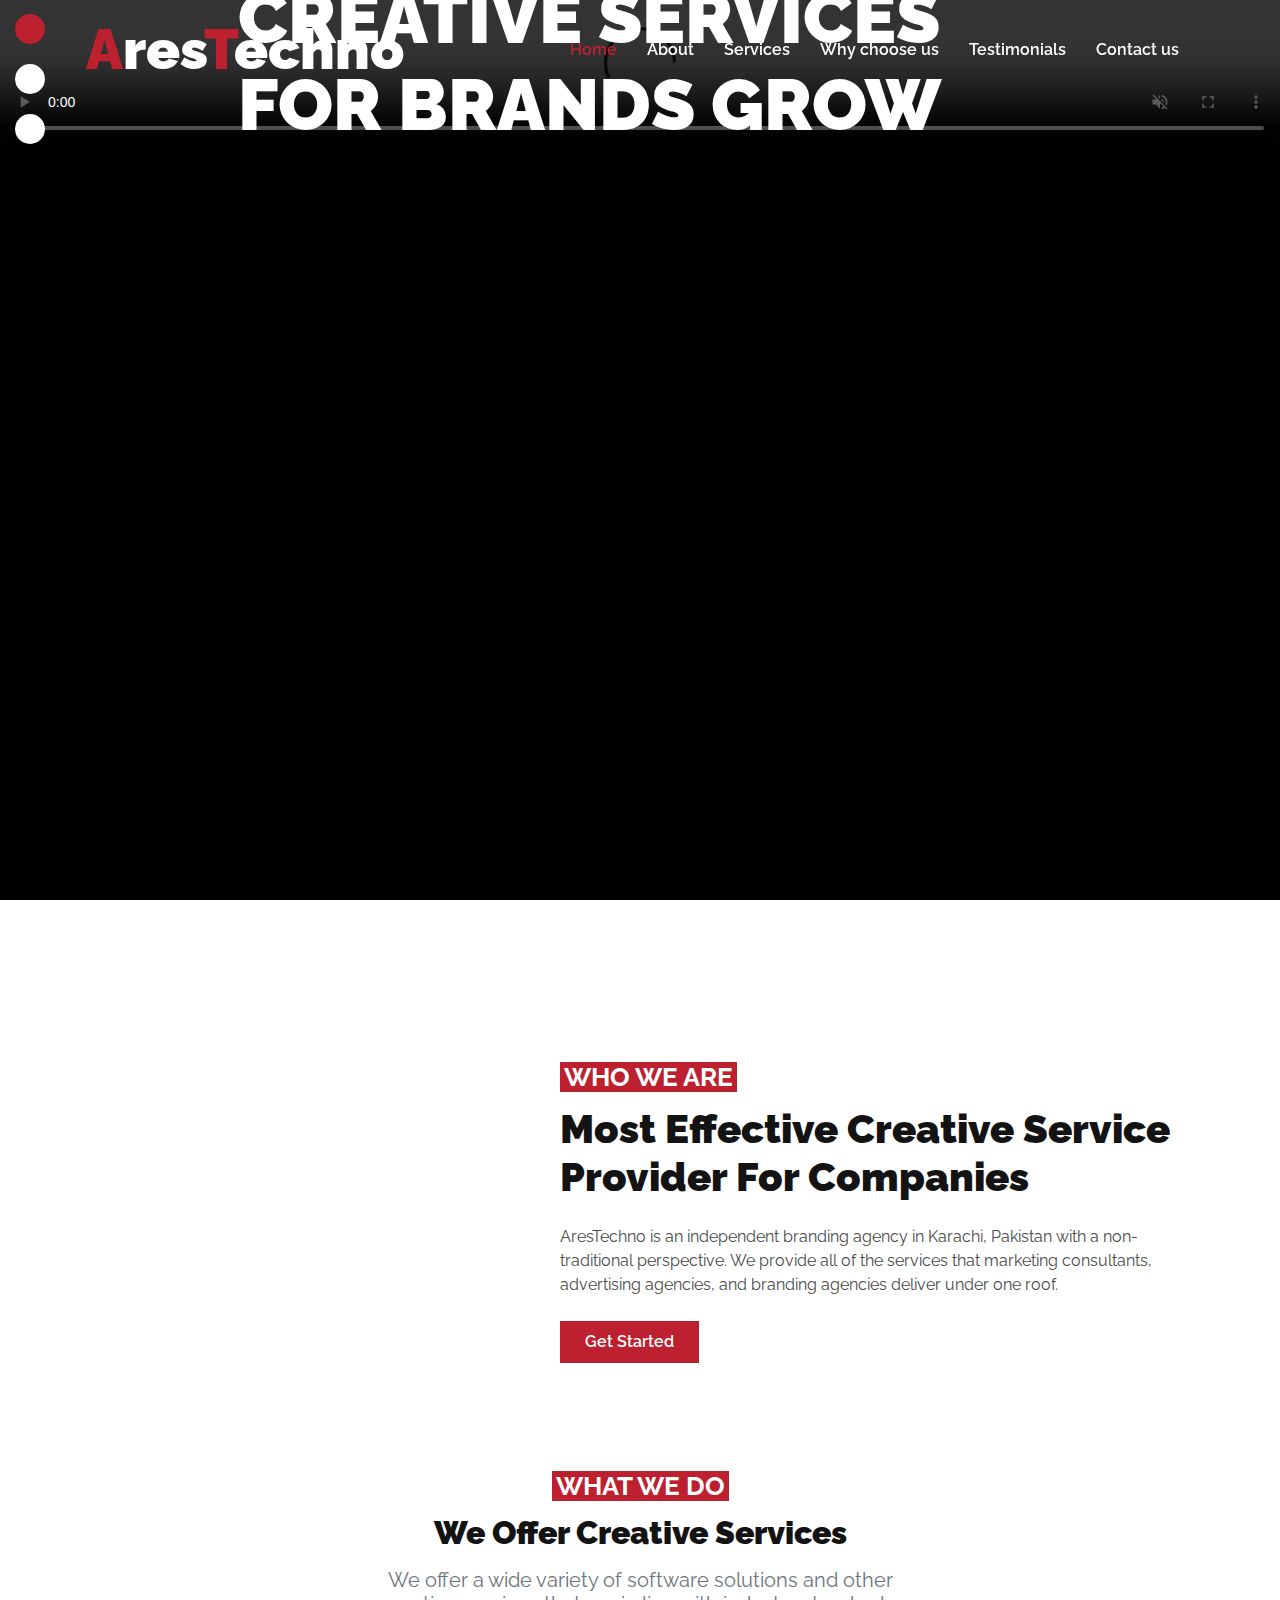
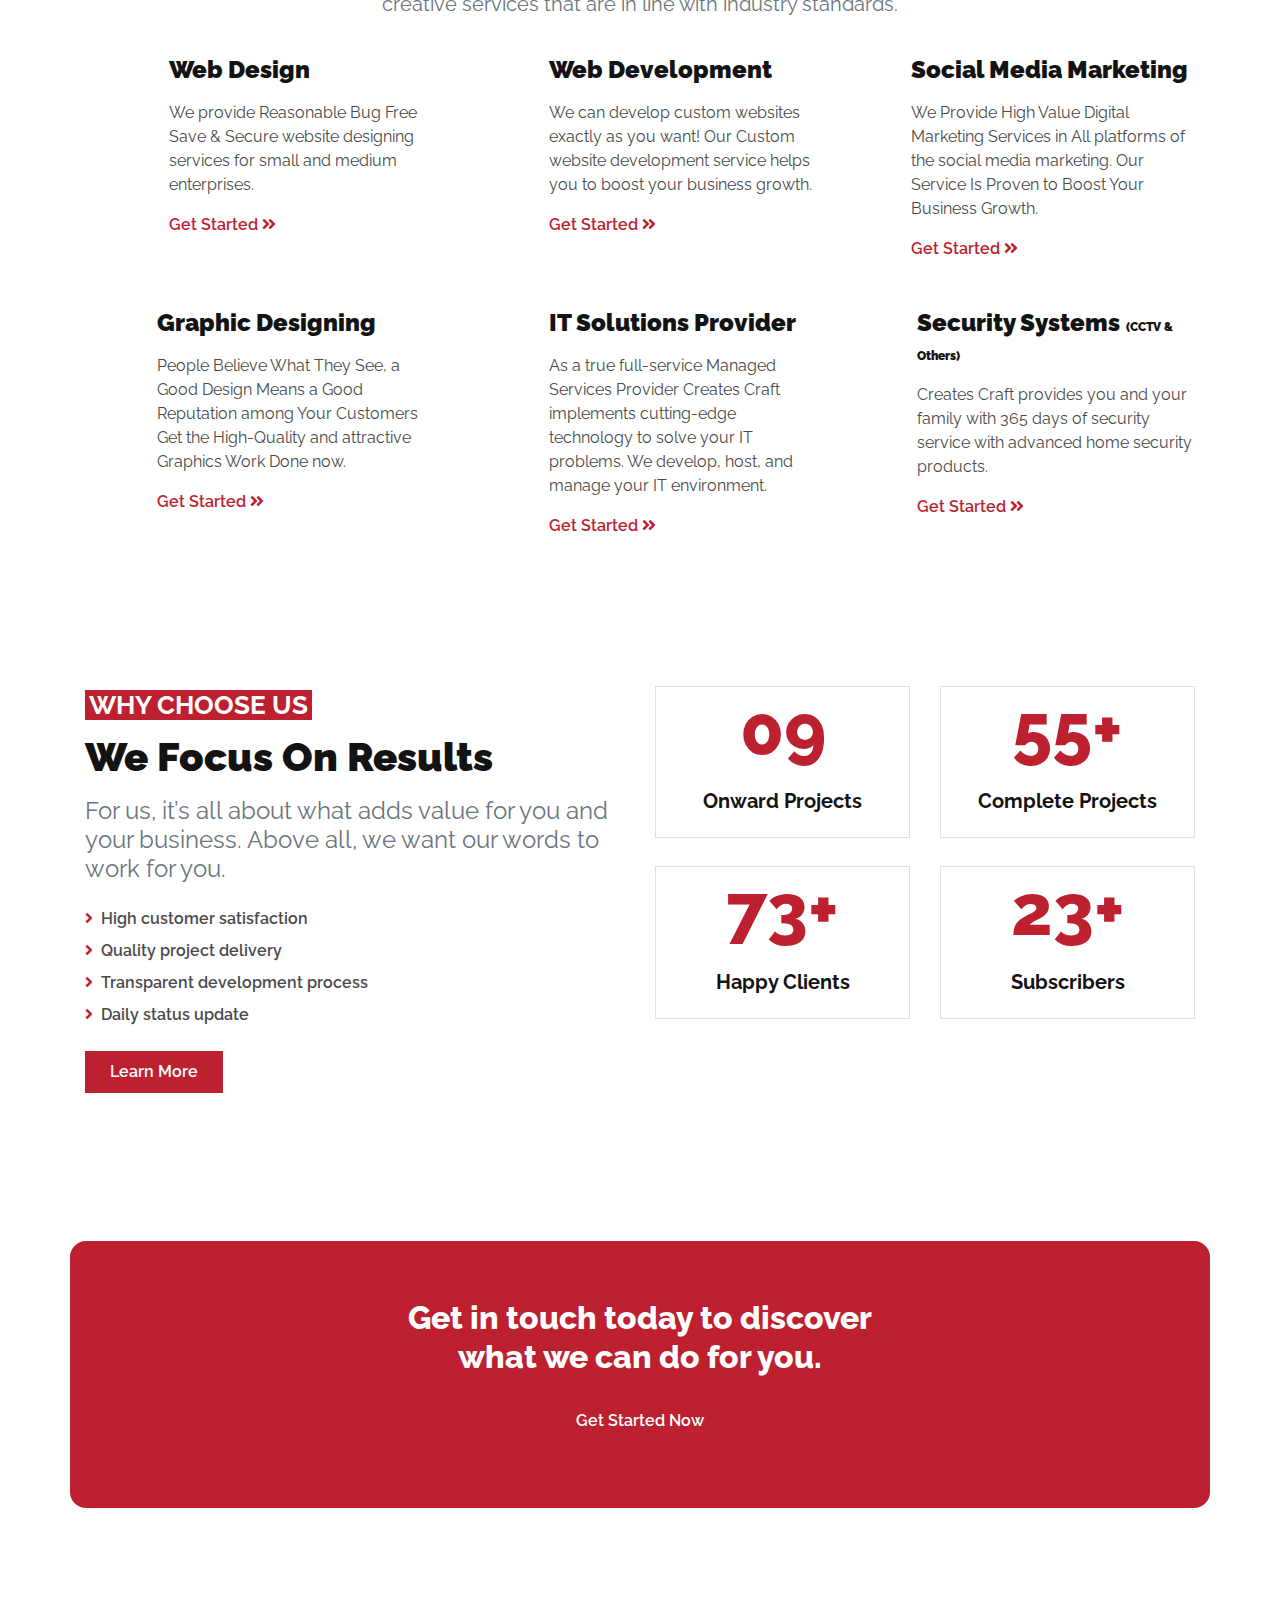
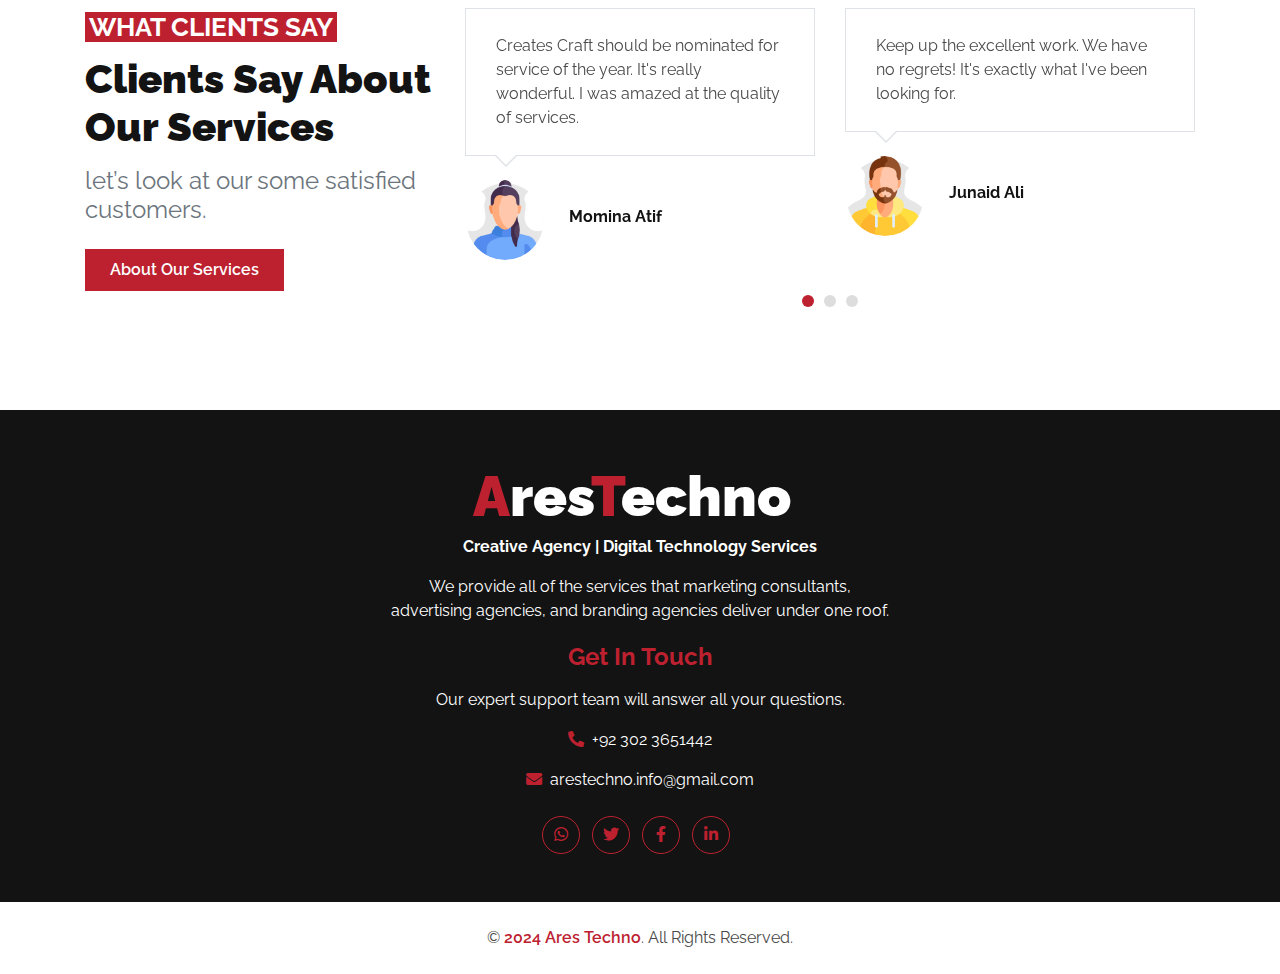
==== commit 275cdf5d: "main page" ====
--- a/index.html
+++ b/index.html
@@ -462,7 +462,7 @@
     </div>
     <div class="container-fluid py-4 px-sm-3 px-md-5">
         <p class="m-0 text-center">
-            &copy; <a class="font-weight-semi-bold" href="#">2024 Creates Craft</a>. All Rights Reserved. 
+            &copy; <a class="font-weight-semi-bold" href="#">2024 Ares Techno</a>. All Rights Reserved. 
         </p>
     </div>
     <!-- Footer End -->
--- a/css/style.css
+++ b/css/style.css
@@ -9759,14 +9759,18 @@
 
 
 
-
-
-
-
-
-
-
-
-
-
-
+.custombgbar {
+  background: #bd2130;
+  padding: 50px;
+  border-radius: 16px;
+}
+
+
+
+
+
+
+
+
+
+
